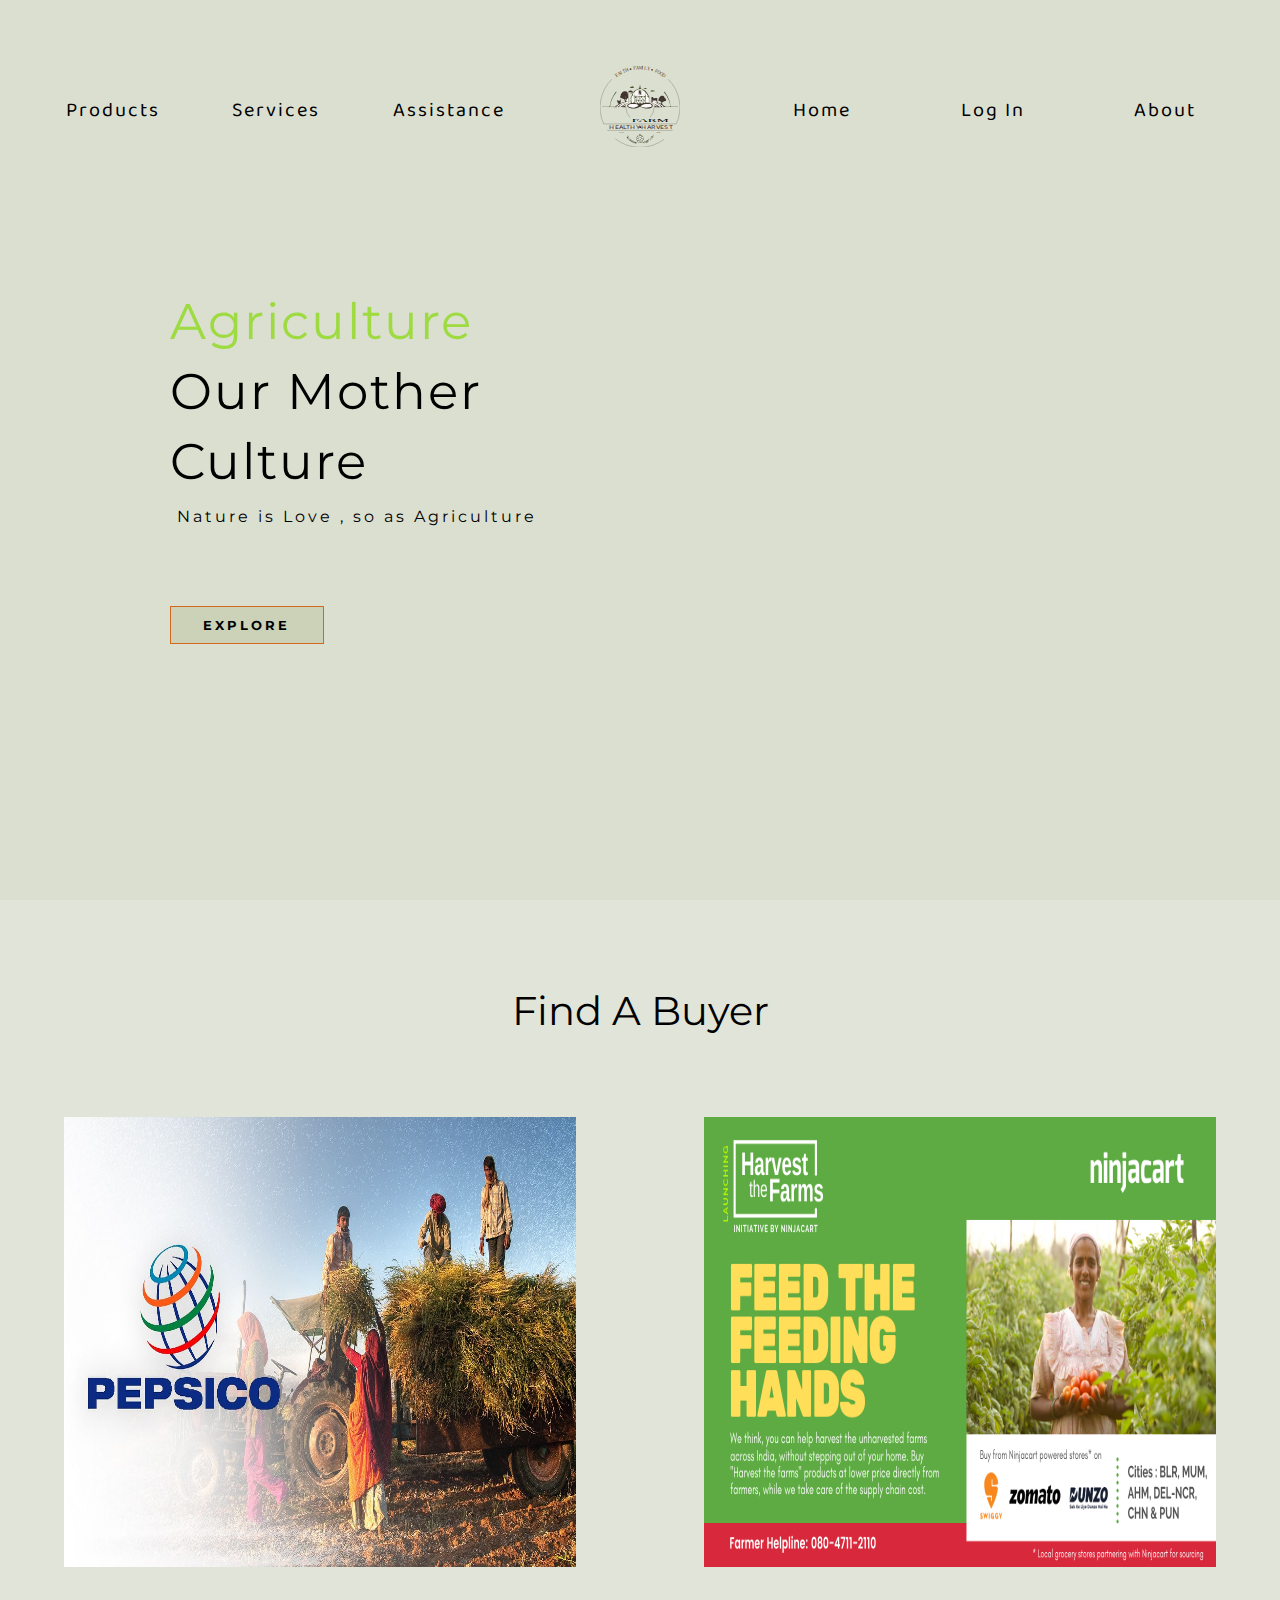
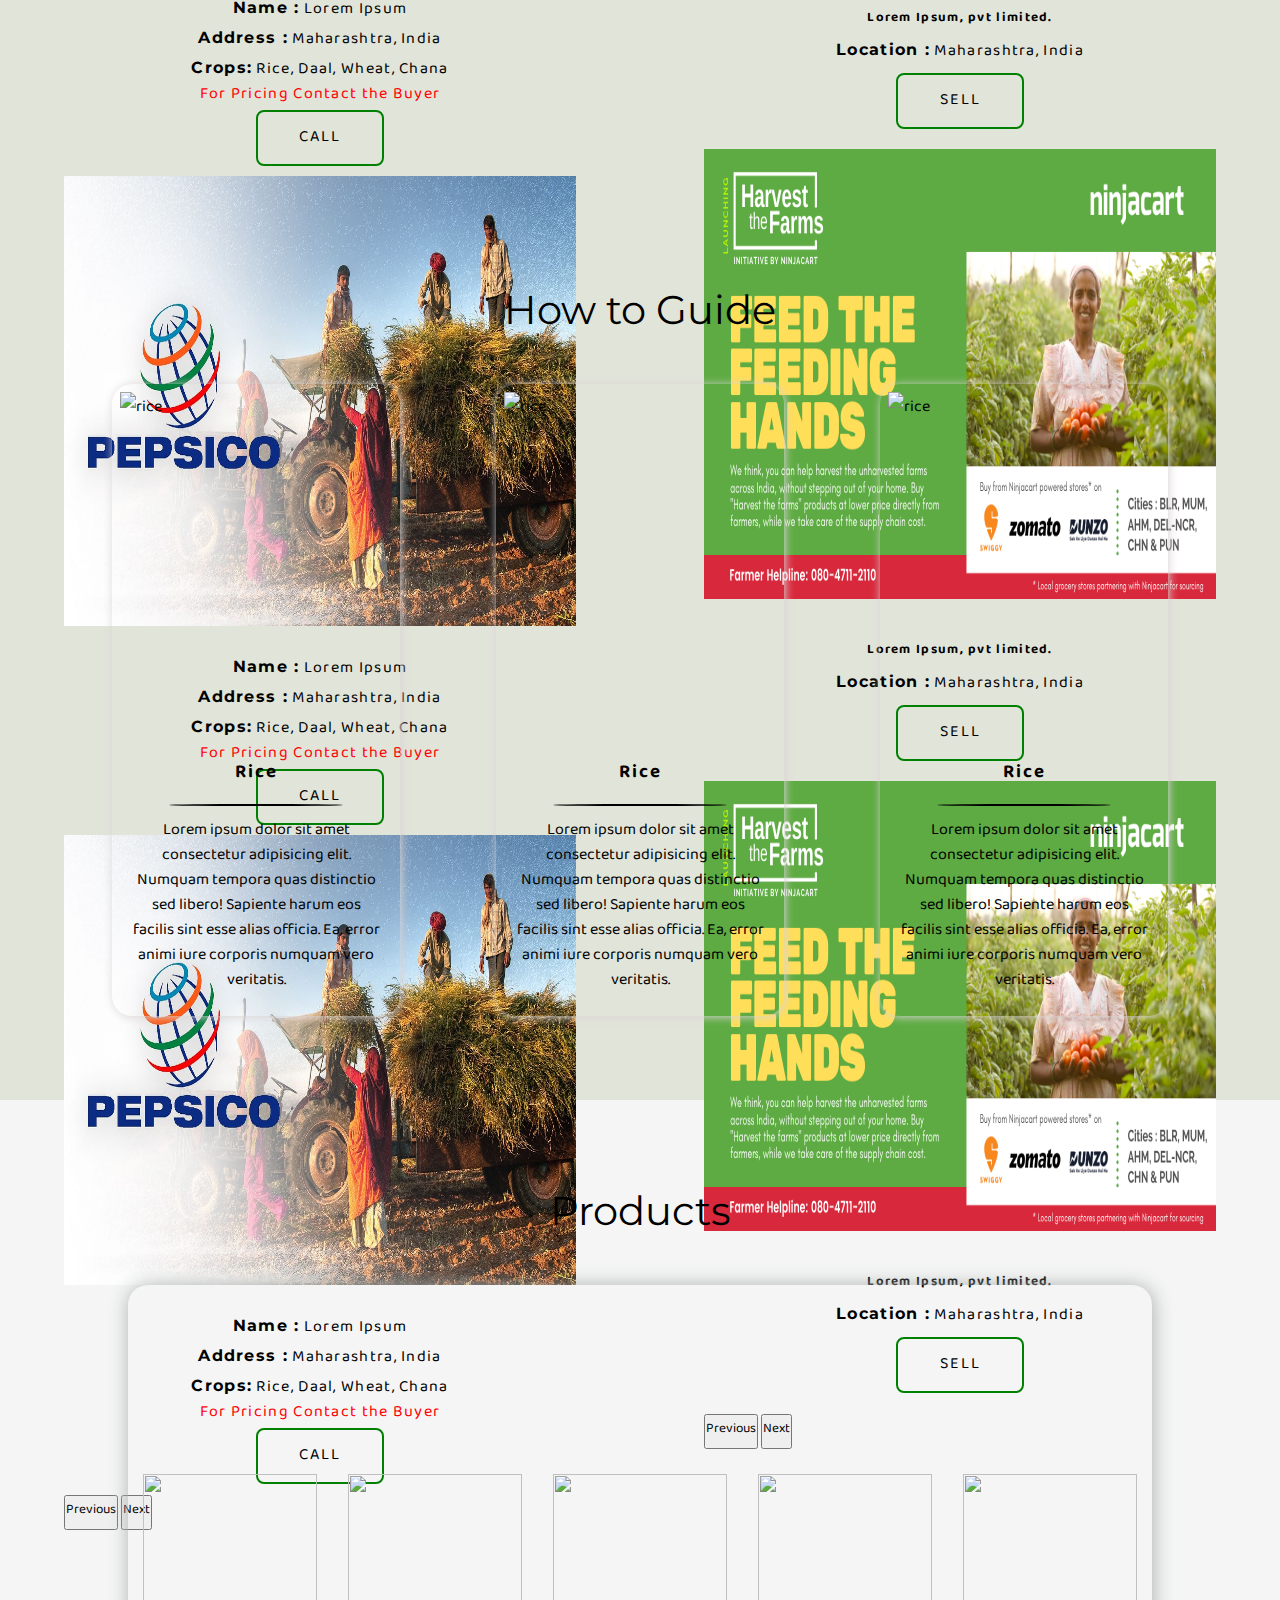
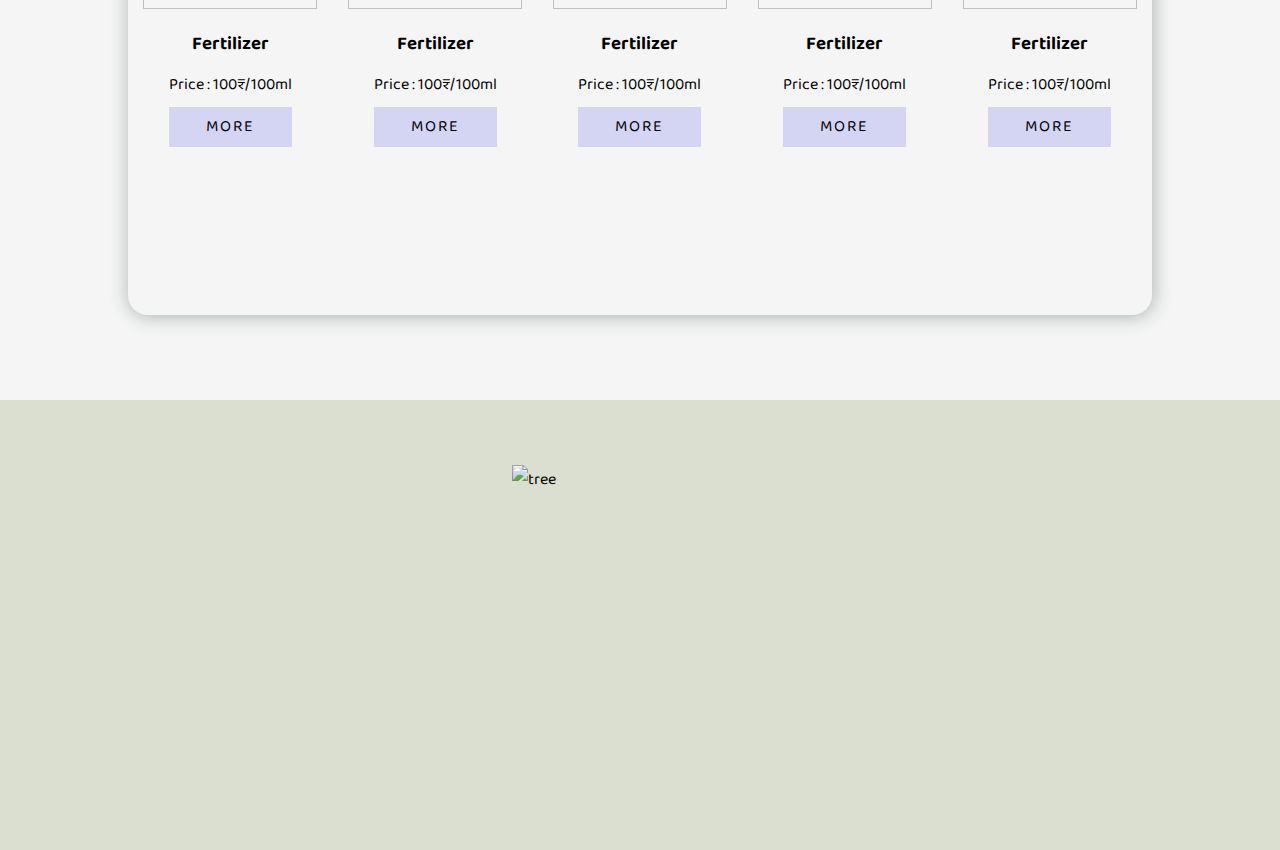
==== index.html @ 26ec934a "Second commit" ====
<!DOCTYPE html>
<html lang="en">

<head>
    <meta charset="UTF-8">
    <meta http-equiv="X-UA-Compatible" content="IE=edge">
    <meta name="viewport" content="width=device-width, initial-scale=1.0">
    <!-- CSS only -->
    <link href="https://cdn.jsdelivr.net/npm/bootstrap@5.0.1/dist/css/bootstrap.min.css" rel="stylesheet"
        integrity="sha384-+0n0xVW2eSR5OomGNYDnhzAbDsOXxcvSN1TPprVMTNDbiYZCxYbOOl7+AMvyTG2x" crossorigin="anonymous">
    <title>Healthy Harvest</title>
    <link rel="stylesheet" href="./assets/stylesheet/style.css">
</head>

<body>
    <div class="navbar">
        <div class="nav-left">
            <a href="#">Products</a>
            <a href="#">Services</a>
            <a href="#">Assistance</a>
        </div>
        <div class="nav-logo">
            <svg id="Layer_1" data-name="Layer 1" xmlns="http://www.w3.org/2000/svg" viewBox="0 0 355.64 366.57">
                <defs>
                    <style>
                        .cls-1 {
                            fill: #40342f;
                        }

                        .cls-2 {
                            fill: #4d5534;
                        }

                        .cls-3 {
                            fill: #fcfaf8;
                        }

                        .cls-4 {
                            fill: none;
                            stroke: #231f20;
                            stroke-miterlimit: 10;
                        }

                        .cls-5 {
                            font-size: 26.95px;
                            font-family: NiagaraSolid-Reg, Niagara Solid;
                        }

                        .cls-5,
                        .cls-6 {
                            fill: #3c2415;
                        }

                        .cls-7 {
                            font-size: 20.63px;
                            font-family: NiagaraEngraved-Reg, Niagara Engraved;
                        }

                        .cls-8 {
                            font-size: 22.88px;
                        }

                        .cls-8,
                        .cls-9 {
                            fill: #603913;
                        }

                        .cls-10,
                        .cls-8 {
                            font-family: OCRAExtended, OCR A Extended;
                        }

                        .cls-10 {
                            font-size: 11.02px;
                            fill: #754c29;
                        }
                    </style>
                </defs>
                <path class="cls-1"
                    d="M405.3,363.41c.2-.16.83.26.63-.45-.27.22-.62.36-.77.69Zm6.26,28.45c-3.66-3.76-24.51-16.79-28.73-14.82-.43.63-1.74.78-1.76-.33-.18-3.16-4.19-2-6-2.74-3.27-2.06-7.06-2.05-10.65-2.83-.66-.15-1.93-.74-1.88.54.06,1.63-1.57,2.17-1.89,3.66,10.68,3.64,21,8.27,29.78,15.36,3,2.41,6.18,1.69,9.43,1.63-9.19-8.19-19.9-13.61-32-18,13.73,1.61,26.56,9,37.47,17.43.79.65,1.49,1.22,2.19.79C408.68,391.82,410,392.21,411.56,391.86Zm-37.24-20.38c5.32,1.37.86-4.06.36-6.07-1.54-1.91-7.19,1.9-10.16,1-1.48,0-1.14,1.36-1.41,2.19C363,371.1,372.81,370.63,374.32,371.48Zm4.8-5.52-.88.27c-.05,1.6,1.23,3.19.35,4.8-.36.66-.55,1.36.47,1.61C383.93,374.28,379.71,368,379.12,366Zm-18.05-.42a6.3,6.3,0,0,0-2.66,3.74C361.68,369.73,360.11,367.29,361.07,365.54Zm41.3-2.8.15-3.19C401.51,360.54,400.89,361.54,402.37,362.74Zm-2.9-4.21c1,.08.81-1.1.06-1.4C398.6,356.78,398.41,358.51,399.47,358.53Zm7.12,2.06c-.47.25-.53.38-.25.8C406.66,361.1,407.09,361,406.59,360.59Zm8.72-1.59c.16-.82.37-1,0-1.57C414.85,358,415,358.16,415.31,359Zm-.74,1.16a.69.69,0,0,0-1,0A.69.69,0,0,0,414.57,360.16Zm60.19,34c-29.06.27-58.14-.14-87.15.48-6.58.09-13.62,1.76-19.86-1.13,1.78-1.58,3.66-1.31,5.9-1.56-2-2.92-4.85-4.5-7.51-7.14,7.64,2.06,11.33,8.67,19.54,6.81a99.25,99.25,0,0,0-31.78-17.23,8.19,8.19,0,0,1,3.52,0c4.42,0,2.7-7-.47-3-1.05,1.75-2.46,1.65-4.26,1.15,7.54-4.79,3.63-12.43,3.67-19.63-.62-3,7.75-4.08,7.91-1.07.5,3,2.57,3.32,4.68,3.56,2.39.27,4.77.67,6.95-1.38,1.85-1.65,9.13.91,8,4-2.54,1.7-.89,3.91-.92,5.89-1.7,13.13,3.68,10.31,13.3,14.89,3.5,1.38,4.53.75,4.56-2.9.18-3.1.35-6.57-3.77-6.66-5.88-.47-14.42-4.85-6.46-10.87-2.39-.6-1.62-2.48-.85-3.4,3.5-4.21,6.66-10.5,13.1-10.78,12.32-.62,9.23,5.81,15,11,6.67,4.72,5.92,13.57-3.34,13.62-1-.21-1.92-.61-2.55.69a2.3,2.3,0,0,1-2.41,1c-3.22-.72-3.55,1.56-4.27,3.62-2,5.63-1,8.48,4.11,11.66a59.37,59.37,0,0,1,8.55,6.12c6.58,2.12,14.43.16,21.44.92,5,.37-3.54-24.16-4.6-27.61a120,120,0,0,0-20.27-34.89c-.79-1.41-3-3.18-1.58-4.27,3.21-1.47,6.4,6.52,8.26,8.68,39.73,62.82-3,58.61,53.09,58Z"
                    transform="translate(-128.18 -207.25)" />
                <path class="cls-1"
                    d="M254,337.76q0,9.54,0,19.08l-.95.28c-5.13-2.88-6.42,5.09-7.44,8.75-.82,5.52,5,3.61,8.38,3.52l0,1.17c-19,1.61-37.12,9.75-52.53,20.86-.29.21-2.17.51-.42,1.49v1.29l-3.55.47c-.52-1.43-2.91,0-3.09-2,.58-4.21,24.46-12.42,15.76-14.74-5.56-2.74-2-4.22-5.45-9.71-1.62-2.88,3.65-7.4,4.69-3.07.51,1.78,1.36,2.77,3.34,2.68,3.36-.18,2.56-4.13,4.68-5.92,1-2.65,4.53.16,2.8,1.82-3.11,4.34,5,7.39-2.44,12-1,.79-1,.79-1.84,2.6,6.73-1.18,13.56-5.4,20.77-6.35,5.5-.92,1.21-7.33.56-10.7-3.47-6.06-13.44-3.83-18.17-8.56-2.62-3.26-1.25-7.67,2.57-9.49-.12-1.88-2.69-.11-2.2-1.23.73-1.68.08-3.72,1.85-5.17,4.4-3.4,5.5-10,11.57-11.28,6.72-3.85,5.87.59,9-.4,2.37-3.63,12.32,8.37,9.63,10.94-1.18,1.43.8.75,1,1.31C252.91,337.93,253.48,337.77,254,337.76ZM243.16,365.7c-.24-2,2.16-6.26-.23-7.09C241.47,359.65,242.17,364,243.16,365.7Zm1.47-17.55c-2.71,0-3.89,1.83-3.65,5.27C242.76,351.89,242.35,349.33,244.63,348.15Zm7.83-2.47c.28-1.46.12-2.74-2.14-2.44C251.55,343.83,251.74,344.7,252.46,345.68Zm.38-4.21,0-.24-.33.07C252.61,341.47,252.65,341.56,252.84,341.47Z"
                    transform="translate(-128.18 -207.25)" />
                <path class="cls-1"
                    d="M265.69,376.66c2.93-.8.17-8.74,1.5-11.5l1.42,0c-.15,3.52-.86,7.09-.26,10.69.86-1.7-.24-3.68.95-5.31.15,7.31,1.95,4.22,6.94,5.25,4-.18,5.44-1.64,5-5,.15-8.29-.12-16.62.26-24.89l18.1-.26-1.2,2.13c-1.12.34-2.38-.32-3.35.68-1-1.41-1.94-1.72-2.91,0-4.21-.34-9.11-2-8.23,4.16l-.76.57c-1-1.47.21-3.32-1.05-5.2.8,6.63-1.73,14.08,1.23,19.58-.11,1-.21,2-.32,3-1.31.55-.91,1.43-.46,2.32.68.69,0,2.28,1.29,2.4,1.47.14.27-1.22.72-1.73a1.23,1.23,0,0,1,1.16.61c-.9,3.34,2,2.75,3.65,3.38,2.19.86,3,.11,2.05-2.13l2-.06c.57.62-.08,1.8,1.12,2.27l.46-2.79c.4.8.38,2,1.84,1.72,2.77,2,5.61.7,8.62.59.25.89,1.13.75,1.83.64,1.4-.42.35-1.69.87-2.42.76.8.22,2.87,2.34,2.34l5.43.12c1.74,2.69,1.68-1,2.72-.75,2.06-1.61,13.65-.15,11.48-4.12a3.86,3.86,0,0,1,.13-2.35l1.2-.6c.06,6.3,2.61,5.26,7,5.24,1.79-.28,3.28,1.54,5.06.45,2.77,1.91,1.55-1.59,1.83-3.31l1.41-1.84c1.37,2.53-1.16,6.76,3,7.11,11.58,2,19.16,11.9,6.85,19.3-14.85,6.56-33.18,5.13-46.65-3.8a3.84,3.84,0,0,0-5.05-.1c-27.43,20.3-82.6-3.82-40.42-16.06C265.18,378,265.54,377.7,265.69,376.66ZM330.77,396a115.41,115.41,0,0,0,21.12-1.56c3-.44,5.77-3.42,5.91-5.55-1.52-11-20.81-8.08-28.9-7.56-3.76.09-24.58,6.59-15.45,10.72C319.29,395,325.69,395.64,330.77,396Zm-56.11-15.37c-46.76,4.23-4.19,25.65,20,9.55C308.54,383.7,279.21,380,274.66,380.58Z"
                    transform="translate(-128.18 -207.25)" />
                <path class="cls-2"
                    d="M298.36,347.81l1.2-2.13c7.22-.52,14.6-.42,21.81-.63,2.66.37,4.61-2.38,7.36-1.18,3.67-2.4.88-9.65,1.62-13.6,0-1.69-1.82-1.2-2.58-2.11-.52-.62,0,1.23-1.16,1.32.44-1.74.48-4.12-1.29-4.21s-.41,2.12-.65,3.27c.07-1.28.82-5.19-1-5.15-1.38,0-.8,2.32-.82,3.39.08-5.2,0-5.25-2-5.51s-2,.63-1.69,2.2c.57-1.28.09-2.09-.94-2.16-1.58.31-.46,3.42-.77,4.7-.38-1.38.83-4.81-1.28-4.81-1.88.46-4-.49-5.69,1,0,.73.17,1.53-.8,1.85-.06.15-.13.31-.19.47-.21-1.55-1.25-1.83-2.6-1.73-5,.09.24-4.14-3.52-8.74L303,317c-.3-1.34-.25-2.56-2.34-1.47-3.95,3.07-15,5.07-16.16,9.54.07.95.47,2.18-.73,2.64-1.63.61-.61-1.76-2.26-1.94.86,4.24-3.18,16.41,1.11,17.85,11.45.16,22.89-.09,34.31.33-11.82,1.1-23.68.29-35.52.72-3.34.68-5.94-2.9-2.34-4.55l.48.45c.26-.37-.2-.74-.52-.39-.15-2.35,2.55-9.7-.55-10.18-.06-3.21,3.7-4.74,3.57-7.92A148.84,148.84,0,0,1,298.64,314c3.42-.89,3.16-5.36-.36-4.52,2.09.6,13.22-3.39,11.91,1.24-.31,1.28.51,1.73,1.47,2.21,25,11.54,20.32,9.23,33.75,32.64-1.45.93-1.57-.5-2.12-1.16-.79-1-2.38.49-1.14,1.08,1.36,1.23,2.16,3.5,4.72,2.5.75,1.37,3.29,2.62.18,4.24-1,5.62,0,12.38-.3,18.36l-1.41,1.84c-.6-5-.61-10.16-.89-15.23,0-.63-1.6-.81-.44-1.26,1.64-.82.12,4.56,1.24,5.56,0-3.85.58-7.73-.52-11.55-.6,1.61-.72,3.26-2.18,4.8-.45-3.25-.33-6.73-4.82-6.67l0,.06c-.19-3,3.92,0,1.74-4.79-.44-1.8-2.67-2.53-2.68-4.31,0-3.27-3.07-4.07-4.46-6.23a31.29,31.29,0,0,0,.43,11.28c.56,2.25-.75,1.41-1.69,1.43-1.36,0-2.92-.25-3.17,1.75-2.47,2.78,1.07,6.43-4.89,5.34-.51-.06-1.78.49-1.46-.68.22-.86-1.44-2.52,1-2.65.78,0,1.06-.81.83-1.8-2.41.82-5.29-1-7.39,1.48.15.89,1.74-.09,1.62,1.14-.5.82-1.81.26-2.14,1.3l2.43,1.33c-2.18.79-4,.14-5.76.37-2.85.37-5.11.26-4-3.6.68-3-5.33-2.76-3.54.27,2.77,5.52-6.57,2.95-9.66,3.51,1.69-2.38-2.63-5.86,2.84-5.3.24,1.47-1.21,5.59,1.54,4.4C298.81,350.86,300.25,349,298.36,347.81Zm8.57-28.05a57,57,0,0,0,14.51.55c-4.93-2.85-9.83-4.14-14.51-6.15Zm-23.72,4.09.25-.12c-.15-.19-.28-.19-.46,0Z"
                    transform="translate(-128.18 -207.25)" />
                <path class="cls-2"
                    d="M137.8,392.73c10.1-.05,20.19-.09,30.29,0,2.36,0,3-.8,3.34-2.89A139.83,139.83,0,0,1,197,328.23c1.07-1.21,2.5-3.47,4-2.38s-.46,3-1.38,4.23a122.24,122.24,0,0,0-26.63,60.14c-1.87,4.75,18.07,1.52,21.51,2.5.18,2,2.58.52,3.1,2-20.07-.77-40.19-.32-60.27-.23Z"
                    transform="translate(-128.18 -207.25)" />
                <path class="cls-1"
                    d="M254,375.36c0,.39,0,.78,0,1.17-10.07,3-18.71,8.63-27.39,15.4,7.51,1.75,11.06-4.52,18-5.43l-5.44,4.94c2,1.2,4.54.15,6.08,2.14-9.13,3.38-19.83.62-29.48.8-2.93-.18-5.9,1.23-8.8-.22,1.84-7.56,20.09-14.23,27.35-17.17l0,1.45c-7.52,3.93-15.08,7.81-21.6,13.9,5.1.72,6.9.49,8.41-.7C230.91,384.24,241.89,377.69,254,375.36Z"
                    transform="translate(-128.18 -207.25)" />
                <path class="cls-1"
                    d="M270.55,331.9c.66-.27,1.64.17,2.09-1.06-2.35-.81-4.93.12-8-1.21l8.4-.48c-2.15-2.38-13,.46-17.28-.85-.89-.1-1.62-.08-1.71,1l-.89-1.15c-.45-.36-2.33-.29-.58-1.36,12.95-8.24,10.71-6.9,23.64.56-5,.39.07,6.94-5.65,5.51Z"
                    transform="translate(-128.18 -207.25)" />
                <path class="cls-2"
                    d="M270.58,309.27c-3.2-.12-6.47.31-9.63-.25.81-.36-.44-1.44.78-1.83,2.18-.7,2.81-4,5.88-3.42,1.3.26,1.56-1.55,3.31-1.56,3.36-.27,5.84,2.23,8,4.31,4.14,3.45-6.68,2.78-8.33,2.6Z"
                    transform="translate(-128.18 -207.25)" />
                <path class="cls-2"
                    d="M363,320.42c1.75,4.64,4.35-5.24,5.92.71a1.26,1.26,0,0,0,1.39,1.15c2.86-.09.32,4.31-1.26,2.55-1.22-1.31-1.84-.37-2.92.09-4.89.91-10-.06-14.84-1,4.36-1.66,6.64-5.84,11.76-3.41Z"
                    transform="translate(-128.18 -207.25)" />
                <path class="cls-1"
                    d="M282,322.09c.13,3.18-3.63,4.72-3.57,7.92-2.78,3.19-2.12,8-5.31,11-.15.15-.05.57-.06.87-1.57.52-1.37,1.78-1.28,3-1.1.78-1,2.46-2.34,3-1-.84-1.82.42-.34.54l-.24,1.15c-2.94.42.74,2.49-.46,4.17l-1.18.08c-1.22-1.87-3.45-1-1.63-3.63A98.43,98.43,0,0,0,272.4,336h0c3.8-2.44,3-7.82,6.61-10.5l-.38.29C278.23,323.19,280.29,322.79,282,322.09Z"
                    transform="translate(-128.18 -207.25)" />
                <path class="cls-2"
                    d="M267.22,353.9l1.18-.08a37.12,37.12,0,0,1,.21,11.38l-1.42,0c-1.31-.91-2.9,0-4.21-.8.67.75.84-.4,1.26-.28,3.2.88,1.79-2.27,2.87-3.25-.62-1.86-4.72-1-6.48-1.4,1.71.59,3.29-.59,5-.39.67.08,1.58-.15,1.42-1.09-.63-1.13-2.29-.28-3.58-.53,1-1.4,3.1-.13,3.92-2.11l-6.43-.95Z"
                    transform="translate(-128.18 -207.25)" />
                <path class="cls-2"
                    d="M336.27,313.56c-5.32-.18-10.28.82-15.06-.78,3.86,1.18,4.51-5.31,7.85-3C332.93,310.53,333.44,309.51,336.27,313.56Z"
                    transform="translate(-128.18 -207.25)" />
                <path class="cls-2"
                    d="M303.08,305c-.8-2.88,1.61-1.91,3-2.14,1.69-.27,2.62,0,2.77,2.16.21,3.08-1.57,2.79-3.61,3.06C302.39,308.5,303.2,306.64,303.08,305Z"
                    transform="translate(-128.18 -207.25)" />
                <path class="cls-2"
                    d="M306,295.3c-.27,5.27,5.6,3.9,3.61,7.35-1.44-.93-3-1.49-3.51-3.78-.59,1.55-1.16,2.84-2.49,1.82-1.09-.83.33-1.3.78-1.69C305.42,298.05,304.83,296.51,306,295.3Z"
                    transform="translate(-128.18 -207.25)" />
                <path class="cls-2" d="M272.4,336c-3.62-1.32-7.43-.07-11.09-1.22,3,.63,10.34-2.58,11.08,1.22Z"
                    transform="translate(-128.18 -207.25)" />
                <path class="cls-2" d="M254,369.39l-1,0q0-6.12,0-12.25l.95-.28A95.56,95.56,0,0,1,254,369.39Z"
                    transform="translate(-128.18 -207.25)" />
                <path class="cls-2"
                    d="M206.89,392.93l.09,1.23c-2,.58-3.95,1.27-5.93,0,0-.43,0-.86,0-1.29C203,391.8,205,392.28,206.89,392.93Z"
                    transform="translate(-128.18 -207.25)" />
                <path class="cls-2" d="M270.55,331.9v1a27.74,27.74,0,0,1-9.1-1Z"
                    transform="translate(-128.18 -207.25)" />
                <path class="cls-2"
                    d="M261.47,337.39a29.7,29.7,0,0,1,8.21-.37C266.89,338.08,264.05,337.59,261.47,337.39Z"
                    transform="translate(-128.18 -207.25)" />
                <path class="cls-2"
                    d="M253.14,328.18l.89,1.15q0,4.21,0,8.43c-.54,0-1.11.17-1.54-.34C253.91,334.43,252.79,331.25,253.14,328.18Z"
                    transform="translate(-128.18 -207.25)" />
                <path class="cls-1"
                    d="M346.87,347.94c-2.56,1-3.36-1.27-4.72-2.5-1.24-.59.35-2.05,1.14-1.08.55.66.67,2.09,2.12,1.16C345.9,346.33,346.38,347.14,346.87,347.94Z"
                    transform="translate(-128.18 -207.25)" />
                <path class="cls-2" d="M266.9,371.13l0,1.19-6.52-.38Z" transform="translate(-128.18 -207.25)" />
                <path class="cls-2"
                    d="M266.91,368.78c0,.4,0,.8,0,1.2a5.92,5.92,0,0,1-3.38-.8C264.29,368.7,265.61,368.84,266.91,368.78Z"
                    transform="translate(-128.18 -207.25)" />
                <path class="cls-2" d="M254,375.36l-1-.07.15-4.72H254A14.07,14.07,0,0,1,254,375.36Z"
                    transform="translate(-128.18 -207.25)" />
                <path class="cls-2" d="M266.92,366.4c0,.27-.07.54-.1.81l-3.7-.31,0-.3Z"
                    transform="translate(-128.18 -207.25)" />
                <path class="cls-2" d="M265.69,376.66c-.15,1-.51,1.33-1.23.33A1,1,0,0,1,265.69,376.66Z"
                    transform="translate(-128.18 -207.25)" />
                <path class="cls-2" d="M363,320.47c-.35-3.5,2.82-.67,0-.05Z" transform="translate(-128.18 -207.25)" />
                <path class="cls-2" d="M253.19,376.72l.81-.19C254.65,377.71,252.91,378.12,253.19,376.72Z"
                    transform="translate(-128.18 -207.25)" />
                <path class="cls-2" d="M278.62,325.77l.38-.29-.36.35Z" transform="translate(-128.18 -207.25)" />
                <path class="cls-3"
                    d="M411.56,391.86c-1.57.35-2.88,0-4.06.7-.7.43-1.4-.14-2.19-.79-10.91-8.41-23.74-15.82-37.47-17.43,12.09,4.38,22.8,9.8,32,18-3.25.06-6.41.78-9.43-1.63-8.81-7.09-19.1-11.72-29.78-15.36.32-1.49,1.95-2,1.89-3.66-.05-1.28,1.22-.69,1.88-.54,4.65.33,8.81,2.33,13.28,3.19,1.25.55,3.35-.12,3.4,2.38,0,1.11,1.33,1,1.76.34C387.21,375.15,407.68,388,411.56,391.86Z"
                    transform="translate(-128.18 -207.25)" />
                <path class="cls-3"
                    d="M374.32,371.48c-1.43-.81-11.42-.44-11.21-2.84.27-.83-.07-2.19,1.41-2.19,2.94.85,8.74-3,10.16-1C375.19,367.42,379.64,372.85,374.32,371.48Z"
                    transform="translate(-128.18 -207.25)" />
                <path class="cls-3"
                    d="M379.12,366c.59,2,4.81,8.33-.06,6.68-1-.25-.83-.95-.47-1.61.88-1.61-.4-3.2-.35-4.8Z"
                    transform="translate(-128.18 -207.25)" />
                <path class="cls-3" d="M361.07,365.54c-1,1.75.61,4.19-2.66,3.74A6.3,6.3,0,0,1,361.07,365.54Z"
                    transform="translate(-128.18 -207.25)" />
                <path class="cls-2" d="M402.37,362.74c-1.48-1.2-.86-2.2.15-3.19Z"
                    transform="translate(-128.18 -207.25)" />
                <path class="cls-2" d="M399.47,358.53a.73.73,0,0,1-.72-.83C399,355.88,401.32,358.57,399.47,358.53Z"
                    transform="translate(-128.18 -207.25)" />
                <path class="cls-2" d="M406.59,360.59c.5.42.07.51-.25.8C406.06,361,406.12,360.84,406.59,360.59Z"
                    transform="translate(-128.18 -207.25)" />
                <path class="cls-2" d="M415.31,359c-.28-.84-.46-1,0-1.57C415.68,358,415.47,358.18,415.31,359Z"
                    transform="translate(-128.18 -207.25)" />
                <path class="cls-2" d="M414.57,360.16a.69.69,0,0,1-1,0A.69.69,0,0,1,414.57,360.16Z"
                    transform="translate(-128.18 -207.25)" />
                <path class="cls-2" d="M405.3,363.41l.63-.45c.2.71-.43.29-.63.45Z"
                    transform="translate(-128.18 -207.25)" />
                <path class="cls-2" d="M405.3,363.41l-.14.24.14-.24Z" transform="translate(-128.18 -207.25)" />
                <path class="cls-3"
                    d="M253.09,370.57l-.15,4.72a91.74,91.74,0,0,0-31.77,16.35c-1.51,1.19-3.31,1.42-8.41.7,9.85-8.91,21.38-14.12,33.56-18.45-14.14,2.47-29.41,8.79-39.43,19-1.94-.65-3.88-1.13-5.83,0-1.75-1,.13-1.28.42-1.49C216.65,380.39,234.38,372.6,253.09,370.57Z"
                    transform="translate(-128.18 -207.25)" />
                <path class="cls-3"
                    d="M253.05,357.12q0,6.12,0,12.25c-9.58,2.55-8.09-4.18-5.12-10.37C249,355.93,250.78,356.23,253.05,357.12Z"
                    transform="translate(-128.18 -207.25)" />
                <path class="cls-3"
                    d="M243.16,365.7c-1-1.65-1.69-6.06-.23-7.09C245.32,359.44,242.92,363.68,243.16,365.7Z"
                    transform="translate(-128.18 -207.25)" />
                <path class="cls-2"
                    d="M244.63,348.15c-2.28,1.18-1.87,3.74-3.65,5.27C240.74,350,241.92,348.15,244.63,348.15Z"
                    transform="translate(-128.18 -207.25)" />
                <path class="cls-2"
                    d="M252.46,345.68c-.72-1-.91-1.85-2.14-2.44C252.58,342.94,252.74,344.22,252.46,345.68Z"
                    transform="translate(-128.18 -207.25)" />
                <path class="cls-2" d="M252.84,341.47c-.19.09-.23,0-.28-.17l.33-.07Z"
                    transform="translate(-128.18 -207.25)" />
                <path class="cls-3"
                    d="M268.61,365.2a37.12,37.12,0,0,0-.21-11.38,2.55,2.55,0,0,0,0-2c1.25-1,0-2.7,1.09-3.85,1.36-.59,1.24-2.27,2.34-3,1.16,1.16,2.07-.48,3.81.06-1.56-1.06-1.23-2.6-2.53-3.06,0-.3-.09-.72.06-.87,3.19-3,2.53-7.84,5.31-11,3.1.48.4,7.82.55,10.18l0-.06c-3.59,1.65-1,5.23,2.35,4.55,11.83-.43,23.69.38,35.51-.72-11.42-.42-22.86-.17-34.31-.33-4.3-1.45-.24-13.59-1.11-17.85,1.65.18.63,2.55,2.26,1.94,1.2-.46.8-1.69.73-2.64,1.17-4.46,12.22-6.48,16.16-9.54,2.09-1.09,2,.13,2.34,1.47l.37-2.93c1,2.13,2.56,4.15,1.07,6.6l-1.22-.22c-.11-.91-.68-1.76-1.36-.77s-3.54,1.09-1.35,3.15c-.21,2.58-.55,5.16.12,7.72a2.19,2.19,0,0,0-.07,2.43c-.41,2-.9,4,.86,5.73,2.81-5,4.31-10.78,8.26-14.64-2.47,4.93-4.48,9.61-7.28,14.45,2.57.11,4.36.33,6.66-.27,1.09.05,1.41,2.07,2.73,1.23,1.09-.69-.25-1.52-.21-2.31,0-1,.77-2-.06-3-.52-4,1-8.09-1-11.94,1.67-1.52,3.81-.57,5.69-1,2.11,0,.9,3.42,1.28,4.81.31-1.28-.81-4.39.77-4.7,1,.07,1.51.88.94,2.16-.27-1.57-.18-2.44,1.69-2.2s2.1.31,2,5.51c0-1.07-.56-3.39.82-3.39,1.85,0,1.1,3.87,1,5.15.24-1.15-1-3.35.65-3.27s1.73,2.47,1.29,4.21c1.14-.09.64-1.94,1.16-1.32.76.91,2.57.42,2.58,2.11-.72,3.94,2,11.21-1.62,13.6-15.27,2-31.49,1.7-47.27,2.07-3.35-1.92-3.07,1.74-2.85,4.08,1.39,6.94,1.39,14,1,21,0,.52.32,1.25-.75,1.36-.91-.47,0-1.88-1.29-2.47.17,2.22-.72,4-1.36,5.93-.89-.63-1.8-.32-2.77-.17-6.2,1.36-2.65-5.63-4.92-8.51A2.58,2.58,0,0,0,268.61,365.2Z"
                    transform="translate(-128.18 -207.25)" />
                <path class="cls-3"
                    d="M330.77,396c-22.54-1.63-28.34-8.92-1.87-14.66,8.09-.53,27.37-3.42,28.91,7.55-.15,2.13-2.9,5.11-5.92,5.55A115.41,115.41,0,0,1,330.77,396Z"
                    transform="translate(-128.18 -207.25)" />
                <path class="cls-3"
                    d="M274.66,380.58c4.57-.62,33.86,3.12,20,9.56C270.58,406.21,227.83,384.85,274.66,380.58Z"
                    transform="translate(-128.18 -207.25)" />
                <path class="cls-3"
                    d="M295,348.49c-.83,1.59,1.42,3.09-.06,4.74,3.07-.55,12.45,2,9.66-3.51-1.79-3,4.22-3.23,3.54-.27-1.09,3.86,1.17,4,4,3.6,1.76-.23,3.58.42,5.76-.37l-2.43-1.33c.33-1,1.64-.48,2.14-1.3.12-1.23-1.47-.25-1.62-1.14,2.1-2.44,5-.66,7.39-1.48.23,1-.05,1.76-.83,1.8-2.42.13-.76,1.79-1,2.65-.32,1.17.95.62,1.47.68,5.95,1.09,2.41-2.56,4.88-5.34,2.05,1.36.21,4.6,1.74,6.52-1.9.06-3.81,0-5.69.21-1.58.17-3.56-1.05-4.68.68-2.18,3.07,8,10,.92,11.12.85,1.85,2.45.56,3.76,1-1.92,2.05-2.11,4.81-3.78,7.18-.24-1.82.31-3.35-.63-5.1v7.72l-1,.51c.5-3.81-4.1-5.38-2.89-10.94-2.81-3.14,3.64-7.57,2.15-11.7-3.52,3.54-2.36,10.94-9,10.85-1.14,0-1,1-.84,1.51.7,2.86-.16,5.72.09,8.57-.52.73.53,2-.87,2.42-.65-5.51,0-11.37-.24-17-1.29,5.54-.89,11.43-.19,17-3.59,1.5.79-15.75-2.39-12.61a2.83,2.83,0,0,1-2.77-.15c-1.21-2.27,7.5-10.39,2.24-10.87-1.93.24.36.61,0,1.24-1.43,2.64-2.59,5.42-3.85,8.15-1-2.8-3.52-4.37-4.7-7.7-1,4.3-.29,7.85-.7,11.39,6.71-1.73,2.45,3.12,1.27,6.28-1,1.43-.38-1-1.15-.48a12.22,12.22,0,0,1-.29,4.53c-1.2-.47-.55-1.65-1.12-2.27-1.21-2.5-3-4.76-3.32-7.64,1.14-.78,3.72.81,3.53-1.46-.2-1.44-1.13-.47-1.81-.4-3.45.81-.83-3.6-.19-5.05,1-2.6,1.41-.75,2.06,1-1.16-2.69.94-5.07-.84-7.56l-4.49,10.31c-1.91-4.13-3.57-7.72-5.22-11.31l.76-.57c1.19,2.23,5.24.57,7.4.51,3.18-.55,2.18-2.62.83-4.67C293.07,346.77,294,347.08,295,348.49Zm16.11,12.57a16.66,16.66,0,0,0-2.76-6.91C307.58,357.64,308,358.7,311.12,361.06Z"
                    transform="translate(-128.18 -207.25)" />
                <path class="cls-3"
                    d="M331.12,345.47c.94,0,2.25.82,1.69-1.43a31.29,31.29,0,0,1-.43-11.28c1.39,2.16,4.44,3,4.46,6.23,0,1.78,2.24,2.51,2.68,4.31,2.17,4.76-1.91,1.8-1.75,4.79-.19-.12-.41-.38-.49.09,4.59-.83,4.94,3.24,5.27,6.52,1.46-1.54,1.58-3.19,2.18-4.8,1.1,3.82.53,7.7.52,11.55-1.12-1,.41-6.37-1.24-5.57-1.16.46.43.64.44,1.27.17,5.83.64,11.7.88,17.47.43,2.18-.61,1.73-1.82,1.07-.62-.8-.48-2.12-1.85-2.69-.29,1-.53,1.94-.78,2.84a3.29,3.29,0,0,0-2.43-.6c-.83-1.12-.32-3.71-2.17-3.52-1.56.2,0,1.65-.37,2.5a3.16,3.16,0,0,0-.08,1.12C332,375,332,375,331.43,370a3.35,3.35,0,0,0,.3-3.64C332,359.38,330.6,352.45,331.12,345.47Z"
                    transform="translate(-128.18 -207.25)" />
                <path class="cls-2"
                    d="M295,374.83l-.17-1.74c.77-.56.16,1.91,1.15.48,1.19-3.16,5.44-8-1.27-6.28.41-3.54-.33-7.09.7-11.39,1.18,3.33,3.72,4.9,4.7,7.7,1.26-2.73,2.42-5.51,3.85-8.15.34-.63-1.95-1,0-1.24,5.25.48-3.45,8.6-2.24,10.87a2.83,2.83,0,0,0,2.77.15c2.31-3,.56,10.49,1,11.91h-1.49l-4-8.19-3.09,7.6C295.35,376.86,295.37,375.63,295,374.83Zm9.42-.56.85-.2c-.18-2.79,1.28-8.81-3.46-6.88C301.3,369.31,303.79,372,304.39,374.27Zm-8.59-15.35-.61.15c.3,2.4-1.36,7.77,2.81,6.14.7-.39,0-1-.19-1.51C297.15,362.11,296.47,360.52,295.8,358.92Z"
                    transform="translate(-128.18 -207.25)" />
                <path class="cls-2"
                    d="M283.11,353.21c1.65,3.59,3.31,7.18,5.22,11.31l4.49-10.31c1.78,2.49-.32,4.87.84,7.56-.65-1.73-1.06-3.57-2.07-1-.63,1.45-3.25,5.86.2,5.05.68-.07,1.61-1,1.81.4.19,2.27-2.39.68-3.53,1.46.33,2.88,2.11,5.14,3.32,7.64l-2,.06c-1.53-1.65-1.14-6.28-4.53-4.8-.49-1.8,0-4.79-3.56-3-3-5.5-.43-12.95-1.23-19.58C283.32,349.89,282.11,351.74,283.11,353.21Zm.6,5.66-.55.06c.32,2.31-1.44,8.24,2.57,6.84C288.06,365.61,283.94,360.3,283.71,358.87Z"
                    transform="translate(-128.18 -207.25)" />
                <path class="cls-2"
                    d="M319.59,376.56v-7.72c.94,1.75.39,3.28.63,5.1,1.67-2.37,1.86-5.13,3.78-7.18-1.31-.45-2.91.84-3.76-1,7.12-1.16-3.09-8-.92-11.12,1.12-1.73,3.1-.51,4.68-.68,1.88-.2,3.79-.15,5.69-.21a8.89,8.89,0,0,1-.36,4.28c-1.61.71-1.49,2.43-2.07,3.68-1.56,3.35-1.46,3.4,2.32,3.2,0,.56.05,1.12.08,1.68-1.12.09-2.29-.48-3.54.33,1,1,2.73,8.08,4,6,.86,1.65.36,2.15-2.42,2.42a14,14,0,0,0-3-6.55c-1.21,2.62-2.48,4.91-2.61,7.61Zm5.22-13.67c.39-2,4.39-7.27,2.73-8.35-1.66-.28-8.34-.63-6.94,2.18C322.16,358.62,322.33,361.39,324.81,362.89Z"
                    transform="translate(-128.18 -207.25)" />
                <path class="cls-2"
                    d="M308.13,375.36c-.25-2.85.61-5.71-.09-8.57-.12-.52-.3-1.55.84-1.51,6.64.09,5.48-7.31,9-10.85,1.49,4.14-5,8.55-2.15,11.7-1.2,5.59,3.38,7.09,2.89,10.94-1-.21-1,3.44-2.72.75,2.94-.57-1.73-7-2.79-8.93-.66,3.25-3.32,5.51-2.64,8.81C308.35,378.23,308.89,376.16,308.13,375.36Zm.44-1.15.48,0c.39-1.94,3.22-5.37,2.35-6.95C306.72,365.09,308.74,371.66,308.57,374.21Z"
                    transform="translate(-128.18 -207.25)" />
                <path class="cls-2"
                    d="M276.24,375.83c.64-1.89,1.53-3.71,1.36-5.93,1.33.59.38,2,1.29,2.47,1.07-.11.72-.84.75-1.36.36-7,.36-14.05-1-21-.21-2.33-.52-6,2.85-4.08,0,.3-.08.61-.13.91-2.69-1.48-.55,20-1.18,22.91,0,.54-.24,1.62,1.05,1.07C281.68,374.19,280.23,375.65,276.24,375.83Z"
                    transform="translate(-128.18 -207.25)" />
                <path class="cls-2"
                    d="M292.1,348.48c1.35,2,2.35,4.12-.83,4.67-2.16.06-6.21,1.71-7.4-.51-.09-4.24.53-4.82,4.94-4.67-1.12,2.07,1.62,2.85,1.75.52Zm-2.76,4.31a1,1,0,1,0,0-2C288.3,350.68,288.26,352.77,289.34,352.79Z"
                    transform="translate(-128.18 -207.25)" />
                <path class="cls-3" d="M310.47,377.7c-.68-3.3,2-5.56,2.64-8.81,1.05,1.94,5.73,8.35,2.79,8.93Z"
                    transform="translate(-128.18 -207.25)" />
                <path class="cls-3" d="M296.81,376.55l3.09-7.6,4,8.19A7.82,7.82,0,0,1,296.81,376.55Z"
                    transform="translate(-128.18 -207.25)" />
                <path class="cls-3"
                    d="M286.85,370.61c3.39-1.47,3,3.15,4.53,4.8.94,2.24.14,3-2.05,2.13-6.42-1-2.81-2.63-2.44-7Z"
                    transform="translate(-128.18 -207.25)" />
                <path class="cls-3"
                    d="M281.2,370.83c-1.29.55-1.05-.53-1.05-1.07.65-3-1.53-24.2,1.18-22.91Q281.27,358.83,281.2,370.83Z"
                    transform="translate(-128.18 -207.25)" />
                <path class="cls-3"
                    d="M322.09,376.43c.13-2.7,1.4-5,2.61-7.61a14,14,0,0,1,3,6.55C325.93,376.32,323.87,375.65,322.09,376.43Z"
                    transform="translate(-128.18 -207.25)" />
                <path class="cls-3"
                    d="M283.29,367.59c3.61-1.77,3.07,1.22,3.56,3l0-.06c-2,.09-1.77,1.85-2.37,3-.45.51.75,1.87-.72,1.73-1.29-.12-.61-1.71-1.29-2.4C283.75,371.47,282.69,369.34,283.29,367.59Z"
                    transform="translate(-128.18 -207.25)" />
                <path class="cls-3"
                    d="M330.1,373c-1.25,2-3-5-4-6,1.25-.81,2.42-.24,3.54-.33a.34.34,0,0,0,.19.41c.08,1.21-.23,2.46.38,3.61A3.86,3.86,0,0,0,330.1,373Z"
                    transform="translate(-128.18 -207.25)" />
                <path class="cls-2"
                    d="M306.83,377.84c-.7-5.62-1.1-11.51.19-17,.21,5.62-.41,11.48.24,17A1.54,1.54,0,0,1,306.83,377.84Z"
                    transform="translate(-128.18 -207.25)" />
                <path class="cls-2"
                    d="M335.83,375.34a3.16,3.16,0,0,1,.08-1.12c.4-.85-1.19-2.3.37-2.5,1.85-.19,1.34,2.4,2.17,3.52Z"
                    transform="translate(-128.18 -207.25)" />
                <path class="cls-2" d="M330.23,370.6c-.61-1.15-.3-2.4-.38-3.61l1.88-.63a3.35,3.35,0,0,1-.3,3.64Z"
                    transform="translate(-128.18 -207.25)" />
                <path class="cls-3"
                    d="M298.36,347.81c1.89,1.18.45,3.05,1,4.52-2.75,1.19-1.3-2.93-1.54-4.4A1,1,0,0,0,298.36,347.81Z"
                    transform="translate(-128.18 -207.25)" />
                <path class="cls-2"
                    d="M268.55,367.15a3.69,3.69,0,0,1,.75,3.43c-1.19,1.63-.09,3.61-.95,5.31C268.26,373,267.68,370.06,268.55,367.15Z"
                    transform="translate(-128.18 -207.25)" />
                <path class="cls-2"
                    d="M340.88,375.84c.25-.9.49-1.8.78-2.84,1.37.57,1.23,1.89,1.85,2.69A3.57,3.57,0,0,1,340.88,375.84Z"
                    transform="translate(-128.18 -207.25)" />
                <path class="cls-2"
                    d="M284.52,373.55c.6-1.15.4-2.91,2.37-3,.23,1.41-.56,2.49-1.21,3.61A1.23,1.23,0,0,0,284.52,373.55Z"
                    transform="translate(-128.18 -207.25)" />
                <path class="cls-3" d="M290.56,348.49c-.13,2.33-2.87,1.55-1.75-.52Z"
                    transform="translate(-128.18 -207.25)" />
                <path class="cls-2" d="M283,370.56c.18.84.37,1.68-.46,2.32C282.06,372,281.66,371.11,283,370.56Z"
                    transform="translate(-128.18 -207.25)" />
                <path class="cls-1"
                    d="M303.17,320.46l1.22.22c-.39,3.84,4.78.5,5.05,3.87-4.15,3.45-5.18,9.47-8.07,14.17-1.76-1.75-1.27-3.74-.86-5.73,2.3.48,1.95-2,.07-2.43-.67-2.56-.33-5.14-.12-7.72C302.58,323.39,303.32,322.41,303.17,320.46Zm-.89,9.73a.64.64,0,0,0,0-.94A.63.63,0,0,0,302.28,330.19Z"
                    transform="translate(-128.18 -207.25)" />
                <path class="cls-1"
                    d="M304.16,335.31q2.74-5.61,5.47-11.23c1-.32.79-1.12.8-1.85,1.79,3.45.9,7.11.89,10.7-1.08,0-1.8.64-1.38,1.57s.91-.56,1.53-.33c.83,1,0,2,.06,3-.41,0-.42,1.09-1,.41-.35-.4.15-1.65-1.12-1.06-.83.38-.71,1.06-.39,1.74l-1.74.27A5,5,0,0,0,304.16,335.31Z"
                    transform="translate(-128.18 -207.25)" />
                <path class="cls-3" d="M306.93,319.76v-5.6c4.68,2,9.58,3.3,14.51,6.15A57,57,0,0,1,306.93,319.76Z"
                    transform="translate(-128.18 -207.25)" />
                <path class="cls-1"
                    d="M331.73,366.36l-1.88.63c-.48-4.27-.12-8.89-.16-13.25-1.53-1.92.31-5.16-1.74-6.52.25-2,1.81-1.7,3.17-1.75C330.6,352.45,332,359.38,331.73,366.36Z"
                    transform="translate(-128.18 -207.25)" />
                <path class="cls-1" d="M283.21,323.85l-.21-.16c.18-.15.31-.15.46,0Z"
                    transform="translate(-128.18 -207.25)" />
                <path class="cls-3" d="M279,340.19c.32-.35.78,0,.52.39l-.48-.45Z"
                    transform="translate(-128.18 -207.25)" />
                <path class="cls-2" d="M234.33,377a35.8,35.8,0,0,1,12-3.1l-12,4.55Z"
                    transform="translate(-128.18 -207.25)" />
                <path class="cls-2"
                    d="M273.06,341.91c1.3.46,1,2,2.53,3.06-1.74-.54-2.65,1.1-3.81-.06C271.69,343.69,271.49,342.43,273.06,341.91Z"
                    transform="translate(-128.18 -207.25)" />
                <path class="cls-2" d="M268.86,349.65a1.9,1.9,0,0,1-.51,2.16C268,351,266.68,349.91,268.86,349.65Z"
                    transform="translate(-128.18 -207.25)" />
                <path class="cls-2" d="M269.44,348l-.34.54C267.62,348.38,268.44,347.12,269.44,348Z"
                    transform="translate(-128.18 -207.25)" />
                <path class="cls-2"
                    d="M303.17,320.46c.15,2-.59,2.93-2.71,2.38-2.19-2.06.74-2.28,1.35-3.15S303.06,319.55,303.17,320.46Z"
                    transform="translate(-128.18 -207.25)" />
                <path class="cls-2" d="M304.16,335.31a5,5,0,0,1,3.11,3.23c-1.55.49-3-.12-4.92,0Z"
                    transform="translate(-128.18 -207.25)" />
                <path class="cls-2"
                    d="M309,338.27c-.32-.68-.44-1.36.39-1.74,1.27-.59.77.66,1.12,1.06.59.68.6-.43,1-.41,0,.79,1.3,1.62.21,2.31C310.42,340.33,310.1,338.31,309,338.27Z"
                    transform="translate(-128.18 -207.25)" />
                <path class="cls-2" d="M300.58,330.56c1.89.47,2.23,2.91-.07,2.43A2.19,2.19,0,0,1,300.58,330.56Z"
                    transform="translate(-128.18 -207.25)" />
                <path class="cls-2" d="M311.47,334.17c-.62-.23-1.17,1.12-1.53.33s.3-1.56,1.38-1.57Z"
                    transform="translate(-128.18 -207.25)" />
                <path class="cls-2" d="M311.12,361.06c-3.13-2.36-3.54-3.42-2.76-6.91A16.66,16.66,0,0,1,311.12,361.06Z"
                    transform="translate(-128.18 -207.25)" />
                <path class="cls-2" d="M337.73,348l-.45.15C337.32,347.6,337.77,348.16,337.73,348Z"
                    transform="translate(-128.18 -207.25)" />
                <path class="cls-3" d="M304.39,374.27c-.6-2.24-3.09-5-2.61-7.08,4.74-1.93,3.28,4.09,3.46,6.88Z"
                    transform="translate(-128.18 -207.25)" />
                <path class="cls-3"
                    d="M295.8,358.92c.67,1.6,1.35,3.19,2,4.78.21.5.89,1.12.19,1.51-4.18,1.63-2.51-3.73-2.81-6.14Z"
                    transform="translate(-128.18 -207.25)" />
                <path class="cls-3" d="M283.71,358.87c.23,1.42,4.35,6.73,2,6.9-4,1.39-2.25-4.52-2.57-6.84Z"
                    transform="translate(-128.18 -207.25)" />
                <path class="cls-3"
                    d="M324.81,362.89c-2.48-1.5-2.65-4.27-4.21-6.17-1.4-2.82,5.28-2.46,6.93-2.18C329.21,355.61,325.2,360.91,324.81,362.89Z"
                    transform="translate(-128.18 -207.25)" />
                <path class="cls-3"
                    d="M329.33,358c.22,2.29.8,4.56.25,6.88-3.78.2-3.88.15-2.32-3.2C327.84,360.45,327.72,358.73,329.33,358Z"
                    transform="translate(-128.18 -207.25)" />
                <path class="cls-3" d="M308.57,374.21c.16-2.55-1.84-9.12,2.83-7,.87,1.57-2,5-2.35,6.95Z"
                    transform="translate(-128.18 -207.25)" />
                <path class="cls-3" d="M289.34,352.79c-1.08,0-1-2.11,0-2A1,1,0,1,1,289.34,352.79Z"
                    transform="translate(-128.18 -207.25)" />
                <path class="cls-2" d="M302.28,330.19a.63.63,0,0,1,0-.94A.64.64,0,0,1,302.28,330.19Z"
                    transform="translate(-128.18 -207.25)" />
                <path class="cls-2"
                    d="M321.55,532.51c.85,5.66-.13,7.84-3.19,12.21-7.54,15.5-22.65,9.42-27-4.57-3.8-7.76,1.18-18.95,9.43-21.48,3.35-.3.6-3.87,5-3.41,2.95-.75,1.42,3.07,3.94,2.8C316.18,518.46,321.61,526.6,321.55,532.51Zm-24.23-8.68c1-1.05,4.38-1.58,3-3.31-.91-1.77-3.25,1.78-3.45,2.79a1.58,1.58,0,0,0-1.31,1.17C296.38,524.82,296.83,524.27,297.32,523.83ZM300,545c-1.52-.18-3.49.49-3.8-2.17-.52,3.13.85,5.3,2.92,7.6.56-1.68,1-3,1.43-4.27,3.56,1.5-2.37,3.14,2.81,6.59,0-2.34-2.21-3.09-1.67-4.88,4.31-.16,1.93-2.28,1.87-4.72,2.2-.14,6.19-5.34,2.51-5.86-2.47.84-5.37,1.63-2.8,4.64,1.3,1.12-.43,1.71-1.39,2.31-.13-1.05-.24-2-.36-2.94A3.28,3.28,0,0,0,300,545Zm-2.48-8.32c-2.52-5-7.09,3.81-3.25,6.28,1.15-1.64,1.17-3.81,2.69-5.18.61,1-.56,2.38.8,3.18,3.35-2.66,4.93-5.94,2.45-8.15C298.45,533.44,298.93,535.65,297.56,536.63Zm15.09,4.09c4.24,3.23.29-6,1.18-8.12-3.7,3.27-3.7,3.27-2.32,7-3-1-2,3.38-4.41,3.23.15,2.06,2,3.14,2.61,4.91C311.73,545.67,312.23,543.21,312.65,540.72Zm7.29-4.14.22.06h-.26c.09-3.47.94-7.2-2.59-9.32-.67-.47-1.2-.92-1.59,0-.89,2.11-2.83,4.35.49,6.21,1.18-.39.86-2.34,2.5-2.7C319.27,533,316.74,535.84,319.94,536.58Zm-17.63-7.35c2.14-2.75,0-3.17-1.12-5-1.57-2.47-4,2.17-2.3,4,1.43,2.34,4.1,4,4.23,7.13,0,.73,1,.78,1.43.37,1.55-1.67,2.87-.45,4.34.32,1.3-3.21,3-6.56-2.42-5.59-1.07-.18-.33,1.76-1.15,2.6-1-1.62-.18-3.14-.54-4.63C304,529,303.46,530.12,302.31,529.23Zm8.12-6.66c-1.44-2.45-3.71,1.47-4.85-.69-.3-2.14-2.78-.3-2.63,1.24C305.09,530.21,308.4,529.46,310.43,522.57Zm-4.71,30.55c1.28-1.62,4.4-2.24,2.07-5.24C304.8,544.52,303.12,551.14,305.72,553.12Zm11.49-9.37c2.89-3.72,2.81-4.4-.49-6.64C313.08,534.92,316.89,542.17,317.21,543.75Zm-4.57,7c1.33-1,5.19-7.55,1.91-6.83C314.14,546.2,310.22,547.3,312.64,550.76Zm1.43-24.21c.15-1.82-1-1.84-2.26-1.75.15,1.63-2.81,2.3-1.4,4.27C312.33,532.78,313.59,528.59,314.07,526.55ZM294.55,529c.06,1,.4,4.15,1.72,3.68,1.47-.26,1.78-1.91.91-3.38-.42-1,0-2.87-1.58-2.69C294.3,526.74,294.53,528,294.55,529Zm-1.3-.64c-1.68,2.3-.69,5.08-1.54,7.67C295.74,534,292.33,530.79,293.25,528.32Zm19.25-7.83c.05,2.64,1.79,3.3,4.25,4.39C315.34,522.83,314.84,521.05,312.5,520.49Z"
                    transform="translate(-128.18 -207.25)" />
                <path class="cls-2"
                    d="M286.67,550.35c.27-4.43,4.35,5,10.93,4.84-5.08-1.12-9.9.48-14.8.62,0-1.06,1.16-.32,1.16-.75-4.67-3.66-10.49-3.86-16-5.42,2.07-1,1.22-2.34.91-3.72-3.41,2.45-5.67-.4-8.29-1.68,1.43-.91,1.43-.91,4.55-1a3.92,3.92,0,0,0-2.24-2.19c-.24-.2-.49-.67-.82-.27s.19.51.45.67c-2.78,3-4.34-.6-6.46-1.15l.61-.54v0c1.24,1,2.75.35,4.12.62s.24-1.15.79-1.54l0,0c1.11,1.89,1.63-.26,1-1.56-.32-1.21,1.58-1.25,1.25-2.42,1.73,1.63,3.9,3.39,2.85,6.33-1.18,2.77,6.47,3.72,4,6.46-.68,1.08,1.84,1.48,1,0,.3-2.76,3.27.93,4.84.41l-.07-.07a5.7,5.7,0,0,0,4.66,1.89c3.89,1.25-.41-5.24,5.65.42.18,1,0,2.38,1.95,2.25C287.88,551.73,287.85,550.55,286.67,550.35Zm-22-12.69c.42,1.49-.38,3,.78,4.15C267.52,541.89,266.44,538.39,264.63,537.66Zm17.85,14.7c-.48-1.22-2.28-1.05-2.11.24C281.1,553.19,281.76,552.84,282.48,552.36Zm-9.31-4.1c-.66.31,0,.84.5.59Z"
                    transform="translate(-128.18 -207.25)" />
                <path class="cls-2"
                    d="M334.48,549.09c-1.3-.32-2.22.29-3.31,1.33,3.6,1.53,7.23.17,10.32.94-2.67-.08-9.3,1-10.38,1.7.07-.09.23-.24.21-.27-2-4.38-5.56,1.59-5.91-3.1l-.05,0c1.18.48,1.18-1.64.06-1.16l-.44-.42a8.07,8.07,0,0,1,2.46-2.44c.54.71-.42,1-.4,1.47-.82.38-.44,1.21.43.67.31.46,2-1.25,1.29.76-.22.63-.4,1.25.4,1.33a1.14,1.14,0,0,0,1.15-1.12c.22-3.42,5-2.46,5.87-5.62,1.18-2.71,5-1,6.29-3.76a6,6,0,0,1,3.12-2.67c1,5.49-2.44,6.65-5.75,9.38l.07,0c-.44,0-.84,0-.66.66l.06-.06a7.43,7.43,0,0,0-4.31,1.85l.07-.07c-.31.13-1,0-.65.67Zm6.45-4.67c1.74-1.15,2.3-1.85,1.31-3.17C341.42,541.89,341.29,542.73,340.93,544.42Z"
                    transform="translate(-128.18 -207.25)" />
                <path class="cls-2"
                    d="M359.83,529.4c-4,1.85-2.08-4.85-5.34-.7a10.08,10.08,0,0,1,1.78-5.64c.91,1.36.76,4.5,3.83,2.35,2.13,0,2.26,2.3,3.69-.91.14-.93,1.51-2,1-2.78-.69-.65-.82.31-1.16.63-1.89,1,2.13-5.94,2.45-7.31.48,1.35-.36,2.09-.29,2.89.08,1-2.43,2.32.4,2.87-.57,2.92-2.81,5.13-3.33,8.1a1.07,1.07,0,0,0-1-.64c.38-1.87-2.26-.83-1.44.62l.06,0c-.73-.3-.77.11-.67.64Z"
                    transform="translate(-128.18 -207.25)" />
                <path class="cls-2"
                    d="M250.46,533.55c-2.7-1.42-2.86-1.55-4.72-3.91,3.31-.57,3.46-1,1.15-3.74,1.05.38.74,1.81,2,1.94,1.18-.31-.22-1.66.51-2,1.42-.26,1.37,2.1,2.94,1.25l0-.05c-.93,1,.15,1.31.63,1.82l-.09,0C253.11,530.84,252,532.37,250.46,533.55Zm1.08-3.2-.21-.11,0,.18Z"
                    transform="translate(-128.18 -207.25)" />
                <path class="cls-2"
                    d="M356.5,536.58a3.36,3.36,0,0,1-3.75,2c-1.26-.19-.83-1.51-1.24-2.2-.63-1-.86-2.27-1.5-3.36-1,1-.1,2.44-1.18,3.44-.39-2.78.42-4.83,2.77-7.38C352.2,533.53,350.07,537.51,356.5,536.58Z"
                    transform="translate(-128.18 -207.25)" />
                <path class="cls-2"
                    d="M325.41,549.69c-2.18.36-.9,2.31-1.58,3.36l4.06,1.94c-4.94.86-9-3-11.53-1.33,2.41,0,5.53-2.72,8.62-5.5l.44.42-.06,1.16Z"
                    transform="translate(-128.18 -207.25)" />
                <path class="cls-2"
                    d="M255.91,527c-.35-.11-1-.63-1.21-.52.43-1.46-1.88-2.84-1-.74l-.77,1a.42.42,0,0,0-.62.32c-.79-2.88-3.59-5.46-4.19-8.89,2,1.31,2.66,6.36,4.73,6.25,1.53-.62-.29-2.74-.63-4,1.59,2.36,3.42,4.09,3.69,6.67Z"
                    transform="translate(-128.18 -207.25)" />
                <path class="cls-2"
                    d="M256.62,539.74c-.17-1.42-1.34-1-2-.79-1.22.36-1.43-.5-1.55-1.13-.23-1.21.78-.77,1.39-.78,1.38,0,2.78,0,3.69,1.2.17,1.34-1.84.1-1.58,1.45Z"
                    transform="translate(-128.18 -207.25)" />
                <path class="cls-2"
                    d="M335,548.56c2.19-.12,4.41-.47,6.46.86-1.84.27-6.65,2.31-7-.33l-.06.07c.37-.07.79-.11.65-.67Z"
                    transform="translate(-128.18 -207.25)" />
                <path class="cls-2" d="M339.84,546.16h6.07c-2.16,1.23-4.28,3.34-6.6.55l-.06.06c.31-.14.83-.07.66-.66Z"
                    transform="translate(-128.18 -207.25)" />
                <path class="cls-1"
                    d="M269.57,540.45c2.51,1.51,3.72,3.11,3.95,5.7C270.89,545,270.79,542.76,269.57,540.45Z"
                    transform="translate(-128.18 -207.25)" />
                <path class="cls-2" d="M255.87,527.05c1.35,2.15,2.37,4.36,1.68,7.31-2.59-2.25-1-5-1.64-7.35Z"
                    transform="translate(-128.18 -207.25)" />
                <path class="cls-2" d="M259,532.37c1.82,1.53,2.55,2.9,2.06,4.9C258.72,536.39,259.11,534.48,259,532.37Z"
                    transform="translate(-128.18 -207.25)" />
                <path class="cls-2" d="M354.45,541.44a10.2,10.2,0,0,1-7,2.4c2.52-.25,4.45-2.34,7.06-2.34Z"
                    transform="translate(-128.18 -207.25)" />
                <path class="cls-1" d="M276.49,548.05a8.7,8.7,0,0,1-2.43-5c1.51.87,5.68,5.26,2.36,5Z"
                    transform="translate(-128.18 -207.25)" />
                <path class="cls-1"
                    d="M361.85,528.26c1.1,0,1.1,1,1,1.81l0-.08c-.61-.17-.74.14-.68.66l.07-.07c-.48-.05-.9,0-.67.65l.05,0-2.3.16L359,531l.87-1.57,0,.07c.34-.09.69-.19.67-.64A14.36,14.36,0,0,0,361.85,528.26Z"
                    transform="translate(-128.18 -207.25)" />
                <path class="cls-1"
                    d="M283.08,548.52c-.28,3.28-3.78.64-3.6-1.55C281.06,546.87,281.52,548.93,283.08,548.52Z"
                    transform="translate(-128.18 -207.25)" />
                <path class="cls-1"
                    d="M250.46,533.55l.7-.61c1.49.22,3.23-.07,4.08,1.81C253.27,535.47,251.89,534.39,250.46,533.55Z"
                    transform="translate(-128.18 -207.25)" />
                <path class="cls-1"
                    d="M359.81,533.56c-.48.35-1,1-1.43,1-1.1-.11-2.42,1.87-3,.28-.28-1.55,3.11-1.89,4.39-2.11Z"
                    transform="translate(-128.18 -207.25)" />
                <path class="cls-1"
                    d="M252.89,526.73l.77-1c.45.1.4.9,1,.74l0-.08c-.23,1.15.69,2.3,0,3.46-1,.41-1-1.11-1.86-1l.09,0C252.9,528.16,252.89,527.44,252.89,526.73Z"
                    transform="translate(-128.18 -207.25)" />
                <path class="cls-2" d="M328.91,555.38c2.29-1.08,4.13-.51,5.89-.7A9.51,9.51,0,0,1,328.91,555.38Z"
                    transform="translate(-128.18 -207.25)" />
                <path class="cls-2" d="M363.92,529.3l2.06-3.16a5.38,5.38,0,0,1-1.64,3.6Z"
                    transform="translate(-128.18 -207.25)" />
                <path class="cls-2"
                    d="M363.86,530.35a9,9,0,0,1-1.6,1.6c-1.28.73-.15-.7-.62-.76l-.05,0c.58.14.69-.19.67-.65l-.07.07c.5.05.64-.26.68-.66-.08.17.4,0,.54,0A2,2,0,0,0,363.86,530.35Z"
                    transform="translate(-128.18 -207.25)" />
                <path class="cls-2" d="M359.81,533.56l0-.85C361.46,531.74,361.41,533.47,359.81,533.56Z"
                    transform="translate(-128.18 -207.25)" />
                <path class="cls-2" d="M354.51,541.5l.24-.64-.31.58Z" transform="translate(-128.18 -207.25)" />
                <path class="cls-2" d="M261.52,538.77l-.83.11,0-.33.81.26Z" transform="translate(-128.18 -207.25)" />
                <path class="cls-1" d="M359.34,531.35l-.38.27V531Z" transform="translate(-128.18 -207.25)" />
                <path class="cls-2" d="M363.41,530l.51-.69.42.44-.48.61A2,2,0,0,1,363.41,530Z"
                    transform="translate(-128.18 -207.25)" />
                <path class="cls-3"
                    d="M302.31,529.23c1.15.89,1.7-.26,2.47-.77.36,1.49-.47,3,.54,4.63.82-.84.08-2.78,1.15-2.6,5.46-1,3.72,2.39,2.42,5.59-3.77-3.08-4.68,1.52-5.77-.69-.13-3.14-2.8-4.79-4.23-7.13-1.68-1.84.73-6.48,2.3-4C302.33,526.07,304.45,526.48,302.31,529.23Z"
                    transform="translate(-128.18 -207.25)" />
                <path class="cls-3"
                    d="M310.43,522.57c-2,6.9-5.34,7.64-7.48.55-.15-1.54,2.33-3.38,2.63-1.24C306.72,524,309,520.12,310.43,522.57Z"
                    transform="translate(-128.18 -207.25)" />
                <path class="cls-3"
                    d="M319.94,536.58c-3.2-.75-.67-3.61-1.23-5.73-1.64.36-1.32,2.31-2.5,2.7-3.32-1.86-1.38-4.1-.49-6.21.39-1,.92-.5,1.59,0,3.53,2.12,2.68,5.85,2.59,9.32Z"
                    transform="translate(-128.18 -207.25)" />
                <path class="cls-3"
                    d="M312.65,540.72c-.42,2.49-.92,4.95-2.94,7-.62-1.77-2.46-2.85-2.61-4.91,2.39.15,1.42-4.19,4.41-3.23l-.06-.06c-.12.56,0,.83.67.65l-.06-.06c-.1.53-.1,1,.66.65Z"
                    transform="translate(-128.18 -207.25)" />
                <path class="cls-3"
                    d="M311.51,539.61c-1.38-3.74-1.38-3.74,2.32-7-.89,2.07,3.06,11.35-1.18,8.12l.07.07c0-.46-.2-.67-.66-.65l.06.06c0-.48-.11-.77-.67-.65Z"
                    transform="translate(-128.18 -207.25)" />
                <path class="cls-3"
                    d="M297.56,536.63c1.37-1,.89-3.19,2.69-3.87,2.48,2.21.9,5.49-2.45,8.15-1.36-.8-.19-2.21-.8-3.18l-.06.09c1,0,1-.54.66-1.27Z"
                    transform="translate(-128.18 -207.25)" />
                <path class="cls-3"
                    d="M297,537.73c-1.52,1.37-1.54,3.54-2.69,5.18-3.84-2.47.72-11.31,3.25-6.28l0-.08c-.85.11-.61.76-.66,1.27Z"
                    transform="translate(-128.18 -207.25)" />
                <path class="cls-3"
                    d="M303.65,543.15c.38-.55,0-.91-.34-1.27-.8-1-1.47-2.6-.65-3.17,6.58-4.23,6.17,2.7.94,4.39Z"
                    transform="translate(-128.18 -207.25)" />
                <path class="cls-3" d="M305.72,553.12c-2.6-2-.92-8.6,2.07-5.24C310.12,550.88,307,551.5,305.72,553.12Z"
                    transform="translate(-128.18 -207.25)" />
                <path class="cls-3" d="M317.21,543.75c-.32-1.56-4.14-8.84-.49-6.64C320,539.35,320.1,540,317.21,543.75Z"
                    transform="translate(-128.18 -207.25)" />
                <path class="cls-3"
                    d="M301.78,547.87c.33-1.07-.38-1.45-1.19-1.76l0,.07c.09-.58.07-1.1-.64-1.27l.05,0a3.28,3.28,0,0,1,1.52-3.7c.12.94.23,1.89.36,2.94l1.73-1,0,0c.06,2.44,2.44,4.57-1.87,4.72Z"
                    transform="translate(-128.18 -207.25)" />
                <path class="cls-3"
                    d="M300.59,546.11c-.44,1.29-.87,2.59-1.43,4.27-2.07-2.3-3.44-4.47-2.92-7.6.31,2.66,2.28,2,3.8,2.17l-.05,0c-.61.83-.1,1.1.64,1.27Z"
                    transform="translate(-128.18 -207.25)" />
                <path class="cls-3"
                    d="M312.64,550.76c-2.42-3.46,1.5-4.56,1.91-6.83C317.82,543.22,314,549.77,312.64,550.76Z"
                    transform="translate(-128.18 -207.25)" />
                <path class="cls-3"
                    d="M314.07,526.55c-.48,2-1.74,6.23-3.66,2.52-1.41-2,1.55-2.64,1.4-4.27C313.06,524.71,314.22,524.73,314.07,526.55Z"
                    transform="translate(-128.18 -207.25)" />
                <path class="cls-3"
                    d="M294.55,529c0-1-.25-2.22,1.05-2.39,1.6-.18,1.16,1.73,1.58,2.69.87,1.47.56,3.12-.91,3.38C295,533.12,294.6,529.91,294.55,529Z"
                    transform="translate(-128.18 -207.25)" />
                <path class="cls-3"
                    d="M293.25,528.32c-.92,2.47,2.49,5.7-1.54,7.67C292.56,533.4,291.57,530.62,293.25,528.32Z"
                    transform="translate(-128.18 -207.25)" />
                <path class="cls-3"
                    d="M312.5,520.49c2.34.56,2.84,2.34,4.25,4.39C314.29,523.79,312.55,523.13,312.5,520.49Z"
                    transform="translate(-128.18 -207.25)" />
                <path class="cls-3" d="M296.84,523.31c.19-1,2.54-4.56,3.45-2.79,1.41,1.73-2,2.26-3,3.31Z"
                    transform="translate(-128.18 -207.25)" />
                <path class="cls-3" d="M301.73,547.82c-.54,1.79,1.7,2.54,1.67,4.88-1.79-1.65-3.29-2.65-1.62-4.82Z"
                    transform="translate(-128.18 -207.25)" />
                <path class="cls-3" d="M297.32,523.83c-.49.44-.94,1-1.79.65a1.58,1.58,0,0,1,1.31-1.17Z"
                    transform="translate(-128.18 -207.25)" />
                <path class="cls-3" d="M319.9,536.63h.26l-.22-.06Z" transform="translate(-128.18 -207.25)" />
                <path class="cls-3"
                    d="M264.63,537.66c1.81.73,2.89,4.23.78,4.16C264.25,540.63,265.05,539.15,264.63,537.66Z"
                    transform="translate(-128.18 -207.25)" />
                <path class="cls-3" d="M286.67,550.35c1.18.2,1.21,1.38,2,2.19C286.61,552.76,287,551.07,286.67,550.35Z"
                    transform="translate(-128.18 -207.25)" />
                <path class="cls-3" d="M282.48,552.36c-.72.48-1.38.83-2.11.24C280.2,551.31,282,551.14,282.48,552.36Z"
                    transform="translate(-128.18 -207.25)" />
                <path class="cls-3" d="M273.17,548.26l.5.59C273.2,549.1,272.51,548.57,273.17,548.26Z"
                    transform="translate(-128.18 -207.25)" />
                <path class="cls-3" d="M262.47,541.43c-1.14-.29-.22-1.34.37-.4C262.72,541.17,262.6,541.3,262.47,541.43Z"
                    transform="translate(-128.18 -207.25)" />
                <path class="cls-3"
                    d="M340.93,544.42c.36-1.69.49-2.53,1.31-3.17C343.23,542.57,342.67,543.27,340.93,544.42Z"
                    transform="translate(-128.18 -207.25)" />
                <path class="cls-3" d="M325.36,549.74l.06-1.16C326.54,548.1,326.54,550.21,325.36,549.74Z"
                    transform="translate(-128.18 -207.25)" />
                <path class="cls-3" d="M339.91,546.11c.17.59-.35.52-.66.66C339.07,546.16,339.47,546.12,339.91,546.11Z"
                    transform="translate(-128.18 -207.25)" />
                <path class="cls-3" d="M335.07,548.49c.14.56-.28.6-.65.67C334.11,548.44,334.76,548.62,335.07,548.49Z"
                    transform="translate(-128.18 -207.25)" />
                <path class="cls-3" d="M327.47,547.86c-.87.55-1.25-.29-.43-.67Z"
                    transform="translate(-128.18 -207.25)" />
                <path class="cls-3" d="M361.85,528.26l-1.44.62C359.59,527.43,362.23,526.39,361.85,528.26Z"
                    transform="translate(-128.18 -207.25)" />
                <path class="cls-3" d="M363.66,522.35c.82-1.69,2-.43.72.8Z" transform="translate(-128.18 -207.25)" />
                <path class="cls-3" d="M360.47,528.83c0,.45-.33.55-.67.64C359.7,528.94,359.74,528.53,360.47,528.83Z"
                    transform="translate(-128.18 -207.25)" />
                <path class="cls-3"
                    d="M252.89,526.73c0,.71,0,1.43,0,2.14-.48-.51-1.56-.83-.63-1.82A.42.42,0,0,1,252.89,526.73Z"
                    transform="translate(-128.18 -207.25)" />
                <polygon class="cls-3" points="123.36 323.1 123.13 323.17 123.15 322.99 123.36 323.1" />
                <path class="cls-3" d="M254.7,526.49c-.64.16-.59-.64-1-.74C252.82,523.65,255.13,525,254.7,526.49Z"
                    transform="translate(-128.18 -207.25)" />
                <path class="cls-3" d="M362.87,530c0,.4-.18.71-.68.66C362.13,530.13,362.26,529.82,362.87,530Z"
                    transform="translate(-128.18 -207.25)" />
                <path class="cls-3" d="M362.26,530.58c0,.46-.09.79-.67.65C361.36,530.56,361.78,530.53,362.26,530.58Z"
                    transform="translate(-128.18 -207.25)" />
                <path class="cls-2" d="M311.45,539.55c.56-.12.71.17.67.65C311.49,540.38,311.33,540.11,311.45,539.55Z"
                    transform="translate(-128.18 -207.25)" />
                <path class="cls-2" d="M312.06,540.14c.46,0,.68.19.66.65C312,541.11,312,540.67,312.06,540.14Z"
                    transform="translate(-128.18 -207.25)" />
                <path class="cls-2" d="M296.94,537.82c.05-.51-.19-1.16.66-1.27C298,537.28,297.94,537.79,296.94,537.82Z"
                    transform="translate(-128.18 -207.25)" />
                <path class="cls-2"
                    d="M300.63,546.18c-.74-.17-1.25-.44-.64-1.27C300.7,545.08,300.72,545.6,300.63,546.18Z"
                    transform="translate(-128.18 -207.25)" />
                <path class="cls-4" d="M196.45,535.43a177.33,177.33,0,0,0,216.33,2.14"
                    transform="translate(-128.18 -207.25)" />
                <path class="cls-4" d="M180.62,270.62a177.45,177.45,0,0,0-36.19,198.53"
                    transform="translate(-128.18 -207.25)" />
                <path class="cls-4" d="M467.57,469.15a177.45,177.45,0,0,0-36.19-198.53"
                    transform="translate(-128.18 -207.25)" />
                <path class="cls-4" d="M243.31,396a62.53,62.53,0,0,0,18.36,44.33"
                    transform="translate(-128.18 -207.25)" />
                <path class="cls-4" d="M350.33,440.33A62.53,62.53,0,0,0,368.69,396"
                    transform="translate(-128.18 -207.25)" />
                <polyline class="cls-4" points="16.25 261.89 134.55 261.89 216.17 261.89 339.39 261.89" />
                <polyline class="cls-4" points="32.66 290.61 105.84 290.61 244.89 290.61 322.98 290.61" /><text
                    class="cls-5" transform="translate(40.42 285.73) scale(1.26 1)">
                    <tspan xml:space="preserve">HEALTHY HARVEST</tspan>
                </text>
                <circle class="cls-6" cx="178.78" cy="276.25" r="4.27" /><text class="cls-7"
                    transform="translate(141.13 252.1) scale(2.89 1)">FARM</text><text class="cls-8"
                    transform="matrix(0.73, -0.52, 0.59, 0.81, 73.4, 54.59)">F</text><text class="cls-8"
                    transform="translate(83.01 47.62) rotate(-31.87) scale(0.9 1)">A</text><text class="cls-8"
                    transform="matrix(0.79, -0.42, 0.47, 0.88, 93.08, 41.34)">I</text><text class="cls-8"
                    transform="translate(103.55 35.78) rotate(-23.85) scale(0.9 1)">T</text><text class="cls-8"
                    transform="translate(114.41 30.96) rotate(-19.81) scale(0.9 1)">H</text><text class="cls-8"
                    transform="translate(125.56 26.93) rotate(-15.79) scale(0.9 1)"> </text><text class="cls-8"
                    transform="translate(136.95 23.69) rotate(-11.76) scale(0.9 1)"> </text><text class="cls-8"
                    transform="translate(148.56 21.25) rotate(-7.75) scale(0.9 1)">F</text><text class="cls-8"
                    transform="translate(160.33 19.63) rotate(-3.76) scale(0.9 1)">A</text><text class="cls-8"
                    transform="matrix(0.9, 0.01, -0.01, 1, 172.12, 18.8)">M</text><text class="cls-8"
                    transform="translate(184.03 18.86) rotate(4.12) scale(0.9 1)">I</text><text class="cls-8"
                    transform="matrix(0.89, 0.13, -0.14, 0.99, 195.89, 19.69)">L</text><text class="cls-8"
                    transform="matrix(0.88, 0.19, -0.21, 0.98, 207.62, 21.34)">Y</text><text class="cls-8"
                    transform="matrix(0.86, 0.25, -0.28, 0.96, 219.24, 23.82)"> </text><text class="cls-8"
                    transform="translate(230.62 27.1) rotate(20.18) scale(0.9 1)"> </text><text class="cls-8"
                    transform="matrix(0.82, 0.37, -0.41, 0.91, 241.77, 31.18)">F</text><text class="cls-8"
                    transform="translate(252.59 36.03) rotate(28.23) scale(0.9 1)">O</text><text class="cls-8"
                    transform="matrix(0.76, 0.48, -0.53, 0.85, 263.04, 41.62)">O</text><text class="cls-8"
                    transform="matrix(0.72, 0.53, -0.59, 0.81, 273.09, 47.93)">D</text>
                <circle class="cls-9" cx="135.83" cy="18.38" r="3.89" />
                <circle class="cls-9" cx="231.56" cy="21.19" r="3.89" /><text class="cls-10"
                    transform="translate(84.5 304.35) scale(1.24 1)">EST</text><text class="cls-10"
                    transform="translate(251.33 304.35) scale(0.91 1)">2021</text>
            </svg>
        </div>
        <div class="nav-right">
            <a href="#">Home</a>
            <a href="#">Log In</a>
            <a href="#">About</a>
        </div>
    </div>
    <div class="hero">
        <div class="hero-content">
            <div class="h-content-left">
                <p><br>Our Mother Culture</p>
                <li>Nature is Love , so as Agriculture</li>
                <button>Explore</button>
            </div>
        </div>
    </div>

    <div class="sell">
        <div class="sellers">
            <div class="sell-buyers">
                <div id="carousal-one" class="carousel slide" data-bs-ride="carousel">
                    <div class="carousel-inner">
                        <div class="carousel-item active">
                            <img src="./assets/imgs/company1.jpg" class="d-block sizeit" alt="...">
                            <div class="buyers-info">
                                <li><span class="boldit">Name :</span> Lorem Ipsum</li>
                                <li><span class="boldit">Address :</span> Maharashtra, India</li>
                                <li><span class="boldit">Crops:</span> Rice, Daal, Wheat, Chana</li>
                                <li class="red">For Pricing Contact the Buyer</li>
                                <a href="#">Call</a>
                            </div>
                        </div>
                        <div class="carousel-item">
                            <img src="./assets/imgs/company1.jpg" class="d-block sizeit" alt="...">
                            <div class="buyers-info">
                                <li><span class="boldit">Name :</span> Lorem Ipsum</li>
                                <li><span class="boldit">Address :</span> Maharashtra, India</li>
                                <li><span class="boldit">Crops:</span> Rice, Daal, Wheat, Chana</li>
                                <li class="red">For Pricing Contact the Buyer</li>
                                <a href="#">Call</a>
                            </div>
                        </div>
                        <div class="carousel-item">
                            <img src="./assets/imgs/company1.jpg" class="d-block sizeit" alt="...">
                            <div class="buyers-info">
                                <li><span class="boldit">Name :</span> Lorem Ipsum</li>
                                <li><span class="boldit">Address :</span> Maharashtra, India</li>
                                <li><span class="boldit">Crops:</span> Rice, Daal, Wheat, Chana</li>
                                <li class="red">For Pricing Contact the Buyer</li>
                                <a href="#">Call</a>
                            </div>
                        </div>
                    </div>
                    <button class="carousel-control-prev" type="button" data-bs-target="#carousal-one"
                        data-bs-slide="prev">
                        <span class="carousel-control-prev-icon" aria-hidden="true"></span>
                        <span class="visually-hidden">Previous</span>
                    </button>
                    <button class="carousel-control-next" type="button" data-bs-target="#carousal-one"
                        data-bs-slide="next">
                        <span class="carousel-control-next-icon" aria-hidden="true"></span>
                        <span class="visually-hidden">Next</span>
                    </button>
                </div>
            </div>
            <div class="sell-companies">
                <div id="carousel-two" class="carousel slide" data-bs-ride="carousel">
                    <div class="carousel-inner">
                        <div class="carousel-item active">
                            <img src="./assets/imgs/company.png" class="d-block sizeit" alt="...">
                            <div class="company-info">
                                <h5>Lorem Ipsum, pvt limited.</h5>
                                <li><span class="boldit">Location :</span> Maharashtra, India</li>
                                <a href="#">Sell</a>
                            </div>
                        </div>
                        <div class="carousel-item">
                            <img src="./assets/imgs/company.png" class="d-block sizeit" alt="...">
                            <div class="company-info">
                                <h5>Lorem Ipsum, pvt limited.</h5>
                                <li><span class="boldit">Location :</span> Maharashtra, India</li>
                                <a href="#">Sell</a>
                            </div>
                        </div>
                        <div class="carousel-item">
                            <img src="./assets/imgs/company.png" class="d-block sizeit" alt="...">
                            <div class="company-info">
                                <h5>Lorem Ipsum, pvt limited.</h5>
                                <li><span class="boldit">Location :</span> Maharashtra, India</li>
                                <a href="#">Sell</a>
                            </div>
                        </div>
                    </div>
                    <button class="carousel-control-prev" type="button" data-bs-target="#carousel-two"
                        data-bs-slide="prev">
                        <span class="carousel-control-prev-icon" aria-hidden="true"></span>
                        <span class="visually-hidden">Previous</span>
                    </button>
                    <button class="carousel-control-next" type="button" data-bs-target="#carousel-two"
                        data-bs-slide="next">
                        <span class="carousel-control-next-icon" aria-hidden="true"></span>
                        <span class="visually-hidden">Next</span>
                    </button>
                </div>
            </div>
        </div>
        <!-- <a class="seeall" href="#">Show All buyers and companies</a> -->
    </div>

    <div class="info">
        <div class="cards">
            <div class="card card-1">
                <div class="card-img">
                    <img src="./assets/imgs/sack of rice.png" alt="rice">
                </div>
                <div class="card-content">
                    <h3>Rice</h3>
                    <hr>
                    <p>Lorem ipsum dolor sit amet consectetur adipisicing elit. Numquam tempora quas distinctio sed
                        libero! Sapiente harum eos facilis sint esse alias officia. Ea, error animi iure corporis
                        numquam vero veritatis.</p>
                </div>
            </div>
            <div class="card card-2">
                <div class="card-img">
                    <img src="./assets/imgs/sack of rice.png" alt="rice">
                </div>
                <div class="card-content">
                    <h3>Rice</h3>
                    <hr>
                    <p>Lorem ipsum dolor sit amet consectetur adipisicing elit. Numquam tempora quas distinctio sed
                        libero! Sapiente harum eos facilis sint esse alias officia. Ea, error animi iure corporis
                        numquam vero veritatis.</p>
                </div>
            </div>
            <div class="card card-3">
                <div class="card-img">
                    <img src="./assets/imgs/sack of rice.png" alt="rice">
                </div>
                <div class="card-content">
                    <h3>Rice</h3>
                    <hr>
                    <p>Lorem ipsum dolor sit amet consectetur adipisicing elit. Numquam tempora quas distinctio sed
                        libero! Sapiente harum eos facilis sint esse alias officia. Ea, error animi iure corporis
                        numquam vero veritatis.</p>
                </div>
            </div>
        </div>
    </div>

    <div class="products">
        <div class="product">
            <div class="pro-top">
                <div class="product-card">
                    <div class="pro-img">
                        <img src="./assets/imgs/product.png" alt="">
                    </div>
                    <div class="pro-content">
                        <h3>Fertilizer</h3>
                        <p>
                            Price : 100₹/100ml
                            <a href="#">More</a>
                        </p>

                    </div>
                </div>
                <div class="product-card">
                    <div class="pro-img">
                        <img src="./assets/imgs/product.png" alt="">
                    </div>
                    <div class="pro-content">
                        <h3>Fertilizer</h3>
                        <p>
                            Price : 100₹/100ml
                            <a href="#">More</a>
                        </p>

                    </div>
                </div>
                <div class="product-card">
                    <div class="pro-img">
                        <img src="./assets/imgs/product.png" alt="">
                    </div>
                    <div class="pro-content">
                        <h3>Fertilizer</h3>
                        <p>
                            Price : 100₹/100ml
                            <a href="#">More</a>
                        </p>

                    </div>
                </div>
                <div class="product-card">
                    <div class="pro-img">
                        <img src="./assets/imgs/product.png" alt="">
                    </div>
                    <div class="pro-content">
                        <h3>Fertilizer</h3>
                        <p>
                            Price : 100₹/100ml
                            <a href="#">More</a>
                        </p>

                    </div>
                </div>
                <div class="product-card">
                    <div class="pro-img">
                        <img src="./assets/imgs/product.png" alt="">
                    </div>
                    <div class="pro-content">
                        <h3>Fertilizer</h3>
                        <p>
                            Price : 100₹/100ml
                            <a href="#">More</a>
                        </p>

                    </div>
                </div>
            </div>
        </div>
    </div>

    <div class="footer">
        <div class="foot-left">

        </div>
        <div class="foot-main">
            <img src="./assets/imgs/footer.png" alt="tree">
            <img src="./assets/imgs/harvest footer.png" alt="">
        </div>
        <div class="foot-right">

        </div>
    </div>


    <!-- JavaScript Bundle with Popper -->
    <script src="https://cdn.jsdelivr.net/npm/bootstrap@5.0.1/dist/js/bootstrap.bundle.min.js"
        integrity="sha384-gtEjrD/SeCtmISkJkNUaaKMoLD0//ElJ19smozuHV6z3Iehds+3Ulb9Bn9Plx0x4"
        crossorigin="anonymous"></script>

</body>

</html>
---- assets/stylesheet/style.css ----
@import url('https://fonts.googleapis.com/css2?family=Baloo+Tammudu+2:wght@400;700&display=swap');
@import url('https://fonts.googleapis.com/css2?family=Montserrat:wght@400;500;700&display=swap');

*, ::before, ::after{
    padding: 0;
    margin: 0;
    box-sizing: border-box;
    font-family: 'Baloo Tammudu 2', cursive;
}

body{
    background-color: whitesmoke;
}

hr{
    width: 70%;
    border-radius: 50%;
    border: 1px solid black;
    margin: 15px 0;
}

/* -------------------------------------------------------NAVBAR CONTENT */

.navbar{
    display: flex;
    width: 100%;
    height: 20vh;
    justify-content: space-around;
    padding: 50px 0 0 0;
    align-items: center;
    position: absolute;
}


.navbar a{
    text-decoration: none;
    color: black;
    letter-spacing: 2px;
    font-size: 20px;
    padding: 5px 20px;
    transition: 0.5s;
    text-align: center;
}

.navbar .nav-left, .nav-right{
    width: 40%;
    display: flex;
    justify-content: space-around;
    background-color: transparent;
}

.navbar svg{
    width: 80px;
    height: auto;
}

.navbar a:hover{
    background-color: rgb(30, 122, 18);
    color: white;
    border-radius: 2px;
}

/* ------------------------------------------NAVBAR ENDS------------------------------------------------- */

/* ------------------------------------------HERO CONTENT------------------------------------------------ */

.hero{
    width: 100%;
    height: 100vh;
    display: flex;
    justify-content: center;
    align-items: center;
    background: url(../imgs/green\ leaves.jpg);
    z-index: -1;
}


.hero-content{
    background-color: rgba(180, 190, 151, 0.4);
    width: 100%;
    height: 100vh;
}

.h-content-left{
    width: 40%;
    margin: 190px 0 0 10rem;
    height: 60vh;
    display: flex;
    flex-direction: column;
    justify-content: center;
}

.h-content-left p::before{
    content: 'Agriculture';
    font-size: 50px;
    font-family: 'Montserrat', sans-serif;
    color: rgb(157, 219, 65);
    
}

.h-content-left p{
    font-size: 50px;
    padding: 10px;
    line-height: 70px;
    font-family: 'Montserrat', sans-serif;
    letter-spacing: 2px;
}

.h-content-left li{
    list-style-type: none;
    margin-left: 17px;
    letter-spacing: 3px;
    font-family: 'Montserrat', sans-serif;
}

.h-content-left button{
    border: none;
    width: 30%;
    padding: 10px 20px;
    font-family: 'Montserrat', sans-serif;
    letter-spacing: 3px;
    text-transform: uppercase;
    background-color: rgba(180, 190, 151, 0.4);
    border: 1px solid chocolate;
    margin: 5rem 0 0 10px;
    font-weight: bold;
}

.h-content-left button:hover{
    box-shadow: 1px 1px 10px yellowgreen;
}

/* ----------------------------------------------------HERO CONTENT------------------------------------- */


/* ----------------------------------------------------INFO CONTENT------------------------------------- */
.info::before{
    content: 'How to Guide';
    font-size: 40px;
    font-family: 'Montserrat', sans-serif;
    margin-bottom: 50px;
}

.info{
    display: flex;
    flex-direction: column;
    justify-content: center;
    align-items: center;
    height: 100vh;
    width: 100%;
    background-color: rgba(180, 190, 151, 0.3);
}

.info .cards{
    width: 90%;
    display: flex;
    justify-content: space-around;
    align-items: center;
}

.info .card{
    width: 25%;
    border-radius: 20px;
    box-shadow: 1px 1px 10px rgb(218, 212, 212);
}

.info .card-img{
    width: 100%;
    height: 40vh;
    padding: 8px;
}

.info img{
    width: 100%;
    height: 40vh;
    object-fit: contain;
    object-position: center;
}

.info .card-content{
    display: flex;
    flex-direction: column;
    align-items: center;
    padding: 20px;
    font-family: 'Montserrat', sans-serif;
    line-height: 25px;
    text-align: center;
}

.info .card-content h3{
    letter-spacing: 2px;
    
}

/* ---------------------------------------------INFO CONTENT-------------------------------------- */


/* ---------------------------------------------PRODUCT CONTENT----------------------------------- */

.products::before{
    content: 'Products';
    font-size: 40px;
    font-family: 'Montserrat', sans-serif;
    margin-bottom: 50px;
}

.products{
    display: flex;
    flex-direction: column;
    justify-content: center;
    align-items: center;
    height: 100vh;
    width: 100%;
    background: url(../imgs/right\ branched\ tree.jpg) no-repeat bottom / cover;
}

.products .product{
    width: 80%;
    height: 70vh;
    border-radius: 20px;
    box-shadow: 1px 1px 20px rgb(168, 175, 174);
    display: flex;
    flex-wrap: wrap;
    justify-content: space-evenly;
}

.products .product .pro-top{
    display: flex;
    justify-content: space-around;
    align-items: center;
    width: 100%;
    height: 100%;
}

.products .product .product-card{
    width: 17%;
    height: 40%;
    text-align: center;
}

.products .product .product-card .pro-content{
    display: flex;
    flex-direction: column;
    align-items: center;
}

.products .product .product-card .pro-img img{
    width: 100%;
    height: 15vh;
    object-fit: contain;
    object-position: center;
}

.products .product .product-card .pro-content a{
    display: block;
    text-decoration: none;
    color: black;
    letter-spacing: 2px;
    text-transform: uppercase;
    padding: 5px;
    background: rgb(212, 212, 243);
    height: 40px;
}

.products .product .product-card .pro-content a:hover{
    background: rgb(167, 243, 183);
}

/* ----------------------------------------------------------PRODUCT CONTENT--------------------------------- */

/* ----------------------------------------------------------SELL CONTENT------------------------------------ */

.sell::before{
    content: 'Find A Buyer';
    font-size: 40px;
    font-family: 'Montserrat', sans-serif;
    margin-bottom: 50px;
}

.sell{
    display: flex;
    flex-direction: column;
    justify-content: center;
    align-items: center;
    width: 100%;
    height: 100vh;
    background-color: rgba(180, 190, 151, 0.3);
}
/* --------------------------------------------utility classes */
.boldit{
    font-weight: bold;
    font-family: 'Montserrat', sans-serif;
}

.red{
    color: red;
}
/* --------------------------------------------utility classes */
.sellers{
    width: 100%;
    height: 70%;
    display: flex;
    justify-content: space-around;
    align-items: center
}

.sell-buyers, .sell-companies{
    width: 40%;
    height: 50%;
    margin-bottom: 250px;
}

.carousel-inner .sizeit{
    /* width: fit-content; */
    width: 100%;
    height: 50vh;
}

.buyers-info{
    display: flex;
    flex-direction: column;
    justify-content: center;
    align-items: center;
    margin: 10px;
    letter-spacing: 1.3px;
}

.buyers-info li{
    list-style-type: none;
    line-height: 25px;
}

.buyers-info a{
    text-decoration: none;
    color: black;
    width: 8rem;
    text-align: center;
    padding: 10px 20px 5px 20px;
    border: 2px solid green;
    letter-spacing: 2px;
    text-transform: uppercase;
    transition: 0.3s;
    border-radius: 8px;
}

.buyers-info a:hover{
    box-shadow: 1px 1px 10px rgb(71, 122, 71);
}


.company-info{
    display: flex;
    flex-direction: column;
    align-items: center;
    justify-content: center;
    margin: 20px;
    letter-spacing: 1.3px;
}

.company-info li{
    list-style-type: none;

}

.company-info a{
    text-decoration: none;
    color: black;
    padding: 10px 20px 5px 20px;
    border: 2px solid green;
    width: 8rem;
    letter-spacing: 2px;
    text-transform: uppercase;
    transition: 0.3s;
    border-radius: 8px;
    text-align: center;
}

.company-info a:hover{
    box-shadow: 1px 1px 10px rgb(71, 122, 71);
}

.seeall{
    text-decoration: none;
    color: black;
    width: 13rem;
    text-align: center;
    padding: 10px 20px 5px 20px;
    border: 2px solid green;
    letter-spacing: 2px;
    text-transform: uppercase;
    transition: 0.3s;
    border-radius: 8px;
}


/* ----------------------------------------------------------FOOTER CONTENT---------------------------------- */


.footer{
    width: 100%;
    height: 50vh;
    background-color: rgba(180, 190, 151, 0.4);
    display: flex;
    align-items: center;
}

.foot-left, foot-right{
    width: 30%;
    height: 40vh;
}

.foot-main{
    width: 40%;
    height: 40vh;
    display: flex;
    flex-direction: column;
    align-items: center;
}

.foot-main img{
    width: 50%;
    height: auto;
    margin: 20px 0;
}
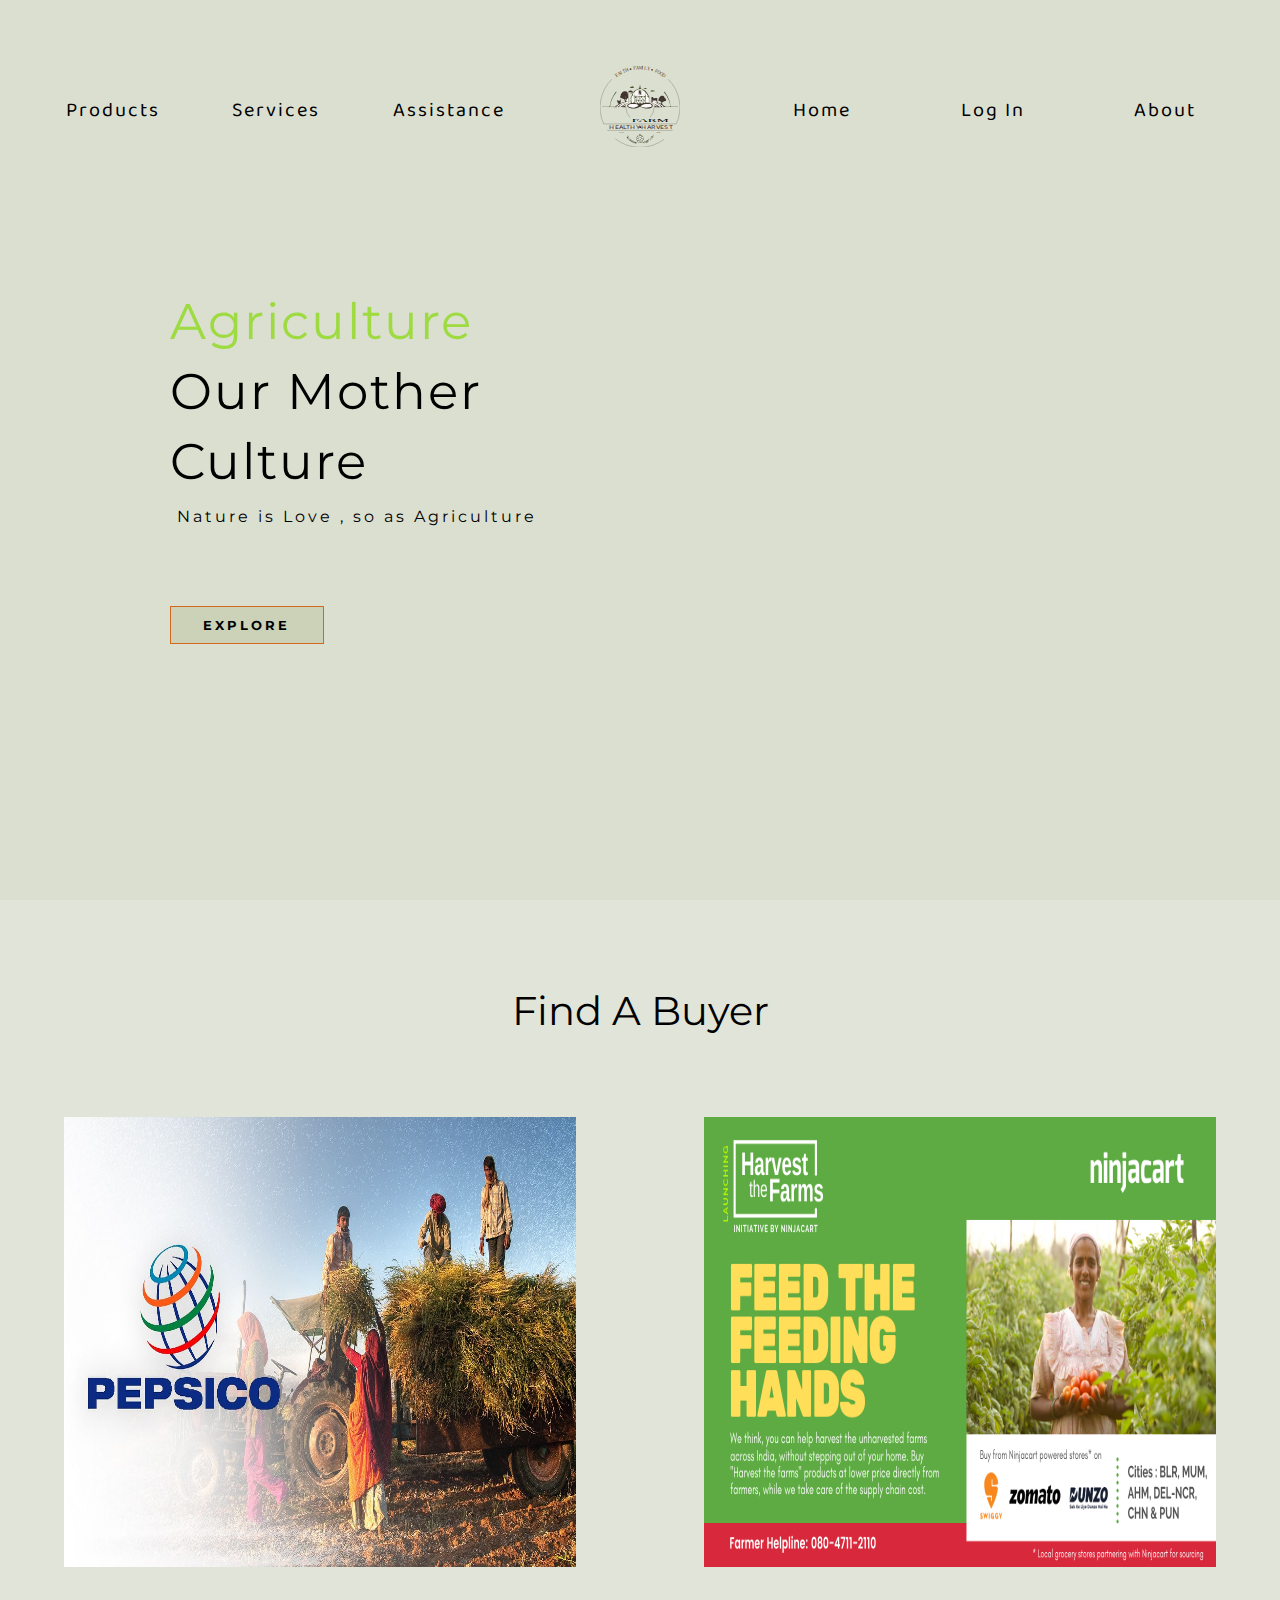
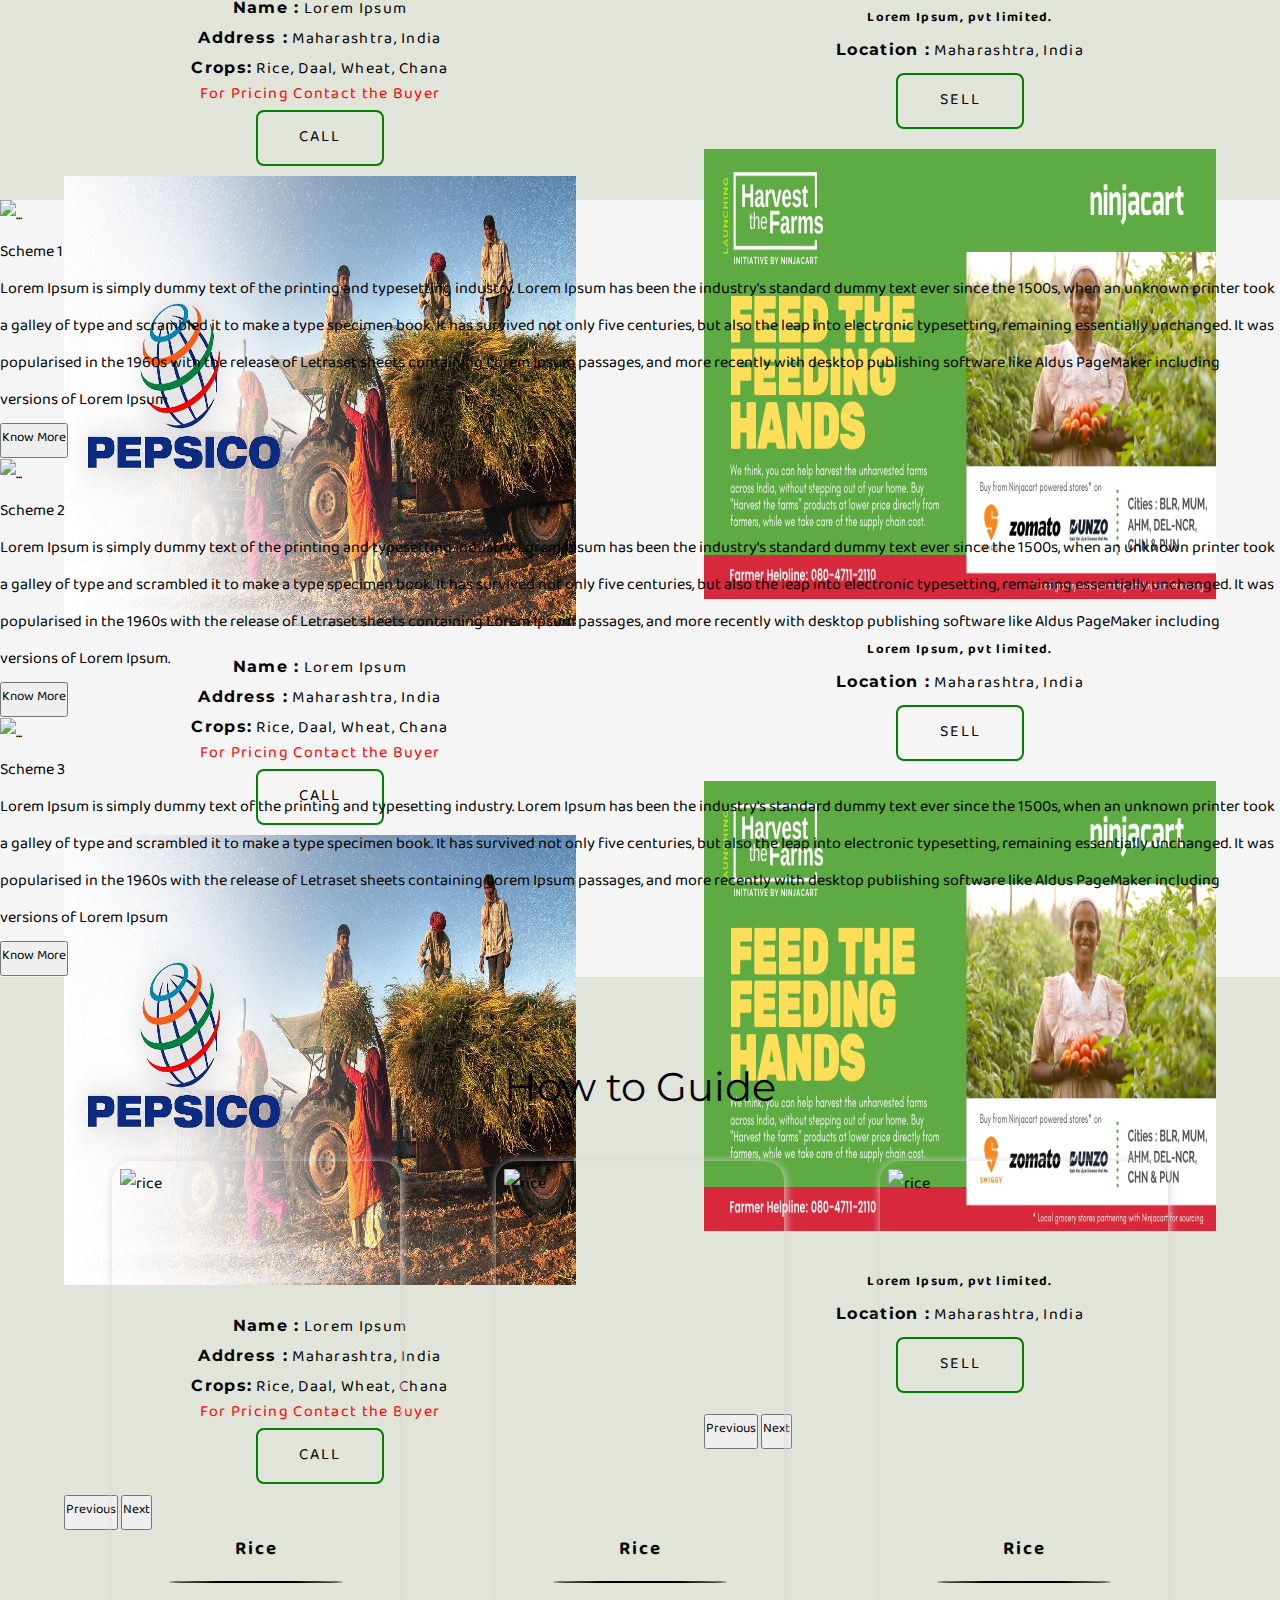
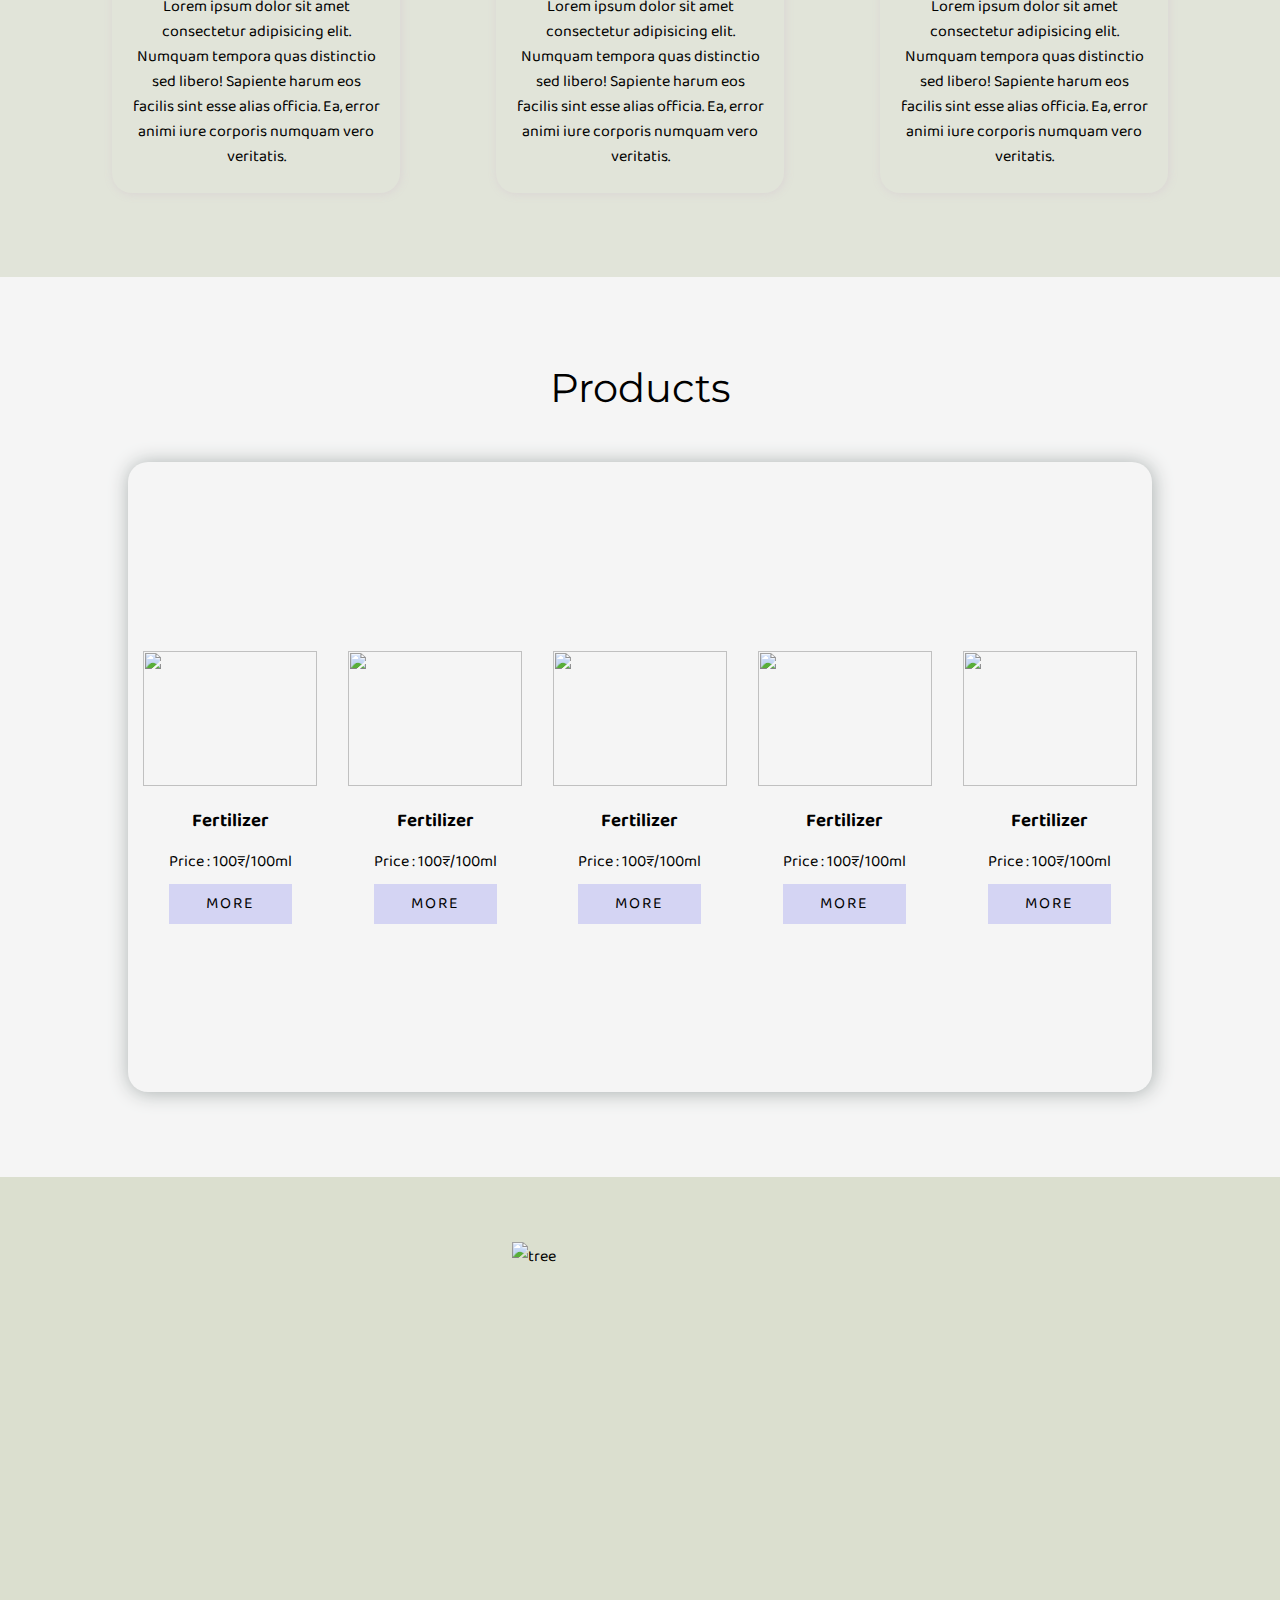
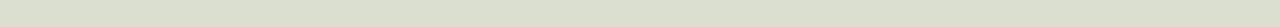
==== commit 1bf5b2ca: "Changes to add Schemes Section" ====
--- a/index.html
+++ b/index.html
@@ -650,6 +650,49 @@
         <!-- <a class="seeall" href="#">Show All buyers and companies</a> -->
     </div>
 
+    <!-- scheme section starts -->
+   
+<div class="Schemes">
+    <ul class="cards1">
+        <li class="cards1__item">
+        <div class="card1">
+            <div class="card1__image scheme1"></div>
+            <div class="card1__content">
+                <img src="https://ruralmarketing.in/wp-content/uploads/2020/12/11-Most-important-government-schemes-in-agriculture-sector.jpg" class="d-block sizeit" alt="...">
+            <div class="card1__title">Scheme 1</div>
+            <p class="card1__text">Lorem Ipsum is simply dummy text of the printing and typesetting industry. Lorem Ipsum has been the industry's standard dummy text ever since the 1500s, when an unknown printer took a galley of type and scrambled it to make a type specimen book. It has survived not only five centuries, but also the leap into electronic typesetting, remaining essentially unchanged. It was popularised in the 1960s with the release of Letraset sheets containing Lorem Ipsum passages, and more recently with desktop publishing software like Aldus PageMaker including versions of Lorem Ipsum </p>
+            <button class="btn btn--block card__btn">Know More</button>
+            </div>
+        </div>
+        </li>
+        <li class="cards1__item">
+        <div class="card1">
+            <div class="card1__image scheme2"></div>
+            <div class="card1__content">
+                <img src="https://images.unsplash.com/photo-1540736086231-18770daec04e?ixid=MnwxMjA3fDB8MHxzZWFyY2h8NXx8dXJsJTIwZmFybWVyc3xlbnwwfHwwfHw%3D&ixlib=rb-1.2.1&auto=format&fit=crop&w=500&q=60" class="d-block sizeit" alt="...">
+            <div class="card1__title">Scheme 2</div>
+            <p class="card1__text">Lorem Ipsum is simply dummy text of the printing and typesetting industry. Lorem Ipsum has been the industry's standard dummy text ever since the 1500s, when an unknown printer took a galley of type and scrambled it to make a type specimen book. It has survived not only five centuries, but also the leap into electronic typesetting, remaining essentially unchanged. It was popularised in the 1960s with the release of Letraset sheets containing Lorem Ipsum passages, and more recently with desktop publishing software like Aldus PageMaker including versions of Lorem Ipsum.</p>
+            <button class="btn btn--block card__btn">Know More</button>
+            </div>
+        </div>
+        </li>
+        <li class="cards1__item">
+        <div class="card1">
+            <div class="card1__image scheme3"></div>
+            <div class="card1__content">
+                <img src="https://images.unsplash.com/photo-1495107334309-fcf20504a5ab?ixid=MnwxMjA3fDB8MHxzZWFyY2h8M3x8ZmFybXxlbnwwfHwwfHw%3D&ixlib=rb-1.2.1&auto=format&fit=crop&w=500&q=60" class="d-block sizeit" alt="...">
+            <div class="card1__title">Scheme 3</div>
+            <p class="card1__text">Lorem Ipsum is simply dummy text of the printing and typesetting industry. Lorem Ipsum has been the industry's standard dummy text ever since the 1500s, when an unknown printer took a galley of type and scrambled it to make a type specimen book. It has survived not only five centuries, but also the leap into electronic typesetting, remaining essentially unchanged. It was popularised in the 1960s with the release of Letraset sheets containing Lorem Ipsum passages, and more recently with desktop publishing software like Aldus PageMaker including versions of Lorem Ipsum</p>
+            <button class="btn btn--block card__btn">Know More</button>
+            </div>
+        </div>
+        </li>
+    </ul>
+   </div>
+
+
+    <!-- scheme section ends -->
+
     <div class="info">
         <div class="cards">
             <div class="card card-1">
--- a/assets/stylesheet/style.css
+++ b/assets/stylesheet/style.css
@@ -392,6 +392,8 @@
     border-radius: 8px;
 }
 
+/* ----------------------------------------------------------SELL CONTENT------------------------------------- */
+
 
 /* ----------------------------------------------------------FOOTER CONTENT---------------------------------- */
 
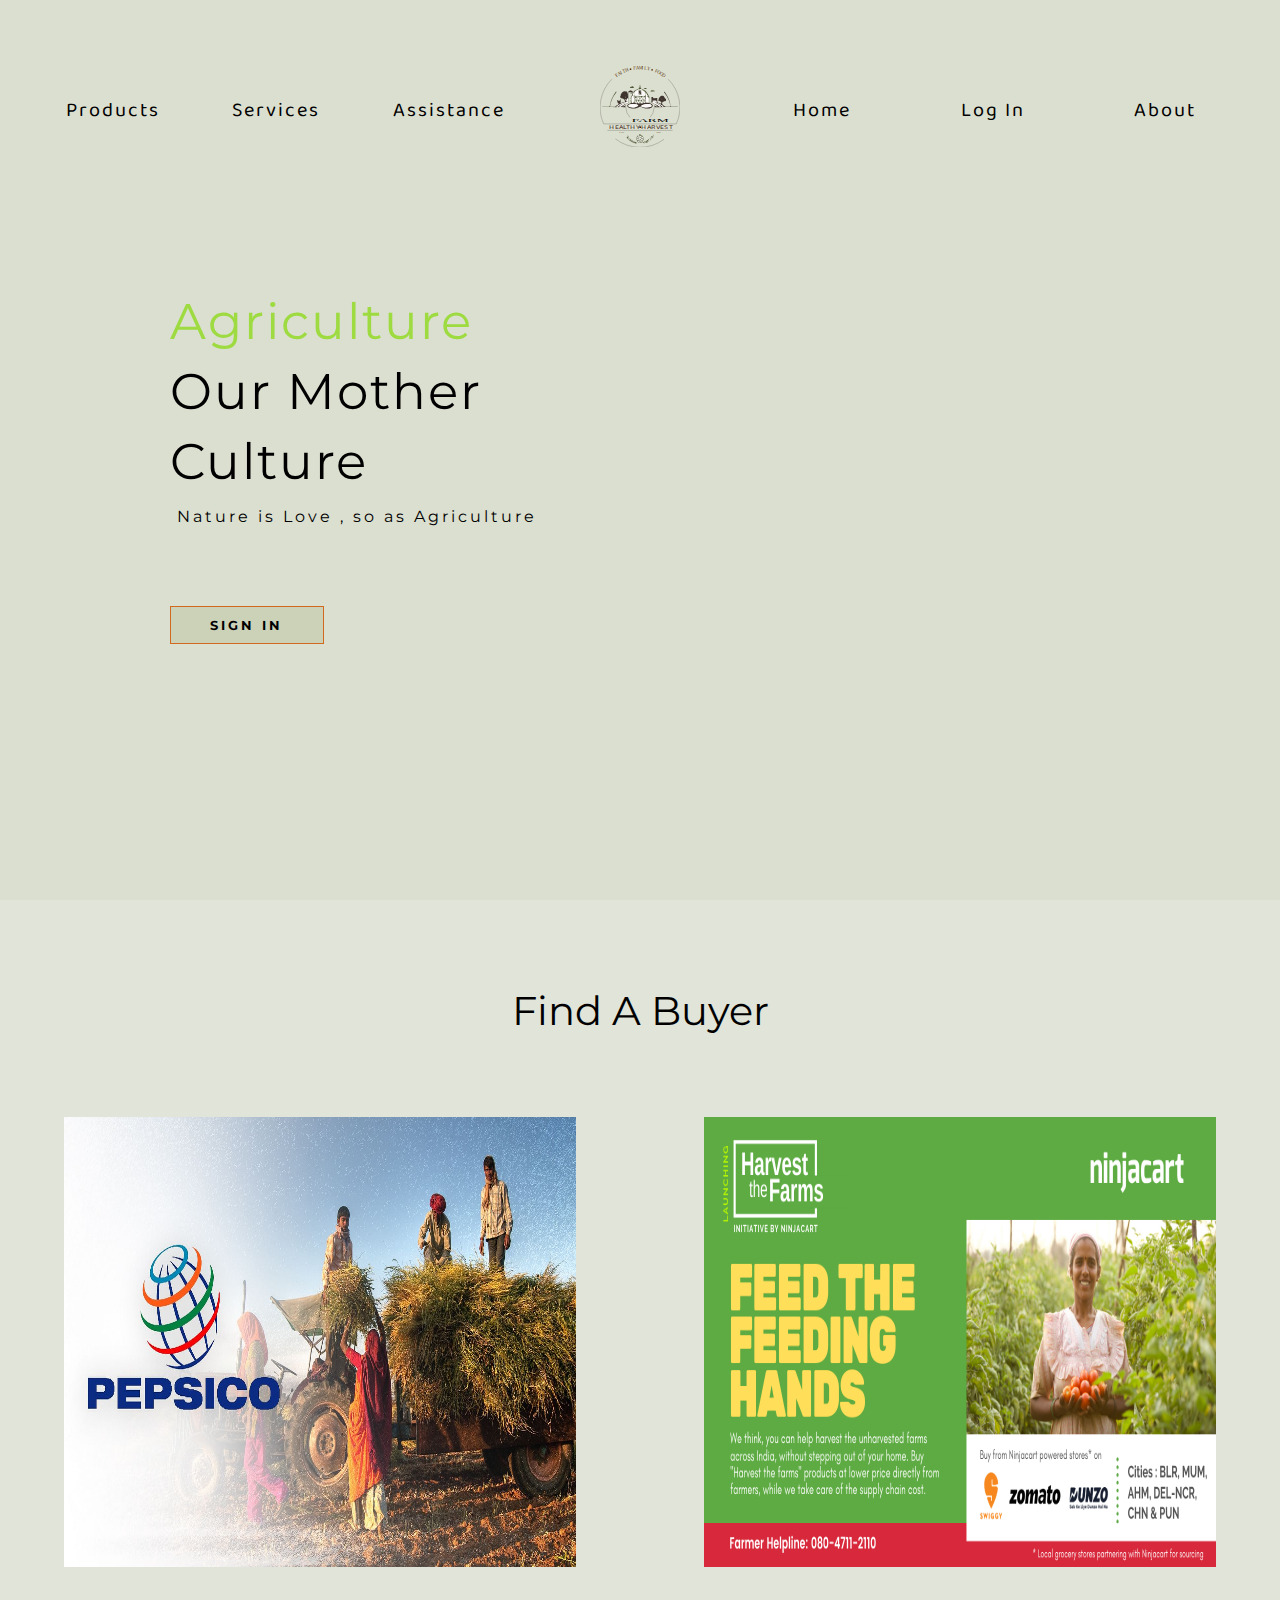
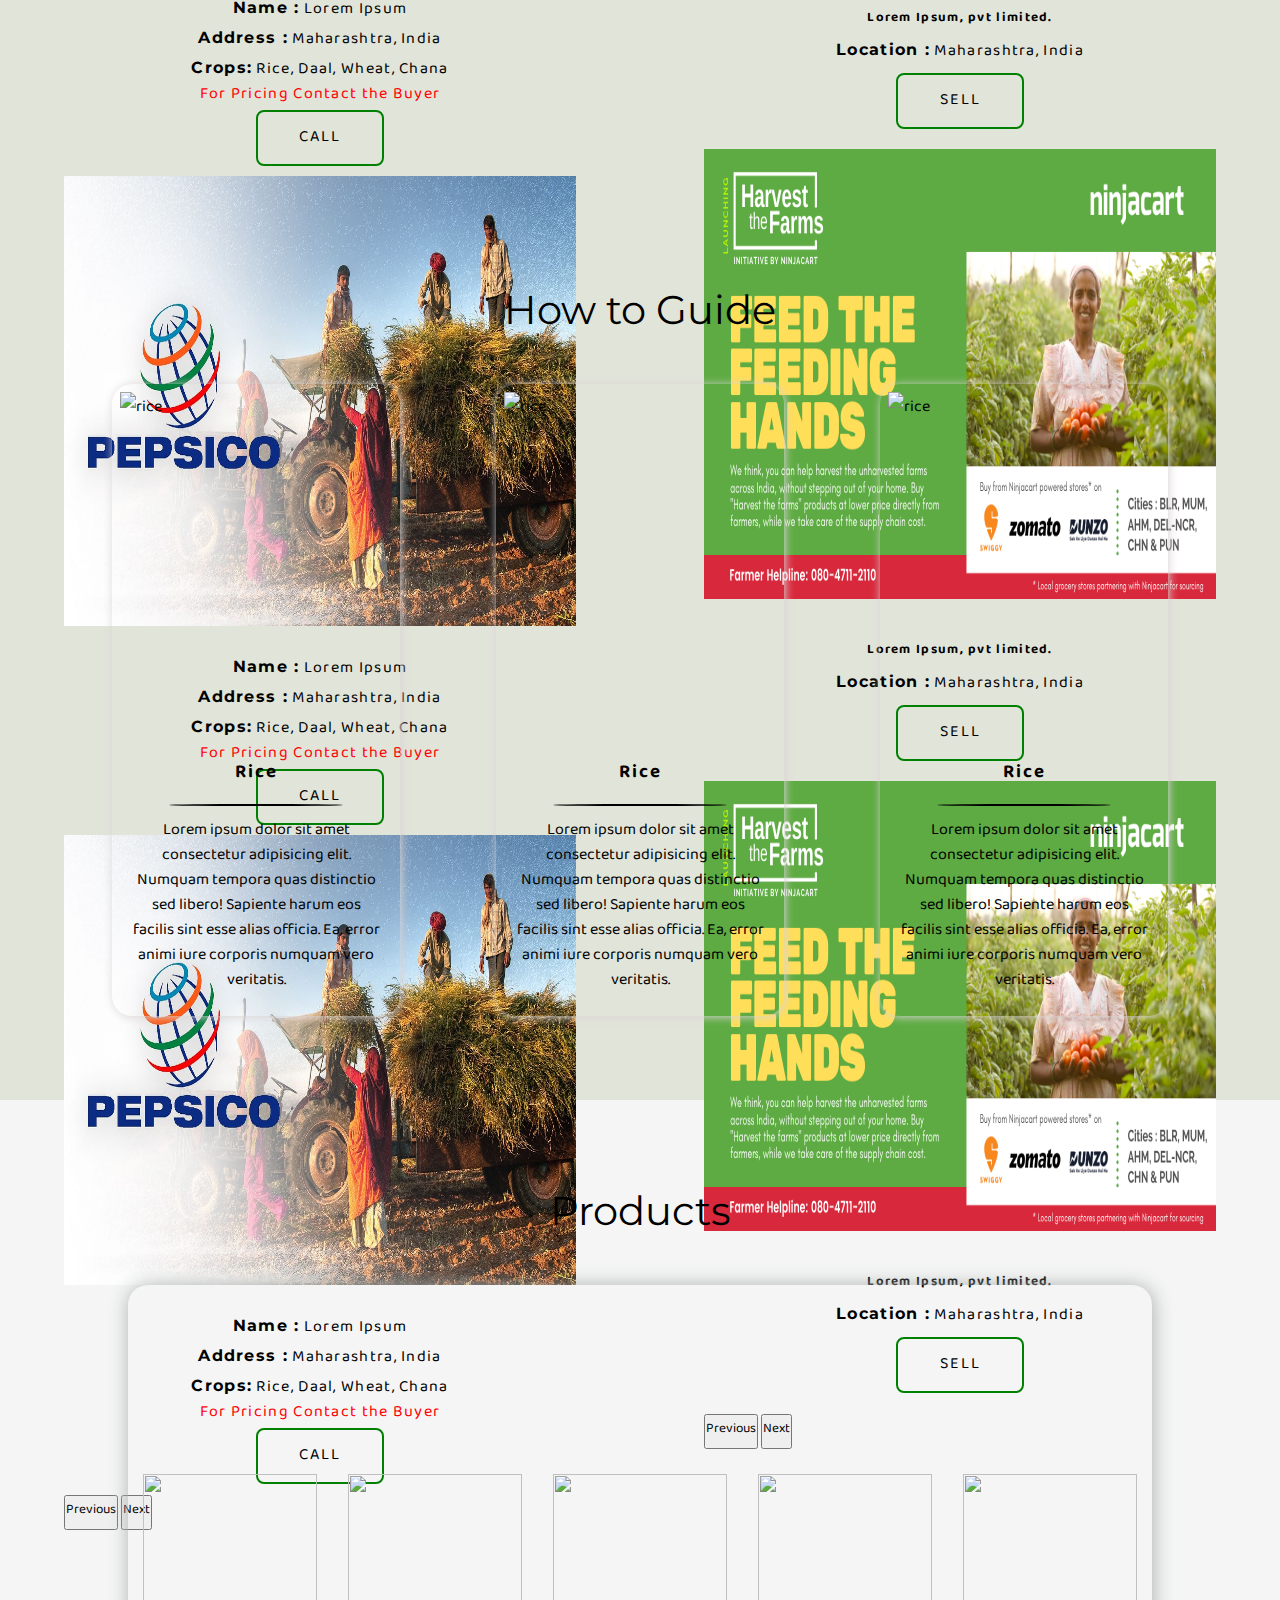
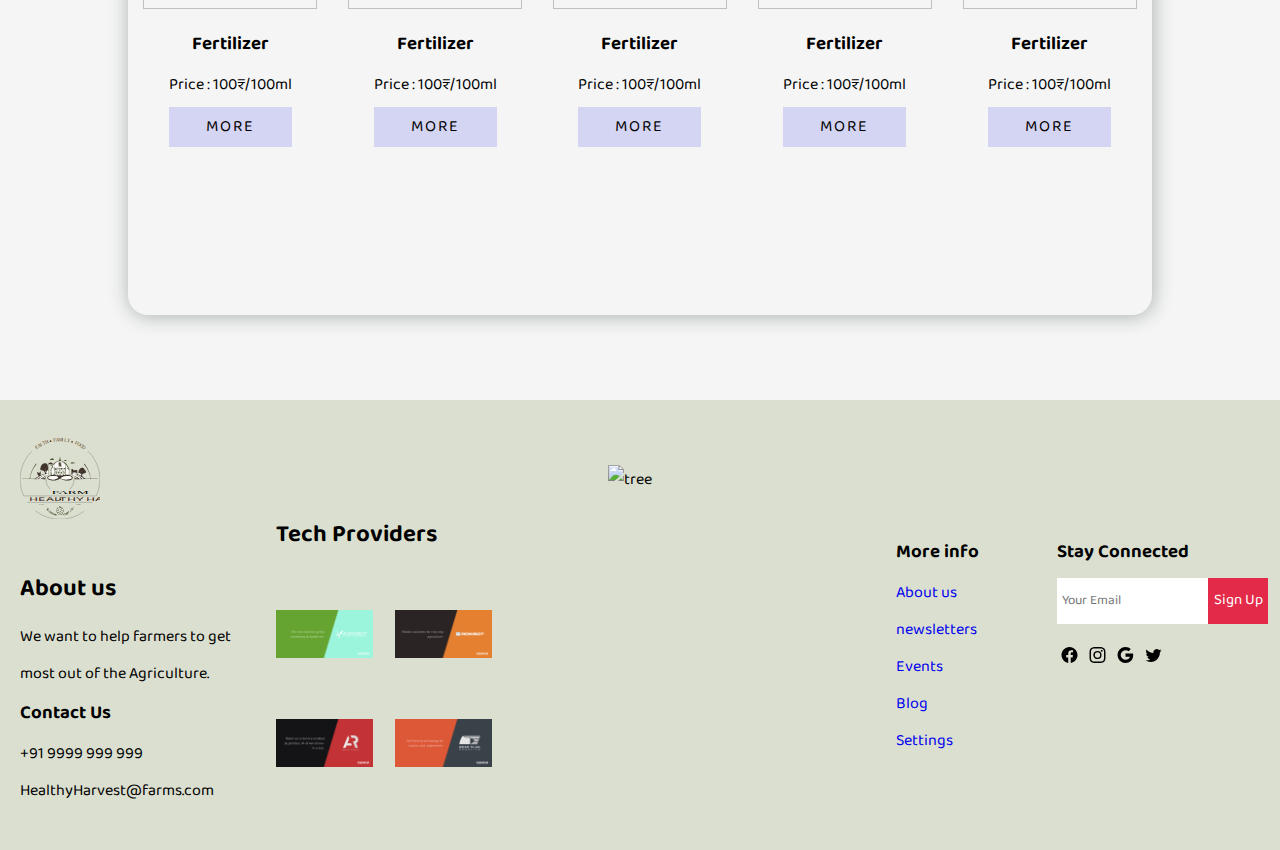
==== commit d7147957: "Revert "Changes added to index and styles for Schemes Section"" ====
--- a/index.html
+++ b/index.html
@@ -544,7 +544,7 @@
         </div>
         <div class="nav-right">
             <a href="#">Home</a>
-            <a href="#">Log In</a>
+            <a href="login.html">Log In</a>
             <a href="#">About</a>
         </div>
     </div>
@@ -553,7 +553,7 @@
             <div class="h-content-left">
                 <p><br>Our Mother Culture</p>
                 <li>Nature is Love , so as Agriculture</li>
-                <button>Explore</button>
+                <button>Sign In</button>
             </div>
         </div>
     </div>
@@ -650,49 +650,6 @@
         <!-- <a class="seeall" href="#">Show All buyers and companies</a> -->
     </div>
 
-    <!-- scheme section starts -->
-   
-<div class="Schemes">
-    <ul class="cards1">
-        <li class="cards1__item">
-        <div class="card1">
-            <div class="card1__image scheme1"></div>
-            <div class="card1__content">
-                <img src="https://ruralmarketing.in/wp-content/uploads/2020/12/11-Most-important-government-schemes-in-agriculture-sector.jpg" class="d-block sizeit" alt="...">
-            <div class="card1__title">Scheme 1</div>
-            <p class="card1__text">Lorem Ipsum is simply dummy text of the printing and typesetting industry. Lorem Ipsum has been the industry's standard dummy text ever since the 1500s, when an unknown printer took a galley of type and scrambled it to make a type specimen book. It has survived not only five centuries, but also the leap into electronic typesetting, remaining essentially unchanged. It was popularised in the 1960s with the release of Letraset sheets containing Lorem Ipsum passages, and more recently with desktop publishing software like Aldus PageMaker including versions of Lorem Ipsum </p>
-            <button class="btn btn--block card__btn">Know More</button>
-            </div>
-        </div>
-        </li>
-        <li class="cards1__item">
-        <div class="card1">
-            <div class="card1__image scheme2"></div>
-            <div class="card1__content">
-                <img src="https://images.unsplash.com/photo-1540736086231-18770daec04e?ixid=MnwxMjA3fDB8MHxzZWFyY2h8NXx8dXJsJTIwZmFybWVyc3xlbnwwfHwwfHw%3D&ixlib=rb-1.2.1&auto=format&fit=crop&w=500&q=60" class="d-block sizeit" alt="...">
-            <div class="card1__title">Scheme 2</div>
-            <p class="card1__text">Lorem Ipsum is simply dummy text of the printing and typesetting industry. Lorem Ipsum has been the industry's standard dummy text ever since the 1500s, when an unknown printer took a galley of type and scrambled it to make a type specimen book. It has survived not only five centuries, but also the leap into electronic typesetting, remaining essentially unchanged. It was popularised in the 1960s with the release of Letraset sheets containing Lorem Ipsum passages, and more recently with desktop publishing software like Aldus PageMaker including versions of Lorem Ipsum.</p>
-            <button class="btn btn--block card__btn">Know More</button>
-            </div>
-        </div>
-        </li>
-        <li class="cards1__item">
-        <div class="card1">
-            <div class="card1__image scheme3"></div>
-            <div class="card1__content">
-                <img src="https://images.unsplash.com/photo-1495107334309-fcf20504a5ab?ixid=MnwxMjA3fDB8MHxzZWFyY2h8M3x8ZmFybXxlbnwwfHwwfHw%3D&ixlib=rb-1.2.1&auto=format&fit=crop&w=500&q=60" class="d-block sizeit" alt="...">
-            <div class="card1__title">Scheme 3</div>
-            <p class="card1__text">Lorem Ipsum is simply dummy text of the printing and typesetting industry. Lorem Ipsum has been the industry's standard dummy text ever since the 1500s, when an unknown printer took a galley of type and scrambled it to make a type specimen book. It has survived not only five centuries, but also the leap into electronic typesetting, remaining essentially unchanged. It was popularised in the 1960s with the release of Letraset sheets containing Lorem Ipsum passages, and more recently with desktop publishing software like Aldus PageMaker including versions of Lorem Ipsum</p>
-            <button class="btn btn--block card__btn">Know More</button>
-            </div>
-        </div>
-        </li>
-    </ul>
-   </div>
-
-
-    <!-- scheme section ends -->
-
     <div class="info">
         <div class="cards">
             <div class="card card-1">
@@ -809,13 +766,600 @@
     <div class="footer">
         <div class="foot-left">
 
+            <div class="f-1">
+                <svg id="Layer_1" data-name="Layer 1" xmlns="http://www.w3.org/2000/svg" viewBox="0 0 355.64 366.57">
+                    <defs>
+                        <style>
+                            .cls-1 {
+                                fill: #40342f;
+                            }
+
+                            .cls-2 {
+                                fill: #4d5534;
+                            }
+
+                            .cls-3 {
+                                fill: #fcfaf8;
+                            }
+
+                            .cls-4 {
+                                fill: none;
+                                stroke: #231f20;
+                                stroke-miterlimit: 10;
+                            }
+
+                            .cls-5 {
+                                font-size: 26.95px;
+                                font-family: NiagaraSolid-Reg, Niagara Solid;
+                            }
+
+                            .cls-5,
+                            .cls-6 {
+                                fill: #3c2415;
+                            }
+
+                            .cls-7 {
+                                font-size: 20.63px;
+                                font-family: NiagaraEngraved-Reg, Niagara Engraved;
+                            }
+
+                            .cls-8 {
+                                font-size: 22.88px;
+                            }
+
+                            .cls-8,
+                            .cls-9 {
+                                fill: #603913;
+                            }
+
+                            .cls-10,
+                            .cls-8 {
+                                font-family: OCRAExtended, OCR A Extended;
+                            }
+
+                            .cls-10 {
+                                font-size: 11.02px;
+                                fill: #754c29;
+                            }
+                        </style>
+                    </defs>
+                    <path class="cls-1"
+                        d="M405.3,363.41c.2-.16.83.26.63-.45-.27.22-.62.36-.77.69Zm6.26,28.45c-3.66-3.76-24.51-16.79-28.73-14.82-.43.63-1.74.78-1.76-.33-.18-3.16-4.19-2-6-2.74-3.27-2.06-7.06-2.05-10.65-2.83-.66-.15-1.93-.74-1.88.54.06,1.63-1.57,2.17-1.89,3.66,10.68,3.64,21,8.27,29.78,15.36,3,2.41,6.18,1.69,9.43,1.63-9.19-8.19-19.9-13.61-32-18,13.73,1.61,26.56,9,37.47,17.43.79.65,1.49,1.22,2.19.79C408.68,391.82,410,392.21,411.56,391.86Zm-37.24-20.38c5.32,1.37.86-4.06.36-6.07-1.54-1.91-7.19,1.9-10.16,1-1.48,0-1.14,1.36-1.41,2.19C363,371.1,372.81,370.63,374.32,371.48Zm4.8-5.52-.88.27c-.05,1.6,1.23,3.19.35,4.8-.36.66-.55,1.36.47,1.61C383.93,374.28,379.71,368,379.12,366Zm-18.05-.42a6.3,6.3,0,0,0-2.66,3.74C361.68,369.73,360.11,367.29,361.07,365.54Zm41.3-2.8.15-3.19C401.51,360.54,400.89,361.54,402.37,362.74Zm-2.9-4.21c1,.08.81-1.1.06-1.4C398.6,356.78,398.41,358.51,399.47,358.53Zm7.12,2.06c-.47.25-.53.38-.25.8C406.66,361.1,407.09,361,406.59,360.59Zm8.72-1.59c.16-.82.37-1,0-1.57C414.85,358,415,358.16,415.31,359Zm-.74,1.16a.69.69,0,0,0-1,0A.69.69,0,0,0,414.57,360.16Zm60.19,34c-29.06.27-58.14-.14-87.15.48-6.58.09-13.62,1.76-19.86-1.13,1.78-1.58,3.66-1.31,5.9-1.56-2-2.92-4.85-4.5-7.51-7.14,7.64,2.06,11.33,8.67,19.54,6.81a99.25,99.25,0,0,0-31.78-17.23,8.19,8.19,0,0,1,3.52,0c4.42,0,2.7-7-.47-3-1.05,1.75-2.46,1.65-4.26,1.15,7.54-4.79,3.63-12.43,3.67-19.63-.62-3,7.75-4.08,7.91-1.07.5,3,2.57,3.32,4.68,3.56,2.39.27,4.77.67,6.95-1.38,1.85-1.65,9.13.91,8,4-2.54,1.7-.89,3.91-.92,5.89-1.7,13.13,3.68,10.31,13.3,14.89,3.5,1.38,4.53.75,4.56-2.9.18-3.1.35-6.57-3.77-6.66-5.88-.47-14.42-4.85-6.46-10.87-2.39-.6-1.62-2.48-.85-3.4,3.5-4.21,6.66-10.5,13.1-10.78,12.32-.62,9.23,5.81,15,11,6.67,4.72,5.92,13.57-3.34,13.62-1-.21-1.92-.61-2.55.69a2.3,2.3,0,0,1-2.41,1c-3.22-.72-3.55,1.56-4.27,3.62-2,5.63-1,8.48,4.11,11.66a59.37,59.37,0,0,1,8.55,6.12c6.58,2.12,14.43.16,21.44.92,5,.37-3.54-24.16-4.6-27.61a120,120,0,0,0-20.27-34.89c-.79-1.41-3-3.18-1.58-4.27,3.21-1.47,6.4,6.52,8.26,8.68,39.73,62.82-3,58.61,53.09,58Z"
+                        transform="translate(-128.18 -207.25)" />
+                    <path class="cls-1"
+                        d="M254,337.76q0,9.54,0,19.08l-.95.28c-5.13-2.88-6.42,5.09-7.44,8.75-.82,5.52,5,3.61,8.38,3.52l0,1.17c-19,1.61-37.12,9.75-52.53,20.86-.29.21-2.17.51-.42,1.49v1.29l-3.55.47c-.52-1.43-2.91,0-3.09-2,.58-4.21,24.46-12.42,15.76-14.74-5.56-2.74-2-4.22-5.45-9.71-1.62-2.88,3.65-7.4,4.69-3.07.51,1.78,1.36,2.77,3.34,2.68,3.36-.18,2.56-4.13,4.68-5.92,1-2.65,4.53.16,2.8,1.82-3.11,4.34,5,7.39-2.44,12-1,.79-1,.79-1.84,2.6,6.73-1.18,13.56-5.4,20.77-6.35,5.5-.92,1.21-7.33.56-10.7-3.47-6.06-13.44-3.83-18.17-8.56-2.62-3.26-1.25-7.67,2.57-9.49-.12-1.88-2.69-.11-2.2-1.23.73-1.68.08-3.72,1.85-5.17,4.4-3.4,5.5-10,11.57-11.28,6.72-3.85,5.87.59,9-.4,2.37-3.63,12.32,8.37,9.63,10.94-1.18,1.43.8.75,1,1.31C252.91,337.93,253.48,337.77,254,337.76ZM243.16,365.7c-.24-2,2.16-6.26-.23-7.09C241.47,359.65,242.17,364,243.16,365.7Zm1.47-17.55c-2.71,0-3.89,1.83-3.65,5.27C242.76,351.89,242.35,349.33,244.63,348.15Zm7.83-2.47c.28-1.46.12-2.74-2.14-2.44C251.55,343.83,251.74,344.7,252.46,345.68Zm.38-4.21,0-.24-.33.07C252.61,341.47,252.65,341.56,252.84,341.47Z"
+                        transform="translate(-128.18 -207.25)" />
+                    <path class="cls-1"
+                        d="M265.69,376.66c2.93-.8.17-8.74,1.5-11.5l1.42,0c-.15,3.52-.86,7.09-.26,10.69.86-1.7-.24-3.68.95-5.31.15,7.31,1.95,4.22,6.94,5.25,4-.18,5.44-1.64,5-5,.15-8.29-.12-16.62.26-24.89l18.1-.26-1.2,2.13c-1.12.34-2.38-.32-3.35.68-1-1.41-1.94-1.72-2.91,0-4.21-.34-9.11-2-8.23,4.16l-.76.57c-1-1.47.21-3.32-1.05-5.2.8,6.63-1.73,14.08,1.23,19.58-.11,1-.21,2-.32,3-1.31.55-.91,1.43-.46,2.32.68.69,0,2.28,1.29,2.4,1.47.14.27-1.22.72-1.73a1.23,1.23,0,0,1,1.16.61c-.9,3.34,2,2.75,3.65,3.38,2.19.86,3,.11,2.05-2.13l2-.06c.57.62-.08,1.8,1.12,2.27l.46-2.79c.4.8.38,2,1.84,1.72,2.77,2,5.61.7,8.62.59.25.89,1.13.75,1.83.64,1.4-.42.35-1.69.87-2.42.76.8.22,2.87,2.34,2.34l5.43.12c1.74,2.69,1.68-1,2.72-.75,2.06-1.61,13.65-.15,11.48-4.12a3.86,3.86,0,0,1,.13-2.35l1.2-.6c.06,6.3,2.61,5.26,7,5.24,1.79-.28,3.28,1.54,5.06.45,2.77,1.91,1.55-1.59,1.83-3.31l1.41-1.84c1.37,2.53-1.16,6.76,3,7.11,11.58,2,19.16,11.9,6.85,19.3-14.85,6.56-33.18,5.13-46.65-3.8a3.84,3.84,0,0,0-5.05-.1c-27.43,20.3-82.6-3.82-40.42-16.06C265.18,378,265.54,377.7,265.69,376.66ZM330.77,396a115.41,115.41,0,0,0,21.12-1.56c3-.44,5.77-3.42,5.91-5.55-1.52-11-20.81-8.08-28.9-7.56-3.76.09-24.58,6.59-15.45,10.72C319.29,395,325.69,395.64,330.77,396Zm-56.11-15.37c-46.76,4.23-4.19,25.65,20,9.55C308.54,383.7,279.21,380,274.66,380.58Z"
+                        transform="translate(-128.18 -207.25)" />
+                    <path class="cls-2"
+                        d="M298.36,347.81l1.2-2.13c7.22-.52,14.6-.42,21.81-.63,2.66.37,4.61-2.38,7.36-1.18,3.67-2.4.88-9.65,1.62-13.6,0-1.69-1.82-1.2-2.58-2.11-.52-.62,0,1.23-1.16,1.32.44-1.74.48-4.12-1.29-4.21s-.41,2.12-.65,3.27c.07-1.28.82-5.19-1-5.15-1.38,0-.8,2.32-.82,3.39.08-5.2,0-5.25-2-5.51s-2,.63-1.69,2.2c.57-1.28.09-2.09-.94-2.16-1.58.31-.46,3.42-.77,4.7-.38-1.38.83-4.81-1.28-4.81-1.88.46-4-.49-5.69,1,0,.73.17,1.53-.8,1.85-.06.15-.13.31-.19.47-.21-1.55-1.25-1.83-2.6-1.73-5,.09.24-4.14-3.52-8.74L303,317c-.3-1.34-.25-2.56-2.34-1.47-3.95,3.07-15,5.07-16.16,9.54.07.95.47,2.18-.73,2.64-1.63.61-.61-1.76-2.26-1.94.86,4.24-3.18,16.41,1.11,17.85,11.45.16,22.89-.09,34.31.33-11.82,1.1-23.68.29-35.52.72-3.34.68-5.94-2.9-2.34-4.55l.48.45c.26-.37-.2-.74-.52-.39-.15-2.35,2.55-9.7-.55-10.18-.06-3.21,3.7-4.74,3.57-7.92A148.84,148.84,0,0,1,298.64,314c3.42-.89,3.16-5.36-.36-4.52,2.09.6,13.22-3.39,11.91,1.24-.31,1.28.51,1.73,1.47,2.21,25,11.54,20.32,9.23,33.75,32.64-1.45.93-1.57-.5-2.12-1.16-.79-1-2.38.49-1.14,1.08,1.36,1.23,2.16,3.5,4.72,2.5.75,1.37,3.29,2.62.18,4.24-1,5.62,0,12.38-.3,18.36l-1.41,1.84c-.6-5-.61-10.16-.89-15.23,0-.63-1.6-.81-.44-1.26,1.64-.82.12,4.56,1.24,5.56,0-3.85.58-7.73-.52-11.55-.6,1.61-.72,3.26-2.18,4.8-.45-3.25-.33-6.73-4.82-6.67l0,.06c-.19-3,3.92,0,1.74-4.79-.44-1.8-2.67-2.53-2.68-4.31,0-3.27-3.07-4.07-4.46-6.23a31.29,31.29,0,0,0,.43,11.28c.56,2.25-.75,1.41-1.69,1.43-1.36,0-2.92-.25-3.17,1.75-2.47,2.78,1.07,6.43-4.89,5.34-.51-.06-1.78.49-1.46-.68.22-.86-1.44-2.52,1-2.65.78,0,1.06-.81.83-1.8-2.41.82-5.29-1-7.39,1.48.15.89,1.74-.09,1.62,1.14-.5.82-1.81.26-2.14,1.3l2.43,1.33c-2.18.79-4,.14-5.76.37-2.85.37-5.11.26-4-3.6.68-3-5.33-2.76-3.54.27,2.77,5.52-6.57,2.95-9.66,3.51,1.69-2.38-2.63-5.86,2.84-5.3.24,1.47-1.21,5.59,1.54,4.4C298.81,350.86,300.25,349,298.36,347.81Zm8.57-28.05a57,57,0,0,0,14.51.55c-4.93-2.85-9.83-4.14-14.51-6.15Zm-23.72,4.09.25-.12c-.15-.19-.28-.19-.46,0Z"
+                        transform="translate(-128.18 -207.25)" />
+                    <path class="cls-2"
+                        d="M137.8,392.73c10.1-.05,20.19-.09,30.29,0,2.36,0,3-.8,3.34-2.89A139.83,139.83,0,0,1,197,328.23c1.07-1.21,2.5-3.47,4-2.38s-.46,3-1.38,4.23a122.24,122.24,0,0,0-26.63,60.14c-1.87,4.75,18.07,1.52,21.51,2.5.18,2,2.58.52,3.1,2-20.07-.77-40.19-.32-60.27-.23Z"
+                        transform="translate(-128.18 -207.25)" />
+                    <path class="cls-1"
+                        d="M254,375.36c0,.39,0,.78,0,1.17-10.07,3-18.71,8.63-27.39,15.4,7.51,1.75,11.06-4.52,18-5.43l-5.44,4.94c2,1.2,4.54.15,6.08,2.14-9.13,3.38-19.83.62-29.48.8-2.93-.18-5.9,1.23-8.8-.22,1.84-7.56,20.09-14.23,27.35-17.17l0,1.45c-7.52,3.93-15.08,7.81-21.6,13.9,5.1.72,6.9.49,8.41-.7C230.91,384.24,241.89,377.69,254,375.36Z"
+                        transform="translate(-128.18 -207.25)" />
+                    <path class="cls-1"
+                        d="M270.55,331.9c.66-.27,1.64.17,2.09-1.06-2.35-.81-4.93.12-8-1.21l8.4-.48c-2.15-2.38-13,.46-17.28-.85-.89-.1-1.62-.08-1.71,1l-.89-1.15c-.45-.36-2.33-.29-.58-1.36,12.95-8.24,10.71-6.9,23.64.56-5,.39.07,6.94-5.65,5.51Z"
+                        transform="translate(-128.18 -207.25)" />
+                    <path class="cls-2"
+                        d="M270.58,309.27c-3.2-.12-6.47.31-9.63-.25.81-.36-.44-1.44.78-1.83,2.18-.7,2.81-4,5.88-3.42,1.3.26,1.56-1.55,3.31-1.56,3.36-.27,5.84,2.23,8,4.31,4.14,3.45-6.68,2.78-8.33,2.6Z"
+                        transform="translate(-128.18 -207.25)" />
+                    <path class="cls-2"
+                        d="M363,320.42c1.75,4.64,4.35-5.24,5.92.71a1.26,1.26,0,0,0,1.39,1.15c2.86-.09.32,4.31-1.26,2.55-1.22-1.31-1.84-.37-2.92.09-4.89.91-10-.06-14.84-1,4.36-1.66,6.64-5.84,11.76-3.41Z"
+                        transform="translate(-128.18 -207.25)" />
+                    <path class="cls-1"
+                        d="M282,322.09c.13,3.18-3.63,4.72-3.57,7.92-2.78,3.19-2.12,8-5.31,11-.15.15-.05.57-.06.87-1.57.52-1.37,1.78-1.28,3-1.1.78-1,2.46-2.34,3-1-.84-1.82.42-.34.54l-.24,1.15c-2.94.42.74,2.49-.46,4.17l-1.18.08c-1.22-1.87-3.45-1-1.63-3.63A98.43,98.43,0,0,0,272.4,336h0c3.8-2.44,3-7.82,6.61-10.5l-.38.29C278.23,323.19,280.29,322.79,282,322.09Z"
+                        transform="translate(-128.18 -207.25)" />
+                    <path class="cls-2"
+                        d="M267.22,353.9l1.18-.08a37.12,37.12,0,0,1,.21,11.38l-1.42,0c-1.31-.91-2.9,0-4.21-.8.67.75.84-.4,1.26-.28,3.2.88,1.79-2.27,2.87-3.25-.62-1.86-4.72-1-6.48-1.4,1.71.59,3.29-.59,5-.39.67.08,1.58-.15,1.42-1.09-.63-1.13-2.29-.28-3.58-.53,1-1.4,3.1-.13,3.92-2.11l-6.43-.95Z"
+                        transform="translate(-128.18 -207.25)" />
+                    <path class="cls-2"
+                        d="M336.27,313.56c-5.32-.18-10.28.82-15.06-.78,3.86,1.18,4.51-5.31,7.85-3C332.93,310.53,333.44,309.51,336.27,313.56Z"
+                        transform="translate(-128.18 -207.25)" />
+                    <path class="cls-2"
+                        d="M303.08,305c-.8-2.88,1.61-1.91,3-2.14,1.69-.27,2.62,0,2.77,2.16.21,3.08-1.57,2.79-3.61,3.06C302.39,308.5,303.2,306.64,303.08,305Z"
+                        transform="translate(-128.18 -207.25)" />
+                    <path class="cls-2"
+                        d="M306,295.3c-.27,5.27,5.6,3.9,3.61,7.35-1.44-.93-3-1.49-3.51-3.78-.59,1.55-1.16,2.84-2.49,1.82-1.09-.83.33-1.3.78-1.69C305.42,298.05,304.83,296.51,306,295.3Z"
+                        transform="translate(-128.18 -207.25)" />
+                    <path class="cls-2" d="M272.4,336c-3.62-1.32-7.43-.07-11.09-1.22,3,.63,10.34-2.58,11.08,1.22Z"
+                        transform="translate(-128.18 -207.25)" />
+                    <path class="cls-2" d="M254,369.39l-1,0q0-6.12,0-12.25l.95-.28A95.56,95.56,0,0,1,254,369.39Z"
+                        transform="translate(-128.18 -207.25)" />
+                    <path class="cls-2"
+                        d="M206.89,392.93l.09,1.23c-2,.58-3.95,1.27-5.93,0,0-.43,0-.86,0-1.29C203,391.8,205,392.28,206.89,392.93Z"
+                        transform="translate(-128.18 -207.25)" />
+                    <path class="cls-2" d="M270.55,331.9v1a27.74,27.74,0,0,1-9.1-1Z"
+                        transform="translate(-128.18 -207.25)" />
+                    <path class="cls-2"
+                        d="M261.47,337.39a29.7,29.7,0,0,1,8.21-.37C266.89,338.08,264.05,337.59,261.47,337.39Z"
+                        transform="translate(-128.18 -207.25)" />
+                    <path class="cls-2"
+                        d="M253.14,328.18l.89,1.15q0,4.21,0,8.43c-.54,0-1.11.17-1.54-.34C253.91,334.43,252.79,331.25,253.14,328.18Z"
+                        transform="translate(-128.18 -207.25)" />
+                    <path class="cls-1"
+                        d="M346.87,347.94c-2.56,1-3.36-1.27-4.72-2.5-1.24-.59.35-2.05,1.14-1.08.55.66.67,2.09,2.12,1.16C345.9,346.33,346.38,347.14,346.87,347.94Z"
+                        transform="translate(-128.18 -207.25)" />
+                    <path class="cls-2" d="M266.9,371.13l0,1.19-6.52-.38Z" transform="translate(-128.18 -207.25)" />
+                    <path class="cls-2"
+                        d="M266.91,368.78c0,.4,0,.8,0,1.2a5.92,5.92,0,0,1-3.38-.8C264.29,368.7,265.61,368.84,266.91,368.78Z"
+                        transform="translate(-128.18 -207.25)" />
+                    <path class="cls-2" d="M254,375.36l-1-.07.15-4.72H254A14.07,14.07,0,0,1,254,375.36Z"
+                        transform="translate(-128.18 -207.25)" />
+                    <path class="cls-2" d="M266.92,366.4c0,.27-.07.54-.1.81l-3.7-.31,0-.3Z"
+                        transform="translate(-128.18 -207.25)" />
+                    <path class="cls-2" d="M265.69,376.66c-.15,1-.51,1.33-1.23.33A1,1,0,0,1,265.69,376.66Z"
+                        transform="translate(-128.18 -207.25)" />
+                    <path class="cls-2" d="M363,320.47c-.35-3.5,2.82-.67,0-.05Z"
+                        transform="translate(-128.18 -207.25)" />
+                    <path class="cls-2" d="M253.19,376.72l.81-.19C254.65,377.71,252.91,378.12,253.19,376.72Z"
+                        transform="translate(-128.18 -207.25)" />
+                    <path class="cls-2" d="M278.62,325.77l.38-.29-.36.35Z" transform="translate(-128.18 -207.25)" />
+                    <path class="cls-3"
+                        d="M411.56,391.86c-1.57.35-2.88,0-4.06.7-.7.43-1.4-.14-2.19-.79-10.91-8.41-23.74-15.82-37.47-17.43,12.09,4.38,22.8,9.8,32,18-3.25.06-6.41.78-9.43-1.63-8.81-7.09-19.1-11.72-29.78-15.36.32-1.49,1.95-2,1.89-3.66-.05-1.28,1.22-.69,1.88-.54,4.65.33,8.81,2.33,13.28,3.19,1.25.55,3.35-.12,3.4,2.38,0,1.11,1.33,1,1.76.34C387.21,375.15,407.68,388,411.56,391.86Z"
+                        transform="translate(-128.18 -207.25)" />
+                    <path class="cls-3"
+                        d="M374.32,371.48c-1.43-.81-11.42-.44-11.21-2.84.27-.83-.07-2.19,1.41-2.19,2.94.85,8.74-3,10.16-1C375.19,367.42,379.64,372.85,374.32,371.48Z"
+                        transform="translate(-128.18 -207.25)" />
+                    <path class="cls-3"
+                        d="M379.12,366c.59,2,4.81,8.33-.06,6.68-1-.25-.83-.95-.47-1.61.88-1.61-.4-3.2-.35-4.8Z"
+                        transform="translate(-128.18 -207.25)" />
+                    <path class="cls-3" d="M361.07,365.54c-1,1.75.61,4.19-2.66,3.74A6.3,6.3,0,0,1,361.07,365.54Z"
+                        transform="translate(-128.18 -207.25)" />
+                    <path class="cls-2" d="M402.37,362.74c-1.48-1.2-.86-2.2.15-3.19Z"
+                        transform="translate(-128.18 -207.25)" />
+                    <path class="cls-2" d="M399.47,358.53a.73.73,0,0,1-.72-.83C399,355.88,401.32,358.57,399.47,358.53Z"
+                        transform="translate(-128.18 -207.25)" />
+                    <path class="cls-2" d="M406.59,360.59c.5.42.07.51-.25.8C406.06,361,406.12,360.84,406.59,360.59Z"
+                        transform="translate(-128.18 -207.25)" />
+                    <path class="cls-2" d="M415.31,359c-.28-.84-.46-1,0-1.57C415.68,358,415.47,358.18,415.31,359Z"
+                        transform="translate(-128.18 -207.25)" />
+                    <path class="cls-2" d="M414.57,360.16a.69.69,0,0,1-1,0A.69.69,0,0,1,414.57,360.16Z"
+                        transform="translate(-128.18 -207.25)" />
+                    <path class="cls-2" d="M405.3,363.41l.63-.45c.2.71-.43.29-.63.45Z"
+                        transform="translate(-128.18 -207.25)" />
+                    <path class="cls-2" d="M405.3,363.41l-.14.24.14-.24Z" transform="translate(-128.18 -207.25)" />
+                    <path class="cls-3"
+                        d="M253.09,370.57l-.15,4.72a91.74,91.74,0,0,0-31.77,16.35c-1.51,1.19-3.31,1.42-8.41.7,9.85-8.91,21.38-14.12,33.56-18.45-14.14,2.47-29.41,8.79-39.43,19-1.94-.65-3.88-1.13-5.83,0-1.75-1,.13-1.28.42-1.49C216.65,380.39,234.38,372.6,253.09,370.57Z"
+                        transform="translate(-128.18 -207.25)" />
+                    <path class="cls-3"
+                        d="M253.05,357.12q0,6.12,0,12.25c-9.58,2.55-8.09-4.18-5.12-10.37C249,355.93,250.78,356.23,253.05,357.12Z"
+                        transform="translate(-128.18 -207.25)" />
+                    <path class="cls-3"
+                        d="M243.16,365.7c-1-1.65-1.69-6.06-.23-7.09C245.32,359.44,242.92,363.68,243.16,365.7Z"
+                        transform="translate(-128.18 -207.25)" />
+                    <path class="cls-2"
+                        d="M244.63,348.15c-2.28,1.18-1.87,3.74-3.65,5.27C240.74,350,241.92,348.15,244.63,348.15Z"
+                        transform="translate(-128.18 -207.25)" />
+                    <path class="cls-2"
+                        d="M252.46,345.68c-.72-1-.91-1.85-2.14-2.44C252.58,342.94,252.74,344.22,252.46,345.68Z"
+                        transform="translate(-128.18 -207.25)" />
+                    <path class="cls-2" d="M252.84,341.47c-.19.09-.23,0-.28-.17l.33-.07Z"
+                        transform="translate(-128.18 -207.25)" />
+                    <path class="cls-3"
+                        d="M268.61,365.2a37.12,37.12,0,0,0-.21-11.38,2.55,2.55,0,0,0,0-2c1.25-1,0-2.7,1.09-3.85,1.36-.59,1.24-2.27,2.34-3,1.16,1.16,2.07-.48,3.81.06-1.56-1.06-1.23-2.6-2.53-3.06,0-.3-.09-.72.06-.87,3.19-3,2.53-7.84,5.31-11,3.1.48.4,7.82.55,10.18l0-.06c-3.59,1.65-1,5.23,2.35,4.55,11.83-.43,23.69.38,35.51-.72-11.42-.42-22.86-.17-34.31-.33-4.3-1.45-.24-13.59-1.11-17.85,1.65.18.63,2.55,2.26,1.94,1.2-.46.8-1.69.73-2.64,1.17-4.46,12.22-6.48,16.16-9.54,2.09-1.09,2,.13,2.34,1.47l.37-2.93c1,2.13,2.56,4.15,1.07,6.6l-1.22-.22c-.11-.91-.68-1.76-1.36-.77s-3.54,1.09-1.35,3.15c-.21,2.58-.55,5.16.12,7.72a2.19,2.19,0,0,0-.07,2.43c-.41,2-.9,4,.86,5.73,2.81-5,4.31-10.78,8.26-14.64-2.47,4.93-4.48,9.61-7.28,14.45,2.57.11,4.36.33,6.66-.27,1.09.05,1.41,2.07,2.73,1.23,1.09-.69-.25-1.52-.21-2.31,0-1,.77-2-.06-3-.52-4,1-8.09-1-11.94,1.67-1.52,3.81-.57,5.69-1,2.11,0,.9,3.42,1.28,4.81.31-1.28-.81-4.39.77-4.7,1,.07,1.51.88.94,2.16-.27-1.57-.18-2.44,1.69-2.2s2.1.31,2,5.51c0-1.07-.56-3.39.82-3.39,1.85,0,1.1,3.87,1,5.15.24-1.15-1-3.35.65-3.27s1.73,2.47,1.29,4.21c1.14-.09.64-1.94,1.16-1.32.76.91,2.57.42,2.58,2.11-.72,3.94,2,11.21-1.62,13.6-15.27,2-31.49,1.7-47.27,2.07-3.35-1.92-3.07,1.74-2.85,4.08,1.39,6.94,1.39,14,1,21,0,.52.32,1.25-.75,1.36-.91-.47,0-1.88-1.29-2.47.17,2.22-.72,4-1.36,5.93-.89-.63-1.8-.32-2.77-.17-6.2,1.36-2.65-5.63-4.92-8.51A2.58,2.58,0,0,0,268.61,365.2Z"
+                        transform="translate(-128.18 -207.25)" />
+                    <path class="cls-3"
+                        d="M330.77,396c-22.54-1.63-28.34-8.92-1.87-14.66,8.09-.53,27.37-3.42,28.91,7.55-.15,2.13-2.9,5.11-5.92,5.55A115.41,115.41,0,0,1,330.77,396Z"
+                        transform="translate(-128.18 -207.25)" />
+                    <path class="cls-3"
+                        d="M274.66,380.58c4.57-.62,33.86,3.12,20,9.56C270.58,406.21,227.83,384.85,274.66,380.58Z"
+                        transform="translate(-128.18 -207.25)" />
+                    <path class="cls-3"
+                        d="M295,348.49c-.83,1.59,1.42,3.09-.06,4.74,3.07-.55,12.45,2,9.66-3.51-1.79-3,4.22-3.23,3.54-.27-1.09,3.86,1.17,4,4,3.6,1.76-.23,3.58.42,5.76-.37l-2.43-1.33c.33-1,1.64-.48,2.14-1.3.12-1.23-1.47-.25-1.62-1.14,2.1-2.44,5-.66,7.39-1.48.23,1-.05,1.76-.83,1.8-2.42.13-.76,1.79-1,2.65-.32,1.17.95.62,1.47.68,5.95,1.09,2.41-2.56,4.88-5.34,2.05,1.36.21,4.6,1.74,6.52-1.9.06-3.81,0-5.69.21-1.58.17-3.56-1.05-4.68.68-2.18,3.07,8,10,.92,11.12.85,1.85,2.45.56,3.76,1-1.92,2.05-2.11,4.81-3.78,7.18-.24-1.82.31-3.35-.63-5.1v7.72l-1,.51c.5-3.81-4.1-5.38-2.89-10.94-2.81-3.14,3.64-7.57,2.15-11.7-3.52,3.54-2.36,10.94-9,10.85-1.14,0-1,1-.84,1.51.7,2.86-.16,5.72.09,8.57-.52.73.53,2-.87,2.42-.65-5.51,0-11.37-.24-17-1.29,5.54-.89,11.43-.19,17-3.59,1.5.79-15.75-2.39-12.61a2.83,2.83,0,0,1-2.77-.15c-1.21-2.27,7.5-10.39,2.24-10.87-1.93.24.36.61,0,1.24-1.43,2.64-2.59,5.42-3.85,8.15-1-2.8-3.52-4.37-4.7-7.7-1,4.3-.29,7.85-.7,11.39,6.71-1.73,2.45,3.12,1.27,6.28-1,1.43-.38-1-1.15-.48a12.22,12.22,0,0,1-.29,4.53c-1.2-.47-.55-1.65-1.12-2.27-1.21-2.5-3-4.76-3.32-7.64,1.14-.78,3.72.81,3.53-1.46-.2-1.44-1.13-.47-1.81-.4-3.45.81-.83-3.6-.19-5.05,1-2.6,1.41-.75,2.06,1-1.16-2.69.94-5.07-.84-7.56l-4.49,10.31c-1.91-4.13-3.57-7.72-5.22-11.31l.76-.57c1.19,2.23,5.24.57,7.4.51,3.18-.55,2.18-2.62.83-4.67C293.07,346.77,294,347.08,295,348.49Zm16.11,12.57a16.66,16.66,0,0,0-2.76-6.91C307.58,357.64,308,358.7,311.12,361.06Z"
+                        transform="translate(-128.18 -207.25)" />
+                    <path class="cls-3"
+                        d="M331.12,345.47c.94,0,2.25.82,1.69-1.43a31.29,31.29,0,0,1-.43-11.28c1.39,2.16,4.44,3,4.46,6.23,0,1.78,2.24,2.51,2.68,4.31,2.17,4.76-1.91,1.8-1.75,4.79-.19-.12-.41-.38-.49.09,4.59-.83,4.94,3.24,5.27,6.52,1.46-1.54,1.58-3.19,2.18-4.8,1.1,3.82.53,7.7.52,11.55-1.12-1,.41-6.37-1.24-5.57-1.16.46.43.64.44,1.27.17,5.83.64,11.7.88,17.47.43,2.18-.61,1.73-1.82,1.07-.62-.8-.48-2.12-1.85-2.69-.29,1-.53,1.94-.78,2.84a3.29,3.29,0,0,0-2.43-.6c-.83-1.12-.32-3.71-2.17-3.52-1.56.2,0,1.65-.37,2.5a3.16,3.16,0,0,0-.08,1.12C332,375,332,375,331.43,370a3.35,3.35,0,0,0,.3-3.64C332,359.38,330.6,352.45,331.12,345.47Z"
+                        transform="translate(-128.18 -207.25)" />
+                    <path class="cls-2"
+                        d="M295,374.83l-.17-1.74c.77-.56.16,1.91,1.15.48,1.19-3.16,5.44-8-1.27-6.28.41-3.54-.33-7.09.7-11.39,1.18,3.33,3.72,4.9,4.7,7.7,1.26-2.73,2.42-5.51,3.85-8.15.34-.63-1.95-1,0-1.24,5.25.48-3.45,8.6-2.24,10.87a2.83,2.83,0,0,0,2.77.15c2.31-3,.56,10.49,1,11.91h-1.49l-4-8.19-3.09,7.6C295.35,376.86,295.37,375.63,295,374.83Zm9.42-.56.85-.2c-.18-2.79,1.28-8.81-3.46-6.88C301.3,369.31,303.79,372,304.39,374.27Zm-8.59-15.35-.61.15c.3,2.4-1.36,7.77,2.81,6.14.7-.39,0-1-.19-1.51C297.15,362.11,296.47,360.52,295.8,358.92Z"
+                        transform="translate(-128.18 -207.25)" />
+                    <path class="cls-2"
+                        d="M283.11,353.21c1.65,3.59,3.31,7.18,5.22,11.31l4.49-10.31c1.78,2.49-.32,4.87.84,7.56-.65-1.73-1.06-3.57-2.07-1-.63,1.45-3.25,5.86.2,5.05.68-.07,1.61-1,1.81.4.19,2.27-2.39.68-3.53,1.46.33,2.88,2.11,5.14,3.32,7.64l-2,.06c-1.53-1.65-1.14-6.28-4.53-4.8-.49-1.8,0-4.79-3.56-3-3-5.5-.43-12.95-1.23-19.58C283.32,349.89,282.11,351.74,283.11,353.21Zm.6,5.66-.55.06c.32,2.31-1.44,8.24,2.57,6.84C288.06,365.61,283.94,360.3,283.71,358.87Z"
+                        transform="translate(-128.18 -207.25)" />
+                    <path class="cls-2"
+                        d="M319.59,376.56v-7.72c.94,1.75.39,3.28.63,5.1,1.67-2.37,1.86-5.13,3.78-7.18-1.31-.45-2.91.84-3.76-1,7.12-1.16-3.09-8-.92-11.12,1.12-1.73,3.1-.51,4.68-.68,1.88-.2,3.79-.15,5.69-.21a8.89,8.89,0,0,1-.36,4.28c-1.61.71-1.49,2.43-2.07,3.68-1.56,3.35-1.46,3.4,2.32,3.2,0,.56.05,1.12.08,1.68-1.12.09-2.29-.48-3.54.33,1,1,2.73,8.08,4,6,.86,1.65.36,2.15-2.42,2.42a14,14,0,0,0-3-6.55c-1.21,2.62-2.48,4.91-2.61,7.61Zm5.22-13.67c.39-2,4.39-7.27,2.73-8.35-1.66-.28-8.34-.63-6.94,2.18C322.16,358.62,322.33,361.39,324.81,362.89Z"
+                        transform="translate(-128.18 -207.25)" />
+                    <path class="cls-2"
+                        d="M308.13,375.36c-.25-2.85.61-5.71-.09-8.57-.12-.52-.3-1.55.84-1.51,6.64.09,5.48-7.31,9-10.85,1.49,4.14-5,8.55-2.15,11.7-1.2,5.59,3.38,7.09,2.89,10.94-1-.21-1,3.44-2.72.75,2.94-.57-1.73-7-2.79-8.93-.66,3.25-3.32,5.51-2.64,8.81C308.35,378.23,308.89,376.16,308.13,375.36Zm.44-1.15.48,0c.39-1.94,3.22-5.37,2.35-6.95C306.72,365.09,308.74,371.66,308.57,374.21Z"
+                        transform="translate(-128.18 -207.25)" />
+                    <path class="cls-2"
+                        d="M276.24,375.83c.64-1.89,1.53-3.71,1.36-5.93,1.33.59.38,2,1.29,2.47,1.07-.11.72-.84.75-1.36.36-7,.36-14.05-1-21-.21-2.33-.52-6,2.85-4.08,0,.3-.08.61-.13.91-2.69-1.48-.55,20-1.18,22.91,0,.54-.24,1.62,1.05,1.07C281.68,374.19,280.23,375.65,276.24,375.83Z"
+                        transform="translate(-128.18 -207.25)" />
+                    <path class="cls-2"
+                        d="M292.1,348.48c1.35,2,2.35,4.12-.83,4.67-2.16.06-6.21,1.71-7.4-.51-.09-4.24.53-4.82,4.94-4.67-1.12,2.07,1.62,2.85,1.75.52Zm-2.76,4.31a1,1,0,1,0,0-2C288.3,350.68,288.26,352.77,289.34,352.79Z"
+                        transform="translate(-128.18 -207.25)" />
+                    <path class="cls-3" d="M310.47,377.7c-.68-3.3,2-5.56,2.64-8.81,1.05,1.94,5.73,8.35,2.79,8.93Z"
+                        transform="translate(-128.18 -207.25)" />
+                    <path class="cls-3" d="M296.81,376.55l3.09-7.6,4,8.19A7.82,7.82,0,0,1,296.81,376.55Z"
+                        transform="translate(-128.18 -207.25)" />
+                    <path class="cls-3"
+                        d="M286.85,370.61c3.39-1.47,3,3.15,4.53,4.8.94,2.24.14,3-2.05,2.13-6.42-1-2.81-2.63-2.44-7Z"
+                        transform="translate(-128.18 -207.25)" />
+                    <path class="cls-3"
+                        d="M281.2,370.83c-1.29.55-1.05-.53-1.05-1.07.65-3-1.53-24.2,1.18-22.91Q281.27,358.83,281.2,370.83Z"
+                        transform="translate(-128.18 -207.25)" />
+                    <path class="cls-3"
+                        d="M322.09,376.43c.13-2.7,1.4-5,2.61-7.61a14,14,0,0,1,3,6.55C325.93,376.32,323.87,375.65,322.09,376.43Z"
+                        transform="translate(-128.18 -207.25)" />
+                    <path class="cls-3"
+                        d="M283.29,367.59c3.61-1.77,3.07,1.22,3.56,3l0-.06c-2,.09-1.77,1.85-2.37,3-.45.51.75,1.87-.72,1.73-1.29-.12-.61-1.71-1.29-2.4C283.75,371.47,282.69,369.34,283.29,367.59Z"
+                        transform="translate(-128.18 -207.25)" />
+                    <path class="cls-3"
+                        d="M330.1,373c-1.25,2-3-5-4-6,1.25-.81,2.42-.24,3.54-.33a.34.34,0,0,0,.19.41c.08,1.21-.23,2.46.38,3.61A3.86,3.86,0,0,0,330.1,373Z"
+                        transform="translate(-128.18 -207.25)" />
+                    <path class="cls-2"
+                        d="M306.83,377.84c-.7-5.62-1.1-11.51.19-17,.21,5.62-.41,11.48.24,17A1.54,1.54,0,0,1,306.83,377.84Z"
+                        transform="translate(-128.18 -207.25)" />
+                    <path class="cls-2"
+                        d="M335.83,375.34a3.16,3.16,0,0,1,.08-1.12c.4-.85-1.19-2.3.37-2.5,1.85-.19,1.34,2.4,2.17,3.52Z"
+                        transform="translate(-128.18 -207.25)" />
+                    <path class="cls-2" d="M330.23,370.6c-.61-1.15-.3-2.4-.38-3.61l1.88-.63a3.35,3.35,0,0,1-.3,3.64Z"
+                        transform="translate(-128.18 -207.25)" />
+                    <path class="cls-3"
+                        d="M298.36,347.81c1.89,1.18.45,3.05,1,4.52-2.75,1.19-1.3-2.93-1.54-4.4A1,1,0,0,0,298.36,347.81Z"
+                        transform="translate(-128.18 -207.25)" />
+                    <path class="cls-2"
+                        d="M268.55,367.15a3.69,3.69,0,0,1,.75,3.43c-1.19,1.63-.09,3.61-.95,5.31C268.26,373,267.68,370.06,268.55,367.15Z"
+                        transform="translate(-128.18 -207.25)" />
+                    <path class="cls-2"
+                        d="M340.88,375.84c.25-.9.49-1.8.78-2.84,1.37.57,1.23,1.89,1.85,2.69A3.57,3.57,0,0,1,340.88,375.84Z"
+                        transform="translate(-128.18 -207.25)" />
+                    <path class="cls-2"
+                        d="M284.52,373.55c.6-1.15.4-2.91,2.37-3,.23,1.41-.56,2.49-1.21,3.61A1.23,1.23,0,0,0,284.52,373.55Z"
+                        transform="translate(-128.18 -207.25)" />
+                    <path class="cls-3" d="M290.56,348.49c-.13,2.33-2.87,1.55-1.75-.52Z"
+                        transform="translate(-128.18 -207.25)" />
+                    <path class="cls-2" d="M283,370.56c.18.84.37,1.68-.46,2.32C282.06,372,281.66,371.11,283,370.56Z"
+                        transform="translate(-128.18 -207.25)" />
+                    <path class="cls-1"
+                        d="M303.17,320.46l1.22.22c-.39,3.84,4.78.5,5.05,3.87-4.15,3.45-5.18,9.47-8.07,14.17-1.76-1.75-1.27-3.74-.86-5.73,2.3.48,1.95-2,.07-2.43-.67-2.56-.33-5.14-.12-7.72C302.58,323.39,303.32,322.41,303.17,320.46Zm-.89,9.73a.64.64,0,0,0,0-.94A.63.63,0,0,0,302.28,330.19Z"
+                        transform="translate(-128.18 -207.25)" />
+                    <path class="cls-1"
+                        d="M304.16,335.31q2.74-5.61,5.47-11.23c1-.32.79-1.12.8-1.85,1.79,3.45.9,7.11.89,10.7-1.08,0-1.8.64-1.38,1.57s.91-.56,1.53-.33c.83,1,0,2,.06,3-.41,0-.42,1.09-1,.41-.35-.4.15-1.65-1.12-1.06-.83.38-.71,1.06-.39,1.74l-1.74.27A5,5,0,0,0,304.16,335.31Z"
+                        transform="translate(-128.18 -207.25)" />
+                    <path class="cls-3" d="M306.93,319.76v-5.6c4.68,2,9.58,3.3,14.51,6.15A57,57,0,0,1,306.93,319.76Z"
+                        transform="translate(-128.18 -207.25)" />
+                    <path class="cls-1"
+                        d="M331.73,366.36l-1.88.63c-.48-4.27-.12-8.89-.16-13.25-1.53-1.92.31-5.16-1.74-6.52.25-2,1.81-1.7,3.17-1.75C330.6,352.45,332,359.38,331.73,366.36Z"
+                        transform="translate(-128.18 -207.25)" />
+                    <path class="cls-1" d="M283.21,323.85l-.21-.16c.18-.15.31-.15.46,0Z"
+                        transform="translate(-128.18 -207.25)" />
+                    <path class="cls-3" d="M279,340.19c.32-.35.78,0,.52.39l-.48-.45Z"
+                        transform="translate(-128.18 -207.25)" />
+                    <path class="cls-2" d="M234.33,377a35.8,35.8,0,0,1,12-3.1l-12,4.55Z"
+                        transform="translate(-128.18 -207.25)" />
+                    <path class="cls-2"
+                        d="M273.06,341.91c1.3.46,1,2,2.53,3.06-1.74-.54-2.65,1.1-3.81-.06C271.69,343.69,271.49,342.43,273.06,341.91Z"
+                        transform="translate(-128.18 -207.25)" />
+                    <path class="cls-2" d="M268.86,349.65a1.9,1.9,0,0,1-.51,2.16C268,351,266.68,349.91,268.86,349.65Z"
+                        transform="translate(-128.18 -207.25)" />
+                    <path class="cls-2" d="M269.44,348l-.34.54C267.62,348.38,268.44,347.12,269.44,348Z"
+                        transform="translate(-128.18 -207.25)" />
+                    <path class="cls-2"
+                        d="M303.17,320.46c.15,2-.59,2.93-2.71,2.38-2.19-2.06.74-2.28,1.35-3.15S303.06,319.55,303.17,320.46Z"
+                        transform="translate(-128.18 -207.25)" />
+                    <path class="cls-2" d="M304.16,335.31a5,5,0,0,1,3.11,3.23c-1.55.49-3-.12-4.92,0Z"
+                        transform="translate(-128.18 -207.25)" />
+                    <path class="cls-2"
+                        d="M309,338.27c-.32-.68-.44-1.36.39-1.74,1.27-.59.77.66,1.12,1.06.59.68.6-.43,1-.41,0,.79,1.3,1.62.21,2.31C310.42,340.33,310.1,338.31,309,338.27Z"
+                        transform="translate(-128.18 -207.25)" />
+                    <path class="cls-2" d="M300.58,330.56c1.89.47,2.23,2.91-.07,2.43A2.19,2.19,0,0,1,300.58,330.56Z"
+                        transform="translate(-128.18 -207.25)" />
+                    <path class="cls-2" d="M311.47,334.17c-.62-.23-1.17,1.12-1.53.33s.3-1.56,1.38-1.57Z"
+                        transform="translate(-128.18 -207.25)" />
+                    <path class="cls-2"
+                        d="M311.12,361.06c-3.13-2.36-3.54-3.42-2.76-6.91A16.66,16.66,0,0,1,311.12,361.06Z"
+                        transform="translate(-128.18 -207.25)" />
+                    <path class="cls-2" d="M337.73,348l-.45.15C337.32,347.6,337.77,348.16,337.73,348Z"
+                        transform="translate(-128.18 -207.25)" />
+                    <path class="cls-3" d="M304.39,374.27c-.6-2.24-3.09-5-2.61-7.08,4.74-1.93,3.28,4.09,3.46,6.88Z"
+                        transform="translate(-128.18 -207.25)" />
+                    <path class="cls-3"
+                        d="M295.8,358.92c.67,1.6,1.35,3.19,2,4.78.21.5.89,1.12.19,1.51-4.18,1.63-2.51-3.73-2.81-6.14Z"
+                        transform="translate(-128.18 -207.25)" />
+                    <path class="cls-3" d="M283.71,358.87c.23,1.42,4.35,6.73,2,6.9-4,1.39-2.25-4.52-2.57-6.84Z"
+                        transform="translate(-128.18 -207.25)" />
+                    <path class="cls-3"
+                        d="M324.81,362.89c-2.48-1.5-2.65-4.27-4.21-6.17-1.4-2.82,5.28-2.46,6.93-2.18C329.21,355.61,325.2,360.91,324.81,362.89Z"
+                        transform="translate(-128.18 -207.25)" />
+                    <path class="cls-3"
+                        d="M329.33,358c.22,2.29.8,4.56.25,6.88-3.78.2-3.88.15-2.32-3.2C327.84,360.45,327.72,358.73,329.33,358Z"
+                        transform="translate(-128.18 -207.25)" />
+                    <path class="cls-3" d="M308.57,374.21c.16-2.55-1.84-9.12,2.83-7,.87,1.57-2,5-2.35,6.95Z"
+                        transform="translate(-128.18 -207.25)" />
+                    <path class="cls-3" d="M289.34,352.79c-1.08,0-1-2.11,0-2A1,1,0,1,1,289.34,352.79Z"
+                        transform="translate(-128.18 -207.25)" />
+                    <path class="cls-2" d="M302.28,330.19a.63.63,0,0,1,0-.94A.64.64,0,0,1,302.28,330.19Z"
+                        transform="translate(-128.18 -207.25)" />
+                    <path class="cls-2"
+                        d="M321.55,532.51c.85,5.66-.13,7.84-3.19,12.21-7.54,15.5-22.65,9.42-27-4.57-3.8-7.76,1.18-18.95,9.43-21.48,3.35-.3.6-3.87,5-3.41,2.95-.75,1.42,3.07,3.94,2.8C316.18,518.46,321.61,526.6,321.55,532.51Zm-24.23-8.68c1-1.05,4.38-1.58,3-3.31-.91-1.77-3.25,1.78-3.45,2.79a1.58,1.58,0,0,0-1.31,1.17C296.38,524.82,296.83,524.27,297.32,523.83ZM300,545c-1.52-.18-3.49.49-3.8-2.17-.52,3.13.85,5.3,2.92,7.6.56-1.68,1-3,1.43-4.27,3.56,1.5-2.37,3.14,2.81,6.59,0-2.34-2.21-3.09-1.67-4.88,4.31-.16,1.93-2.28,1.87-4.72,2.2-.14,6.19-5.34,2.51-5.86-2.47.84-5.37,1.63-2.8,4.64,1.3,1.12-.43,1.71-1.39,2.31-.13-1.05-.24-2-.36-2.94A3.28,3.28,0,0,0,300,545Zm-2.48-8.32c-2.52-5-7.09,3.81-3.25,6.28,1.15-1.64,1.17-3.81,2.69-5.18.61,1-.56,2.38.8,3.18,3.35-2.66,4.93-5.94,2.45-8.15C298.45,533.44,298.93,535.65,297.56,536.63Zm15.09,4.09c4.24,3.23.29-6,1.18-8.12-3.7,3.27-3.7,3.27-2.32,7-3-1-2,3.38-4.41,3.23.15,2.06,2,3.14,2.61,4.91C311.73,545.67,312.23,543.21,312.65,540.72Zm7.29-4.14.22.06h-.26c.09-3.47.94-7.2-2.59-9.32-.67-.47-1.2-.92-1.59,0-.89,2.11-2.83,4.35.49,6.21,1.18-.39.86-2.34,2.5-2.7C319.27,533,316.74,535.84,319.94,536.58Zm-17.63-7.35c2.14-2.75,0-3.17-1.12-5-1.57-2.47-4,2.17-2.3,4,1.43,2.34,4.1,4,4.23,7.13,0,.73,1,.78,1.43.37,1.55-1.67,2.87-.45,4.34.32,1.3-3.21,3-6.56-2.42-5.59-1.07-.18-.33,1.76-1.15,2.6-1-1.62-.18-3.14-.54-4.63C304,529,303.46,530.12,302.31,529.23Zm8.12-6.66c-1.44-2.45-3.71,1.47-4.85-.69-.3-2.14-2.78-.3-2.63,1.24C305.09,530.21,308.4,529.46,310.43,522.57Zm-4.71,30.55c1.28-1.62,4.4-2.24,2.07-5.24C304.8,544.52,303.12,551.14,305.72,553.12Zm11.49-9.37c2.89-3.72,2.81-4.4-.49-6.64C313.08,534.92,316.89,542.17,317.21,543.75Zm-4.57,7c1.33-1,5.19-7.55,1.91-6.83C314.14,546.2,310.22,547.3,312.64,550.76Zm1.43-24.21c.15-1.82-1-1.84-2.26-1.75.15,1.63-2.81,2.3-1.4,4.27C312.33,532.78,313.59,528.59,314.07,526.55ZM294.55,529c.06,1,.4,4.15,1.72,3.68,1.47-.26,1.78-1.91.91-3.38-.42-1,0-2.87-1.58-2.69C294.3,526.74,294.53,528,294.55,529Zm-1.3-.64c-1.68,2.3-.69,5.08-1.54,7.67C295.74,534,292.33,530.79,293.25,528.32Zm19.25-7.83c.05,2.64,1.79,3.3,4.25,4.39C315.34,522.83,314.84,521.05,312.5,520.49Z"
+                        transform="translate(-128.18 -207.25)" />
+                    <path class="cls-2"
+                        d="M286.67,550.35c.27-4.43,4.35,5,10.93,4.84-5.08-1.12-9.9.48-14.8.62,0-1.06,1.16-.32,1.16-.75-4.67-3.66-10.49-3.86-16-5.42,2.07-1,1.22-2.34.91-3.72-3.41,2.45-5.67-.4-8.29-1.68,1.43-.91,1.43-.91,4.55-1a3.92,3.92,0,0,0-2.24-2.19c-.24-.2-.49-.67-.82-.27s.19.51.45.67c-2.78,3-4.34-.6-6.46-1.15l.61-.54v0c1.24,1,2.75.35,4.12.62s.24-1.15.79-1.54l0,0c1.11,1.89,1.63-.26,1-1.56-.32-1.21,1.58-1.25,1.25-2.42,1.73,1.63,3.9,3.39,2.85,6.33-1.18,2.77,6.47,3.72,4,6.46-.68,1.08,1.84,1.48,1,0,.3-2.76,3.27.93,4.84.41l-.07-.07a5.7,5.7,0,0,0,4.66,1.89c3.89,1.25-.41-5.24,5.65.42.18,1,0,2.38,1.95,2.25C287.88,551.73,287.85,550.55,286.67,550.35Zm-22-12.69c.42,1.49-.38,3,.78,4.15C267.52,541.89,266.44,538.39,264.63,537.66Zm17.85,14.7c-.48-1.22-2.28-1.05-2.11.24C281.1,553.19,281.76,552.84,282.48,552.36Zm-9.31-4.1c-.66.31,0,.84.5.59Z"
+                        transform="translate(-128.18 -207.25)" />
+                    <path class="cls-2"
+                        d="M334.48,549.09c-1.3-.32-2.22.29-3.31,1.33,3.6,1.53,7.23.17,10.32.94-2.67-.08-9.3,1-10.38,1.7.07-.09.23-.24.21-.27-2-4.38-5.56,1.59-5.91-3.1l-.05,0c1.18.48,1.18-1.64.06-1.16l-.44-.42a8.07,8.07,0,0,1,2.46-2.44c.54.71-.42,1-.4,1.47-.82.38-.44,1.21.43.67.31.46,2-1.25,1.29.76-.22.63-.4,1.25.4,1.33a1.14,1.14,0,0,0,1.15-1.12c.22-3.42,5-2.46,5.87-5.62,1.18-2.71,5-1,6.29-3.76a6,6,0,0,1,3.12-2.67c1,5.49-2.44,6.65-5.75,9.38l.07,0c-.44,0-.84,0-.66.66l.06-.06a7.43,7.43,0,0,0-4.31,1.85l.07-.07c-.31.13-1,0-.65.67Zm6.45-4.67c1.74-1.15,2.3-1.85,1.31-3.17C341.42,541.89,341.29,542.73,340.93,544.42Z"
+                        transform="translate(-128.18 -207.25)" />
+                    <path class="cls-2"
+                        d="M359.83,529.4c-4,1.85-2.08-4.85-5.34-.7a10.08,10.08,0,0,1,1.78-5.64c.91,1.36.76,4.5,3.83,2.35,2.13,0,2.26,2.3,3.69-.91.14-.93,1.51-2,1-2.78-.69-.65-.82.31-1.16.63-1.89,1,2.13-5.94,2.45-7.31.48,1.35-.36,2.09-.29,2.89.08,1-2.43,2.32.4,2.87-.57,2.92-2.81,5.13-3.33,8.1a1.07,1.07,0,0,0-1-.64c.38-1.87-2.26-.83-1.44.62l.06,0c-.73-.3-.77.11-.67.64Z"
+                        transform="translate(-128.18 -207.25)" />
+                    <path class="cls-2"
+                        d="M250.46,533.55c-2.7-1.42-2.86-1.55-4.72-3.91,3.31-.57,3.46-1,1.15-3.74,1.05.38.74,1.81,2,1.94,1.18-.31-.22-1.66.51-2,1.42-.26,1.37,2.1,2.94,1.25l0-.05c-.93,1,.15,1.31.63,1.82l-.09,0C253.11,530.84,252,532.37,250.46,533.55Zm1.08-3.2-.21-.11,0,.18Z"
+                        transform="translate(-128.18 -207.25)" />
+                    <path class="cls-2"
+                        d="M356.5,536.58a3.36,3.36,0,0,1-3.75,2c-1.26-.19-.83-1.51-1.24-2.2-.63-1-.86-2.27-1.5-3.36-1,1-.1,2.44-1.18,3.44-.39-2.78.42-4.83,2.77-7.38C352.2,533.53,350.07,537.51,356.5,536.58Z"
+                        transform="translate(-128.18 -207.25)" />
+                    <path class="cls-2"
+                        d="M325.41,549.69c-2.18.36-.9,2.31-1.58,3.36l4.06,1.94c-4.94.86-9-3-11.53-1.33,2.41,0,5.53-2.72,8.62-5.5l.44.42-.06,1.16Z"
+                        transform="translate(-128.18 -207.25)" />
+                    <path class="cls-2"
+                        d="M255.91,527c-.35-.11-1-.63-1.21-.52.43-1.46-1.88-2.84-1-.74l-.77,1a.42.42,0,0,0-.62.32c-.79-2.88-3.59-5.46-4.19-8.89,2,1.31,2.66,6.36,4.73,6.25,1.53-.62-.29-2.74-.63-4,1.59,2.36,3.42,4.09,3.69,6.67Z"
+                        transform="translate(-128.18 -207.25)" />
+                    <path class="cls-2"
+                        d="M256.62,539.74c-.17-1.42-1.34-1-2-.79-1.22.36-1.43-.5-1.55-1.13-.23-1.21.78-.77,1.39-.78,1.38,0,2.78,0,3.69,1.2.17,1.34-1.84.1-1.58,1.45Z"
+                        transform="translate(-128.18 -207.25)" />
+                    <path class="cls-2"
+                        d="M335,548.56c2.19-.12,4.41-.47,6.46.86-1.84.27-6.65,2.31-7-.33l-.06.07c.37-.07.79-.11.65-.67Z"
+                        transform="translate(-128.18 -207.25)" />
+                    <path class="cls-2"
+                        d="M339.84,546.16h6.07c-2.16,1.23-4.28,3.34-6.6.55l-.06.06c.31-.14.83-.07.66-.66Z"
+                        transform="translate(-128.18 -207.25)" />
+                    <path class="cls-1"
+                        d="M269.57,540.45c2.51,1.51,3.72,3.11,3.95,5.7C270.89,545,270.79,542.76,269.57,540.45Z"
+                        transform="translate(-128.18 -207.25)" />
+                    <path class="cls-2" d="M255.87,527.05c1.35,2.15,2.37,4.36,1.68,7.31-2.59-2.25-1-5-1.64-7.35Z"
+                        transform="translate(-128.18 -207.25)" />
+                    <path class="cls-2"
+                        d="M259,532.37c1.82,1.53,2.55,2.9,2.06,4.9C258.72,536.39,259.11,534.48,259,532.37Z"
+                        transform="translate(-128.18 -207.25)" />
+                    <path class="cls-2" d="M354.45,541.44a10.2,10.2,0,0,1-7,2.4c2.52-.25,4.45-2.34,7.06-2.34Z"
+                        transform="translate(-128.18 -207.25)" />
+                    <path class="cls-1" d="M276.49,548.05a8.7,8.7,0,0,1-2.43-5c1.51.87,5.68,5.26,2.36,5Z"
+                        transform="translate(-128.18 -207.25)" />
+                    <path class="cls-1"
+                        d="M361.85,528.26c1.1,0,1.1,1,1,1.81l0-.08c-.61-.17-.74.14-.68.66l.07-.07c-.48-.05-.9,0-.67.65l.05,0-2.3.16L359,531l.87-1.57,0,.07c.34-.09.69-.19.67-.64A14.36,14.36,0,0,0,361.85,528.26Z"
+                        transform="translate(-128.18 -207.25)" />
+                    <path class="cls-1"
+                        d="M283.08,548.52c-.28,3.28-3.78.64-3.6-1.55C281.06,546.87,281.52,548.93,283.08,548.52Z"
+                        transform="translate(-128.18 -207.25)" />
+                    <path class="cls-1"
+                        d="M250.46,533.55l.7-.61c1.49.22,3.23-.07,4.08,1.81C253.27,535.47,251.89,534.39,250.46,533.55Z"
+                        transform="translate(-128.18 -207.25)" />
+                    <path class="cls-1"
+                        d="M359.81,533.56c-.48.35-1,1-1.43,1-1.1-.11-2.42,1.87-3,.28-.28-1.55,3.11-1.89,4.39-2.11Z"
+                        transform="translate(-128.18 -207.25)" />
+                    <path class="cls-1"
+                        d="M252.89,526.73l.77-1c.45.1.4.9,1,.74l0-.08c-.23,1.15.69,2.3,0,3.46-1,.41-1-1.11-1.86-1l.09,0C252.9,528.16,252.89,527.44,252.89,526.73Z"
+                        transform="translate(-128.18 -207.25)" />
+                    <path class="cls-2" d="M328.91,555.38c2.29-1.08,4.13-.51,5.89-.7A9.51,9.51,0,0,1,328.91,555.38Z"
+                        transform="translate(-128.18 -207.25)" />
+                    <path class="cls-2" d="M363.92,529.3l2.06-3.16a5.38,5.38,0,0,1-1.64,3.6Z"
+                        transform="translate(-128.18 -207.25)" />
+                    <path class="cls-2"
+                        d="M363.86,530.35a9,9,0,0,1-1.6,1.6c-1.28.73-.15-.7-.62-.76l-.05,0c.58.14.69-.19.67-.65l-.07.07c.5.05.64-.26.68-.66-.08.17.4,0,.54,0A2,2,0,0,0,363.86,530.35Z"
+                        transform="translate(-128.18 -207.25)" />
+                    <path class="cls-2" d="M359.81,533.56l0-.85C361.46,531.74,361.41,533.47,359.81,533.56Z"
+                        transform="translate(-128.18 -207.25)" />
+                    <path class="cls-2" d="M354.51,541.5l.24-.64-.31.58Z" transform="translate(-128.18 -207.25)" />
+                    <path class="cls-2" d="M261.52,538.77l-.83.11,0-.33.81.26Z"
+                        transform="translate(-128.18 -207.25)" />
+                    <path class="cls-1" d="M359.34,531.35l-.38.27V531Z" transform="translate(-128.18 -207.25)" />
+                    <path class="cls-2" d="M363.41,530l.51-.69.42.44-.48.61A2,2,0,0,1,363.41,530Z"
+                        transform="translate(-128.18 -207.25)" />
+                    <path class="cls-3"
+                        d="M302.31,529.23c1.15.89,1.7-.26,2.47-.77.36,1.49-.47,3,.54,4.63.82-.84.08-2.78,1.15-2.6,5.46-1,3.72,2.39,2.42,5.59-3.77-3.08-4.68,1.52-5.77-.69-.13-3.14-2.8-4.79-4.23-7.13-1.68-1.84.73-6.48,2.3-4C302.33,526.07,304.45,526.48,302.31,529.23Z"
+                        transform="translate(-128.18 -207.25)" />
+                    <path class="cls-3"
+                        d="M310.43,522.57c-2,6.9-5.34,7.64-7.48.55-.15-1.54,2.33-3.38,2.63-1.24C306.72,524,309,520.12,310.43,522.57Z"
+                        transform="translate(-128.18 -207.25)" />
+                    <path class="cls-3"
+                        d="M319.94,536.58c-3.2-.75-.67-3.61-1.23-5.73-1.64.36-1.32,2.31-2.5,2.7-3.32-1.86-1.38-4.1-.49-6.21.39-1,.92-.5,1.59,0,3.53,2.12,2.68,5.85,2.59,9.32Z"
+                        transform="translate(-128.18 -207.25)" />
+                    <path class="cls-3"
+                        d="M312.65,540.72c-.42,2.49-.92,4.95-2.94,7-.62-1.77-2.46-2.85-2.61-4.91,2.39.15,1.42-4.19,4.41-3.23l-.06-.06c-.12.56,0,.83.67.65l-.06-.06c-.1.53-.1,1,.66.65Z"
+                        transform="translate(-128.18 -207.25)" />
+                    <path class="cls-3"
+                        d="M311.51,539.61c-1.38-3.74-1.38-3.74,2.32-7-.89,2.07,3.06,11.35-1.18,8.12l.07.07c0-.46-.2-.67-.66-.65l.06.06c0-.48-.11-.77-.67-.65Z"
+                        transform="translate(-128.18 -207.25)" />
+                    <path class="cls-3"
+                        d="M297.56,536.63c1.37-1,.89-3.19,2.69-3.87,2.48,2.21.9,5.49-2.45,8.15-1.36-.8-.19-2.21-.8-3.18l-.06.09c1,0,1-.54.66-1.27Z"
+                        transform="translate(-128.18 -207.25)" />
+                    <path class="cls-3"
+                        d="M297,537.73c-1.52,1.37-1.54,3.54-2.69,5.18-3.84-2.47.72-11.31,3.25-6.28l0-.08c-.85.11-.61.76-.66,1.27Z"
+                        transform="translate(-128.18 -207.25)" />
+                    <path class="cls-3"
+                        d="M303.65,543.15c.38-.55,0-.91-.34-1.27-.8-1-1.47-2.6-.65-3.17,6.58-4.23,6.17,2.7.94,4.39Z"
+                        transform="translate(-128.18 -207.25)" />
+                    <path class="cls-3"
+                        d="M305.72,553.12c-2.6-2-.92-8.6,2.07-5.24C310.12,550.88,307,551.5,305.72,553.12Z"
+                        transform="translate(-128.18 -207.25)" />
+                    <path class="cls-3"
+                        d="M317.21,543.75c-.32-1.56-4.14-8.84-.49-6.64C320,539.35,320.1,540,317.21,543.75Z"
+                        transform="translate(-128.18 -207.25)" />
+                    <path class="cls-3"
+                        d="M301.78,547.87c.33-1.07-.38-1.45-1.19-1.76l0,.07c.09-.58.07-1.1-.64-1.27l.05,0a3.28,3.28,0,0,1,1.52-3.7c.12.94.23,1.89.36,2.94l1.73-1,0,0c.06,2.44,2.44,4.57-1.87,4.72Z"
+                        transform="translate(-128.18 -207.25)" />
+                    <path class="cls-3"
+                        d="M300.59,546.11c-.44,1.29-.87,2.59-1.43,4.27-2.07-2.3-3.44-4.47-2.92-7.6.31,2.66,2.28,2,3.8,2.17l-.05,0c-.61.83-.1,1.1.64,1.27Z"
+                        transform="translate(-128.18 -207.25)" />
+                    <path class="cls-3"
+                        d="M312.64,550.76c-2.42-3.46,1.5-4.56,1.91-6.83C317.82,543.22,314,549.77,312.64,550.76Z"
+                        transform="translate(-128.18 -207.25)" />
+                    <path class="cls-3"
+                        d="M314.07,526.55c-.48,2-1.74,6.23-3.66,2.52-1.41-2,1.55-2.64,1.4-4.27C313.06,524.71,314.22,524.73,314.07,526.55Z"
+                        transform="translate(-128.18 -207.25)" />
+                    <path class="cls-3"
+                        d="M294.55,529c0-1-.25-2.22,1.05-2.39,1.6-.18,1.16,1.73,1.58,2.69.87,1.47.56,3.12-.91,3.38C295,533.12,294.6,529.91,294.55,529Z"
+                        transform="translate(-128.18 -207.25)" />
+                    <path class="cls-3"
+                        d="M293.25,528.32c-.92,2.47,2.49,5.7-1.54,7.67C292.56,533.4,291.57,530.62,293.25,528.32Z"
+                        transform="translate(-128.18 -207.25)" />
+                    <path class="cls-3"
+                        d="M312.5,520.49c2.34.56,2.84,2.34,4.25,4.39C314.29,523.79,312.55,523.13,312.5,520.49Z"
+                        transform="translate(-128.18 -207.25)" />
+                    <path class="cls-3" d="M296.84,523.31c.19-1,2.54-4.56,3.45-2.79,1.41,1.73-2,2.26-3,3.31Z"
+                        transform="translate(-128.18 -207.25)" />
+                    <path class="cls-3" d="M301.73,547.82c-.54,1.79,1.7,2.54,1.67,4.88-1.79-1.65-3.29-2.65-1.62-4.82Z"
+                        transform="translate(-128.18 -207.25)" />
+                    <path class="cls-3" d="M297.32,523.83c-.49.44-.94,1-1.79.65a1.58,1.58,0,0,1,1.31-1.17Z"
+                        transform="translate(-128.18 -207.25)" />
+                    <path class="cls-3" d="M319.9,536.63h.26l-.22-.06Z" transform="translate(-128.18 -207.25)" />
+                    <path class="cls-3"
+                        d="M264.63,537.66c1.81.73,2.89,4.23.78,4.16C264.25,540.63,265.05,539.15,264.63,537.66Z"
+                        transform="translate(-128.18 -207.25)" />
+                    <path class="cls-3"
+                        d="M286.67,550.35c1.18.2,1.21,1.38,2,2.19C286.61,552.76,287,551.07,286.67,550.35Z"
+                        transform="translate(-128.18 -207.25)" />
+                    <path class="cls-3"
+                        d="M282.48,552.36c-.72.48-1.38.83-2.11.24C280.2,551.31,282,551.14,282.48,552.36Z"
+                        transform="translate(-128.18 -207.25)" />
+                    <path class="cls-3" d="M273.17,548.26l.5.59C273.2,549.1,272.51,548.57,273.17,548.26Z"
+                        transform="translate(-128.18 -207.25)" />
+                    <path class="cls-3"
+                        d="M262.47,541.43c-1.14-.29-.22-1.34.37-.4C262.72,541.17,262.6,541.3,262.47,541.43Z"
+                        transform="translate(-128.18 -207.25)" />
+                    <path class="cls-3"
+                        d="M340.93,544.42c.36-1.69.49-2.53,1.31-3.17C343.23,542.57,342.67,543.27,340.93,544.42Z"
+                        transform="translate(-128.18 -207.25)" />
+                    <path class="cls-3" d="M325.36,549.74l.06-1.16C326.54,548.1,326.54,550.21,325.36,549.74Z"
+                        transform="translate(-128.18 -207.25)" />
+                    <path class="cls-3"
+                        d="M339.91,546.11c.17.59-.35.52-.66.66C339.07,546.16,339.47,546.12,339.91,546.11Z"
+                        transform="translate(-128.18 -207.25)" />
+                    <path class="cls-3"
+                        d="M335.07,548.49c.14.56-.28.6-.65.67C334.11,548.44,334.76,548.62,335.07,548.49Z"
+                        transform="translate(-128.18 -207.25)" />
+                    <path class="cls-3" d="M327.47,547.86c-.87.55-1.25-.29-.43-.67Z"
+                        transform="translate(-128.18 -207.25)" />
+                    <path class="cls-3" d="M361.85,528.26l-1.44.62C359.59,527.43,362.23,526.39,361.85,528.26Z"
+                        transform="translate(-128.18 -207.25)" />
+                    <path class="cls-3" d="M363.66,522.35c.82-1.69,2-.43.72.8Z"
+                        transform="translate(-128.18 -207.25)" />
+                    <path class="cls-3" d="M360.47,528.83c0,.45-.33.55-.67.64C359.7,528.94,359.74,528.53,360.47,528.83Z"
+                        transform="translate(-128.18 -207.25)" />
+                    <path class="cls-3"
+                        d="M252.89,526.73c0,.71,0,1.43,0,2.14-.48-.51-1.56-.83-.63-1.82A.42.42,0,0,1,252.89,526.73Z"
+                        transform="translate(-128.18 -207.25)" />
+                    <polygon class="cls-3" points="123.36 323.1 123.13 323.17 123.15 322.99 123.36 323.1" />
+                    <path class="cls-3" d="M254.7,526.49c-.64.16-.59-.64-1-.74C252.82,523.65,255.13,525,254.7,526.49Z"
+                        transform="translate(-128.18 -207.25)" />
+                    <path class="cls-3" d="M362.87,530c0,.4-.18.71-.68.66C362.13,530.13,362.26,529.82,362.87,530Z"
+                        transform="translate(-128.18 -207.25)" />
+                    <path class="cls-3"
+                        d="M362.26,530.58c0,.46-.09.79-.67.65C361.36,530.56,361.78,530.53,362.26,530.58Z"
+                        transform="translate(-128.18 -207.25)" />
+                    <path class="cls-2"
+                        d="M311.45,539.55c.56-.12.71.17.67.65C311.49,540.38,311.33,540.11,311.45,539.55Z"
+                        transform="translate(-128.18 -207.25)" />
+                    <path class="cls-2" d="M312.06,540.14c.46,0,.68.19.66.65C312,541.11,312,540.67,312.06,540.14Z"
+                        transform="translate(-128.18 -207.25)" />
+                    <path class="cls-2"
+                        d="M296.94,537.82c.05-.51-.19-1.16.66-1.27C298,537.28,297.94,537.79,296.94,537.82Z"
+                        transform="translate(-128.18 -207.25)" />
+                    <path class="cls-2"
+                        d="M300.63,546.18c-.74-.17-1.25-.44-.64-1.27C300.7,545.08,300.72,545.6,300.63,546.18Z"
+                        transform="translate(-128.18 -207.25)" />
+                    <path class="cls-4" d="M196.45,535.43a177.33,177.33,0,0,0,216.33,2.14"
+                        transform="translate(-128.18 -207.25)" />
+                    <path class="cls-4" d="M180.62,270.62a177.45,177.45,0,0,0-36.19,198.53"
+                        transform="translate(-128.18 -207.25)" />
+                    <path class="cls-4" d="M467.57,469.15a177.45,177.45,0,0,0-36.19-198.53"
+                        transform="translate(-128.18 -207.25)" />
+                    <path class="cls-4" d="M243.31,396a62.53,62.53,0,0,0,18.36,44.33"
+                        transform="translate(-128.18 -207.25)" />
+                    <path class="cls-4" d="M350.33,440.33A62.53,62.53,0,0,0,368.69,396"
+                        transform="translate(-128.18 -207.25)" />
+                    <polyline class="cls-4" points="16.25 261.89 134.55 261.89 216.17 261.89 339.39 261.89" />
+                    <polyline class="cls-4" points="32.66 290.61 105.84 290.61 244.89 290.61 322.98 290.61" /><text
+                        class="cls-5" transform="translate(40.42 285.73) scale(2.29 1)">
+                        <tspan xml:space="preserve">HEALTHY HARVEST</tspan>
+                    </text>
+                    <circle class="cls-6" cx="178.78" cy="276.25" r="4.27" /><text class="cls-7"
+                        transform="translate(141.13 252.1) scale(2.89 1)">FARM</text><text class="cls-8"
+                        transform="matrix(0.73, -0.52, 0.59, 0.81, 73.4, 54.59)">F</text><text class="cls-8"
+                        transform="translate(83.01 47.62) rotate(-31.87) scale(0.9 1)">A</text><text class="cls-8"
+                        transform="matrix(0.79, -0.42, 0.47, 0.88, 93.08, 41.34)">I</text><text class="cls-8"
+                        transform="translate(103.55 35.78) rotate(-23.85) scale(0.9 1)">T</text><text class="cls-8"
+                        transform="translate(114.41 30.96) rotate(-19.81) scale(0.9 1)">H</text><text class="cls-8"
+                        transform="translate(125.56 26.93) rotate(-15.79) scale(0.9 1)"> </text><text class="cls-8"
+                        transform="translate(136.95 23.69) rotate(-11.76) scale(0.9 1)"> </text><text class="cls-8"
+                        transform="translate(148.56 21.25) rotate(-7.75) scale(0.9 1)">F</text><text class="cls-8"
+                        transform="translate(160.33 19.63) rotate(-3.76) scale(0.9 1)">A</text><text class="cls-8"
+                        transform="matrix(0.9, 0.01, -0.01, 1, 172.12, 18.8)">M</text><text class="cls-8"
+                        transform="translate(184.03 18.86) rotate(4.12) scale(0.9 1)">I</text><text class="cls-8"
+                        transform="matrix(0.89, 0.13, -0.14, 0.99, 195.89, 19.69)">L</text><text class="cls-8"
+                        transform="matrix(0.88, 0.19, -0.21, 0.98, 207.62, 21.34)">Y</text><text class="cls-8"
+                        transform="matrix(0.86, 0.25, -0.28, 0.96, 219.24, 23.82)"> </text><text class="cls-8"
+                        transform="translate(230.62 27.1) rotate(20.18) scale(0.9 1)"> </text><text class="cls-8"
+                        transform="matrix(0.82, 0.37, -0.41, 0.91, 241.77, 31.18)">F</text><text class="cls-8"
+                        transform="translate(252.59 36.03) rotate(28.23) scale(0.9 1)">O</text><text class="cls-8"
+                        transform="matrix(0.76, 0.48, -0.53, 0.85, 263.04, 41.62)">O</text><text class="cls-8"
+                        transform="matrix(0.72, 0.53, -0.59, 0.81, 273.09, 47.93)">D</text>
+                    <circle class="cls-9" cx="135.83" cy="18.38" r="3.89" />
+                    <circle class="cls-9" cx="231.56" cy="21.19" r="3.89" /><text class="cls-10"
+                        transform="translate(84.5 304.35) scale(1.24 1)">EST</text><text class="cls-10"
+                        transform="translate(251.33 304.35) scale(0.91 1)">2021</text>
+                </svg>
+                <h2>About us</h2>
+                <p>We want to help farmers to get most out of the Agriculture.</p>
+                <h3>Contact Us</h3>
+                <li>+91 9999 999 999</li>
+                <li>HealthyHarvest@farms.com</li>
+            </div>
+            <div class="f-2">
+                <h2>Tech Providers</h2>
+                <div class="f-img"><img src="./assets/imgs/technology1.jpg" alt=""></div>
+                <div class="f-img"><img src="./assets/imgs/technology8.jpg" alt=""></div>
+                <div class="f-img"><img src="./assets/imgs/technology3.jpg" alt=""></div>
+                <div class="f-img"><img src="./assets/imgs/technology4.jpg" alt=""></div>
+            </div>
         </div>
         <div class="foot-main">
             <img src="./assets/imgs/footer.png" alt="tree">
             <img src="./assets/imgs/harvest footer.png" alt="">
         </div>
         <div class="foot-right">
-
+            <div class="f-3">
+                <h3>More info</h3>
+                <a href="#">About us</a>
+                <a href="#">newsletters</a>
+                <a href="#">Events</a>
+                <a href="#">Blog</a>
+                <a href="#">Settings</a>
+            </div>
+            <div class="f-4">
+                <h3>Stay Connected </h3>
+                <form action="">
+                    <input type="email" placeholder="Your Email">
+                    <button>Sign Up</button>
+                </form>
+                <div class="social-media">
+                    <svg xmlns="http://www.w3.org/2000/svg" width="16" height="16" fill="currentColor"
+                        class="bi bi-facebook" viewBox="0 0 16 16">
+                        <path
+                            d="M16 8.049c0-4.446-3.582-8.05-8-8.05C3.58 0-.002 3.603-.002 8.05c0 4.017 2.926 7.347 6.75 7.951v-5.625h-2.03V8.05H6.75V6.275c0-2.017 1.195-3.131 3.022-3.131.876 0 1.791.157 1.791.157v1.98h-1.009c-.993 0-1.303.621-1.303 1.258v1.51h2.218l-.354 2.326H9.25V16c3.824-.604 6.75-3.934 6.75-7.951z" />
+                    </svg>
+                    <svg xmlns="http://www.w3.org/2000/svg" width="16" height="16" fill="currentColor"
+                        class="bi bi-instagram" viewBox="0 0 16 16">
+                        <path
+                            d="M8 0C5.829 0 5.556.01 4.703.048 3.85.088 3.269.222 2.76.42a3.917 3.917 0 0 0-1.417.923A3.927 3.927 0 0 0 .42 2.76C.222 3.268.087 3.85.048 4.7.01 5.555 0 5.827 0 8.001c0 2.172.01 2.444.048 3.297.04.852.174 1.433.372 1.942.205.526.478.972.923 1.417.444.445.89.719 1.416.923.51.198 1.09.333 1.942.372C5.555 15.99 5.827 16 8 16s2.444-.01 3.298-.048c.851-.04 1.434-.174 1.943-.372a3.916 3.916 0 0 0 1.416-.923c.445-.445.718-.891.923-1.417.197-.509.332-1.09.372-1.942C15.99 10.445 16 10.173 16 8s-.01-2.445-.048-3.299c-.04-.851-.175-1.433-.372-1.941a3.926 3.926 0 0 0-.923-1.417A3.911 3.911 0 0 0 13.24.42c-.51-.198-1.092-.333-1.943-.372C10.443.01 10.172 0 7.998 0h.003zm-.717 1.442h.718c2.136 0 2.389.007 3.232.046.78.035 1.204.166 1.486.275.373.145.64.319.92.599.28.28.453.546.598.92.11.281.24.705.275 1.485.039.843.047 1.096.047 3.231s-.008 2.389-.047 3.232c-.035.78-.166 1.203-.275 1.485a2.47 2.47 0 0 1-.599.919c-.28.28-.546.453-.92.598-.28.11-.704.24-1.485.276-.843.038-1.096.047-3.232.047s-2.39-.009-3.233-.047c-.78-.036-1.203-.166-1.485-.276a2.478 2.478 0 0 1-.92-.598 2.48 2.48 0 0 1-.6-.92c-.109-.281-.24-.705-.275-1.485-.038-.843-.046-1.096-.046-3.233 0-2.136.008-2.388.046-3.231.036-.78.166-1.204.276-1.486.145-.373.319-.64.599-.92.28-.28.546-.453.92-.598.282-.11.705-.24 1.485-.276.738-.034 1.024-.044 2.515-.045v.002zm4.988 1.328a.96.96 0 1 0 0 1.92.96.96 0 0 0 0-1.92zm-4.27 1.122a4.109 4.109 0 1 0 0 8.217 4.109 4.109 0 0 0 0-8.217zm0 1.441a2.667 2.667 0 1 1 0 5.334 2.667 2.667 0 0 1 0-5.334z" />
+                    </svg>
+                    <svg xmlns="http://www.w3.org/2000/svg" width="16" height="16" fill="currentColor"
+                        class="bi bi-google" viewBox="0 0 16 16">
+                        <path
+                            d="M15.545 6.558a9.42 9.42 0 0 1 .139 1.626c0 2.434-.87 4.492-2.384 5.885h.002C11.978 15.292 10.158 16 8 16A8 8 0 1 1 8 0a7.689 7.689 0 0 1 5.352 2.082l-2.284 2.284A4.347 4.347 0 0 0 8 3.166c-2.087 0-3.86 1.408-4.492 3.304a4.792 4.792 0 0 0 0 3.063h.003c.635 1.893 2.405 3.301 4.492 3.301 1.078 0 2.004-.276 2.722-.764h-.003a3.702 3.702 0 0 0 1.599-2.431H8v-3.08h7.545z" />
+                    </svg>
+                    <svg xmlns="http://www.w3.org/2000/svg" width="16" height="16" fill="currentColor"
+                        class="bi bi-twitter" viewBox="0 0 16 16">
+                        <path
+                            d="M5.026 15c6.038 0 9.341-5.003 9.341-9.334 0-.14 0-.282-.006-.422A6.685 6.685 0 0 0 16 3.542a6.658 6.658 0 0 1-1.889.518 3.301 3.301 0 0 0 1.447-1.817 6.533 6.533 0 0 1-2.087.793A3.286 3.286 0 0 0 7.875 6.03a9.325 9.325 0 0 1-6.767-3.429 3.289 3.289 0 0 0 1.018 4.382A3.323 3.323 0 0 1 .64 6.575v.045a3.288 3.288 0 0 0 2.632 3.218 3.203 3.203 0 0 1-.865.115 3.23 3.23 0 0 1-.614-.057 3.283 3.283 0 0 0 3.067 2.277A6.588 6.588 0 0 1 .78 13.58a6.32 6.32 0 0 1-.78-.045A9.344 9.344 0 0 0 5.026 15z" />
+                    </svg>
+                </div>
+            </div>
         </div>
     </div>
 
--- a/assets/stylesheet/style.css
+++ b/assets/stylesheet/style.css
@@ -55,7 +55,7 @@
 }
 
 .navbar a:hover{
-    background-color: rgb(30, 122, 18);
+    background-color: rgb(93, 145, 86);
     color: white;
     border-radius: 2px;
 }
@@ -406,13 +406,33 @@
     align-items: center;
 }
 
-.foot-left, foot-right{
+.foot-right{
     width: 30%;
     height: 40vh;
+    display: flex;
+    align-items: center;
+}
+
+.foot-left{
+    width: 40%;
+    height: 90%;
+    display: flex;
+    flex-direction: column;
+    flex-wrap: wrap;
+    align-items: center;
+    justify-content: center;
+}
+
+.foot-left .f-1{
+    width: 42%;
+}
+
+.foot-left .f-1 li{
+    list-style-type: none;
 }
 
 .foot-main{
-    width: 40%;
+    width: 30%;
     height: 40vh;
     display: flex;
     flex-direction: column;
@@ -423,4 +443,77 @@
     width: 50%;
     height: auto;
     margin: 20px 0;
+}
+
+.foot-left .f-1 svg{
+    width: 80px;
+    margin-bottom: 30px;
+}
+
+.foot-left .f-2{
+    width: 42%;
+    height: 100%;
+    margin-top: 90px;
+    display: flex;
+    flex-wrap: wrap;
+    justify-content: space-between;
+}
+
+.foot-left .f-2 .f-img{
+    width: 45%;
+    height: auto;
+}
+
+.foot-left .f-2 img{
+    width: 100%;
+}
+
+.foot-right .f-3{
+    width: 42%;
+    height: 50%;
+    display: flex;
+    flex-direction: column;
+}
+
+.foot-right .f-3 a{
+    text-decoration: none;
+}
+
+.foot-right .f-4{
+    width: 55%;
+    height: 50%;
+    display: flex;
+    flex-direction: column;
+}
+
+.foot-right .f-4 form{
+    display: flex;
+}
+
+.foot-right .f-4 input{
+    padding: 10px 5px 5px 5px;
+    border: none;
+    width: 75%;
+}
+
+.foot-right .f-4 button{
+    border: none;
+    width: 30%;
+    font-size: 15px;
+    background-color: rgb(228, 42, 73);
+    color: white;
+    padding-top: 5px;
+}
+
+.foot-right .f-4 button:hover{
+    background-color: rgba(228, 42, 73, 0.8);;
+
+}
+
+.social-media{
+    padding: 20px 20px 20px 0;
+}
+
+.social-media svg{
+    width: 25px;
 }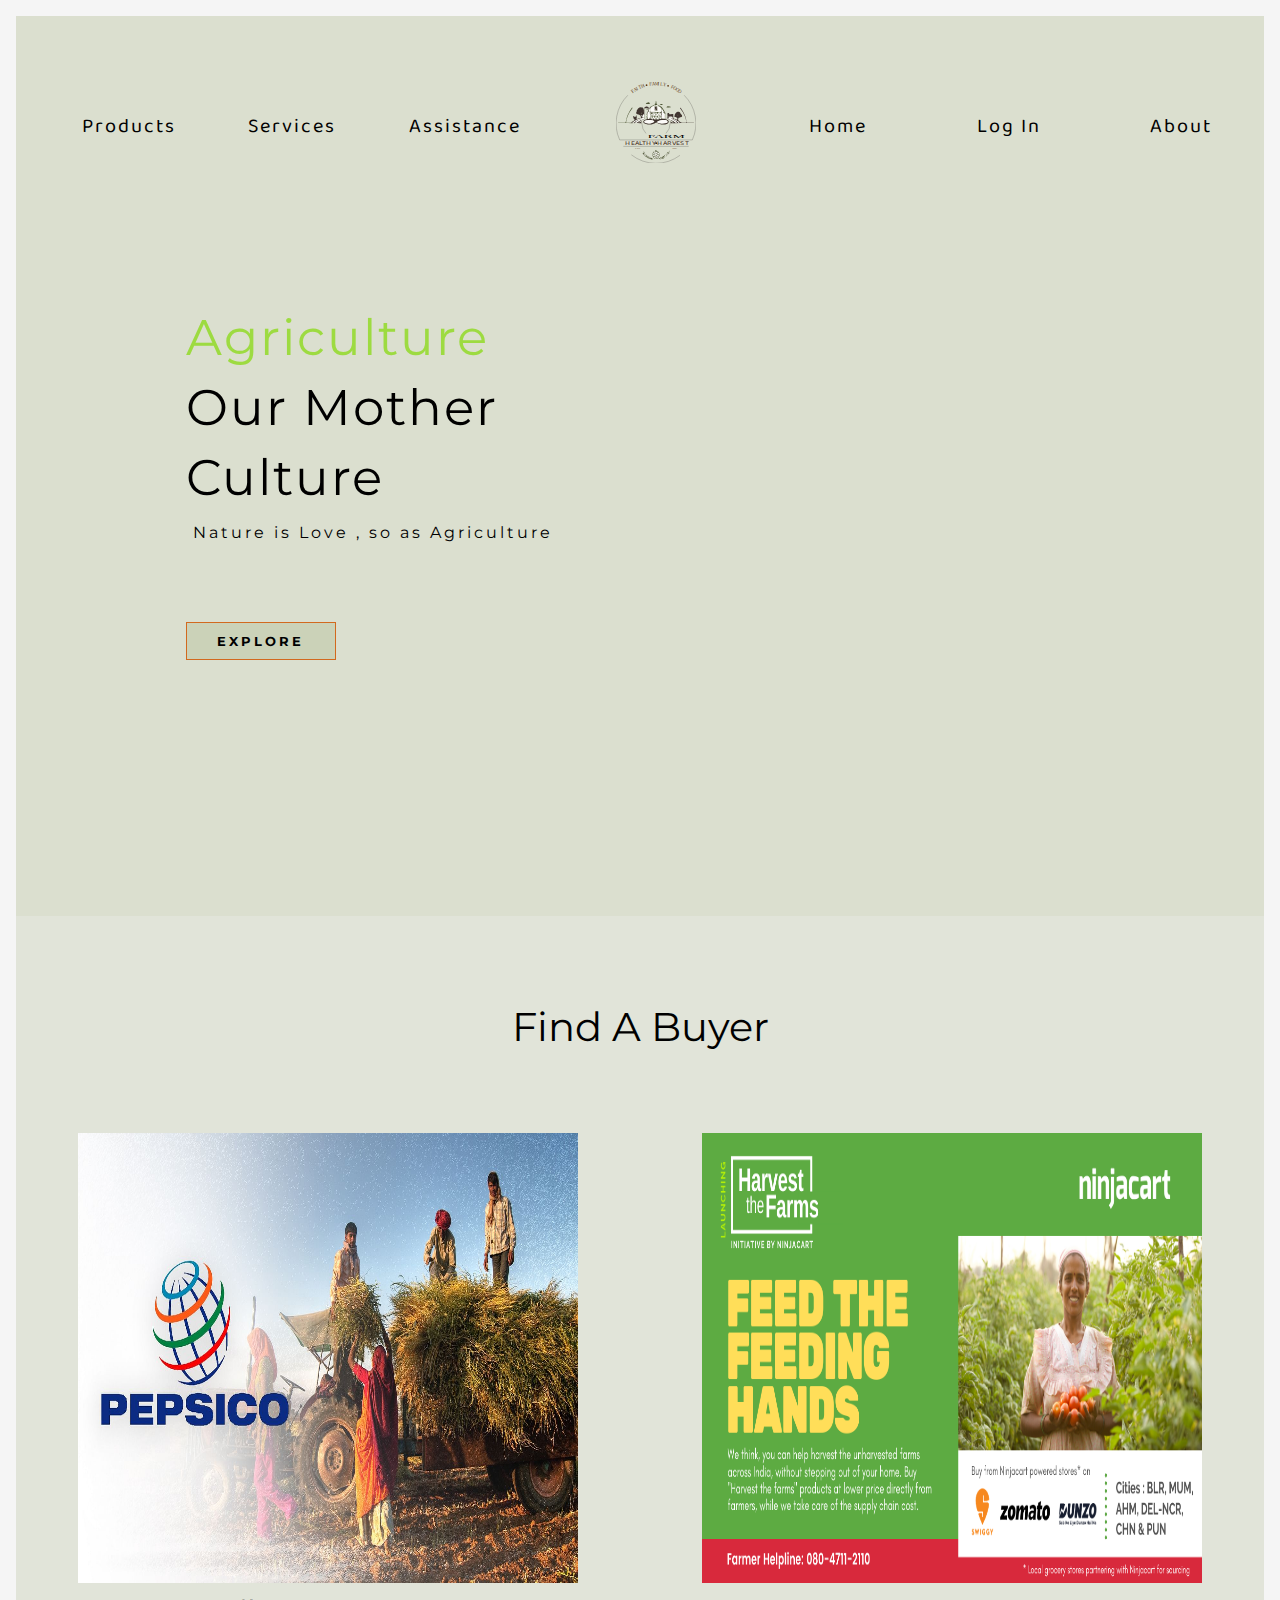
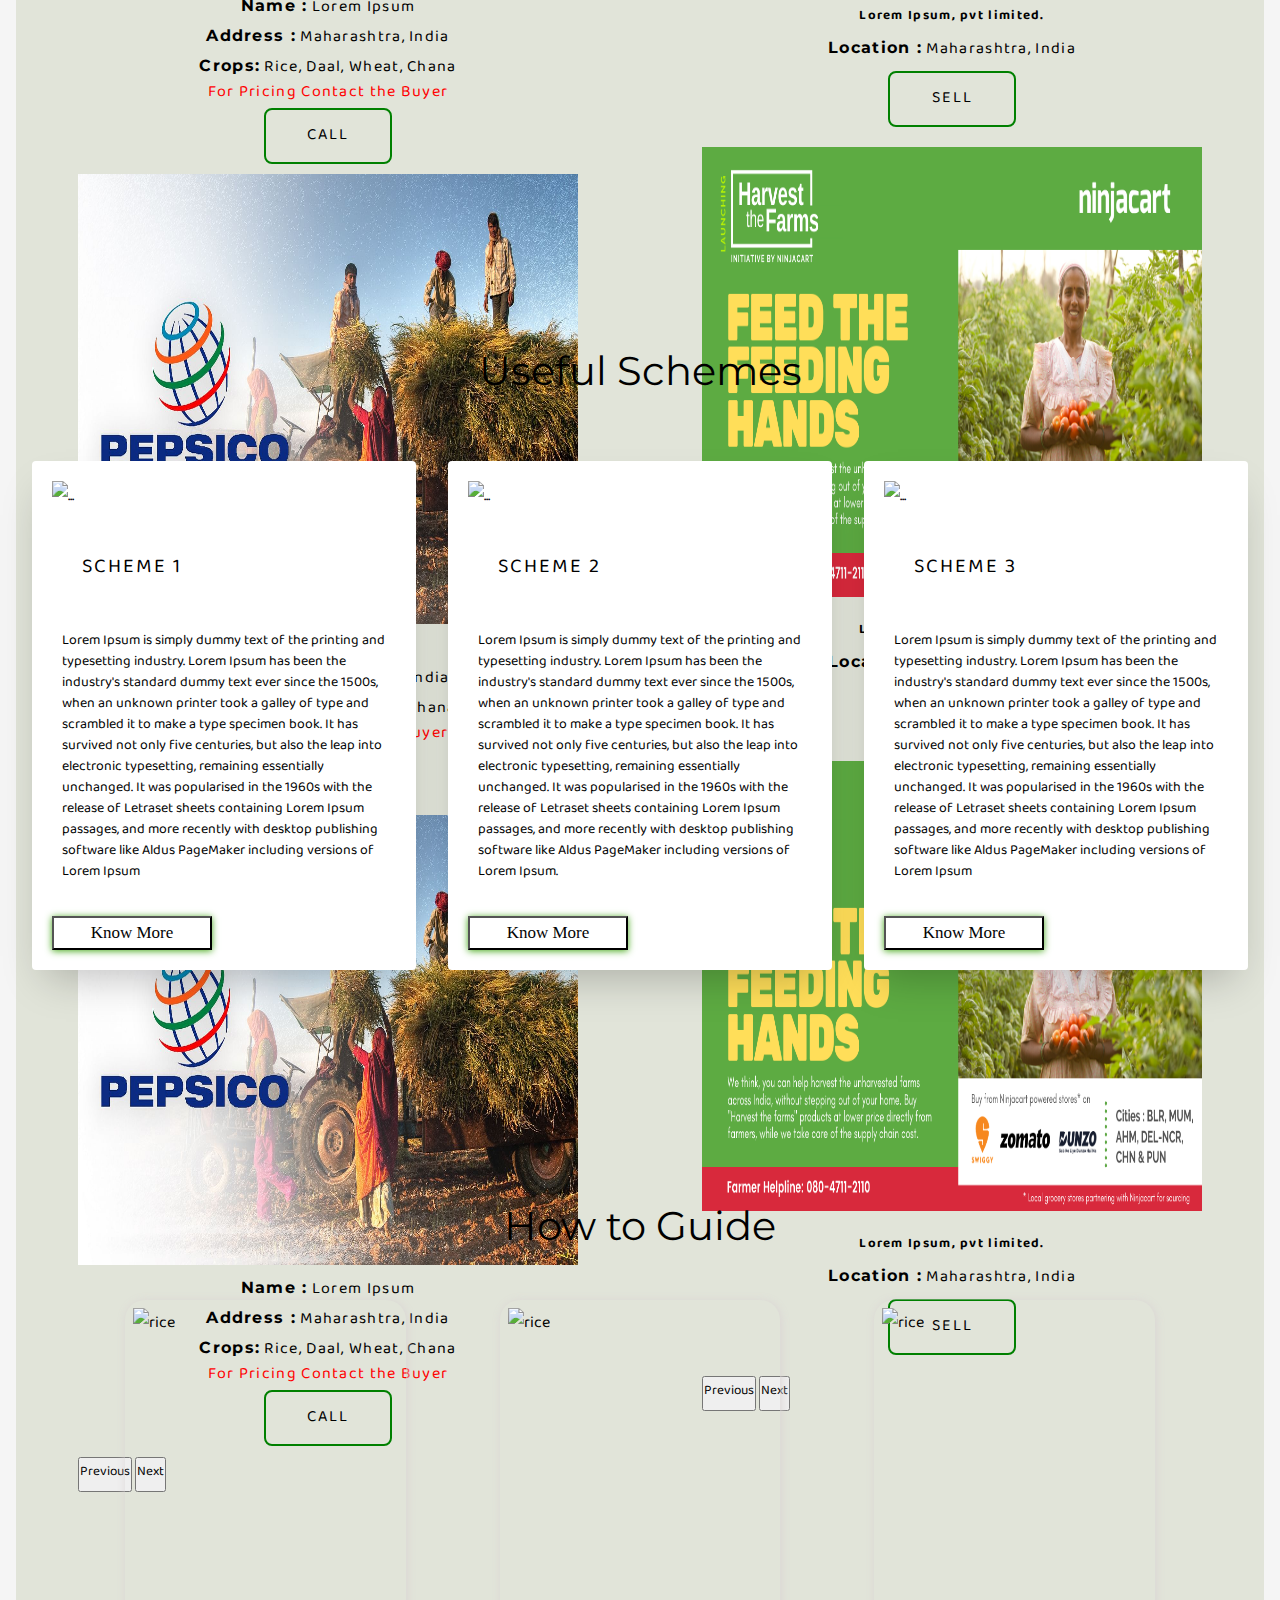
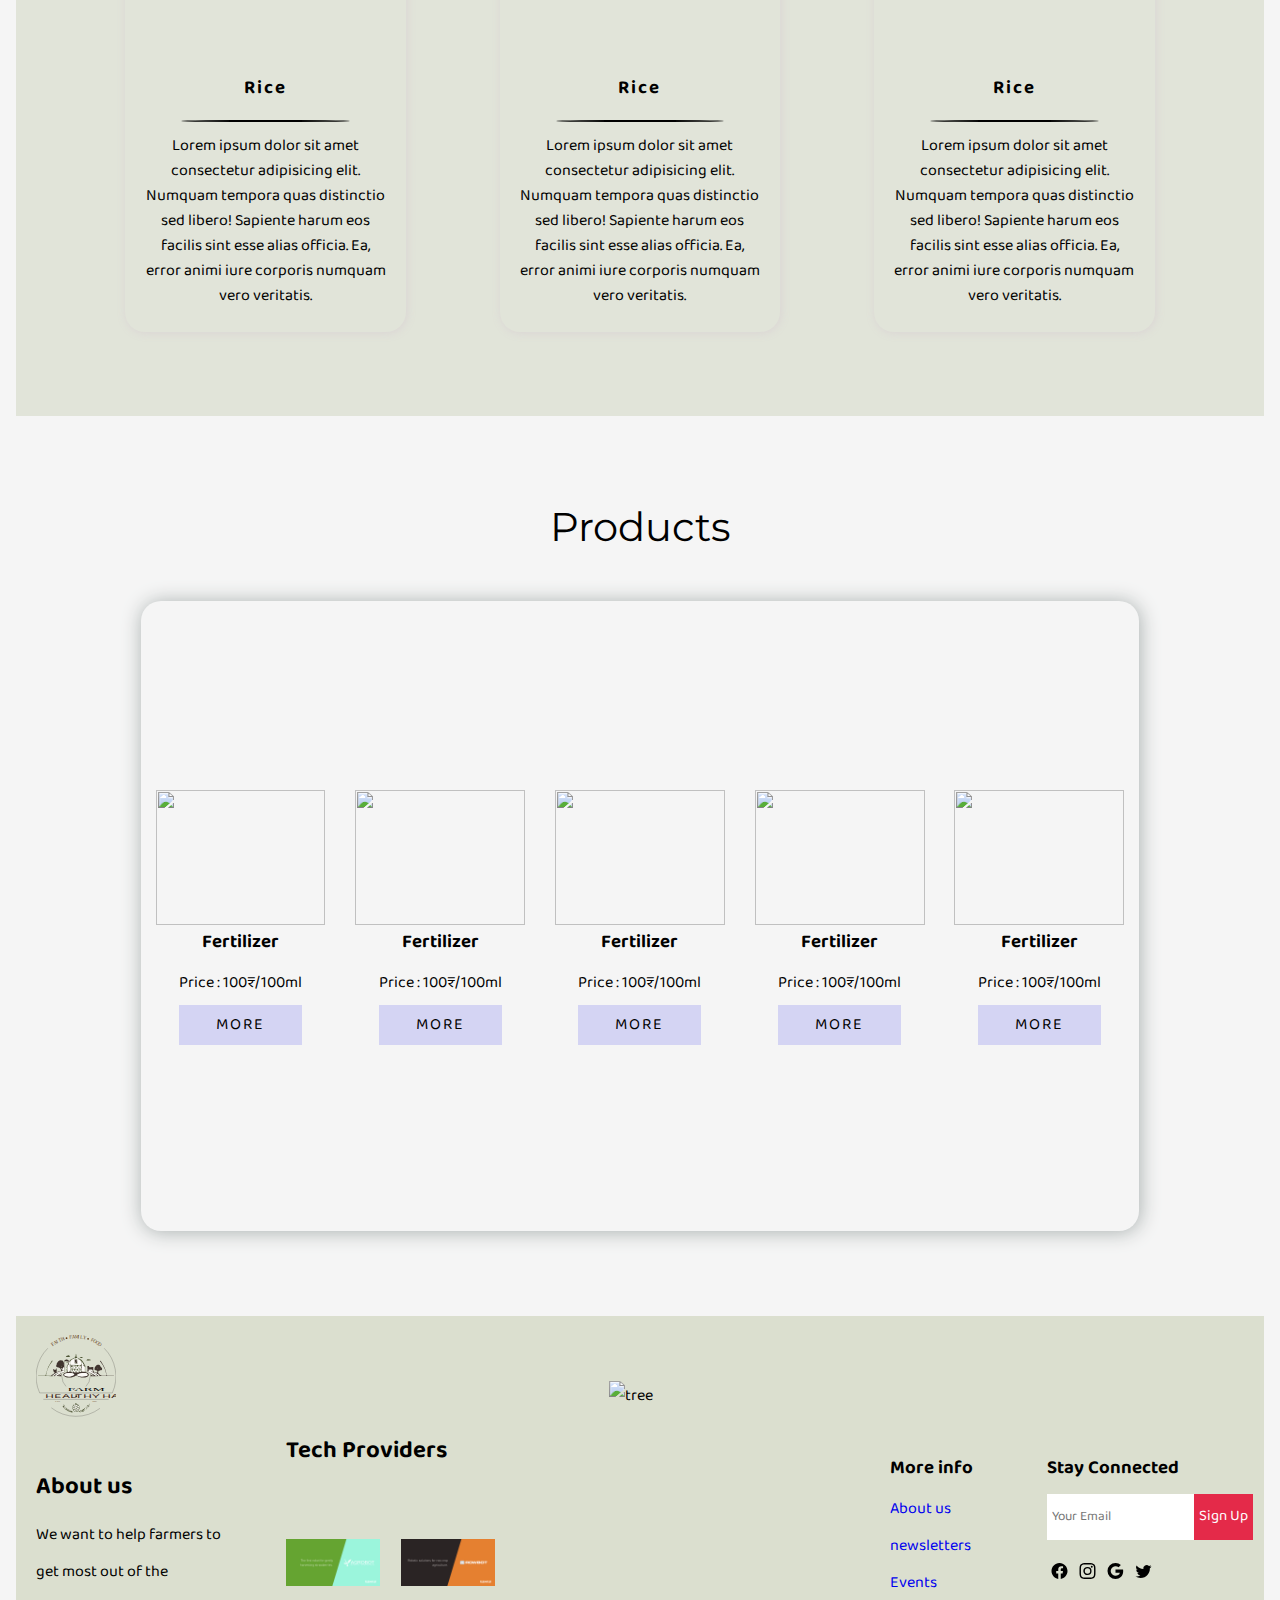
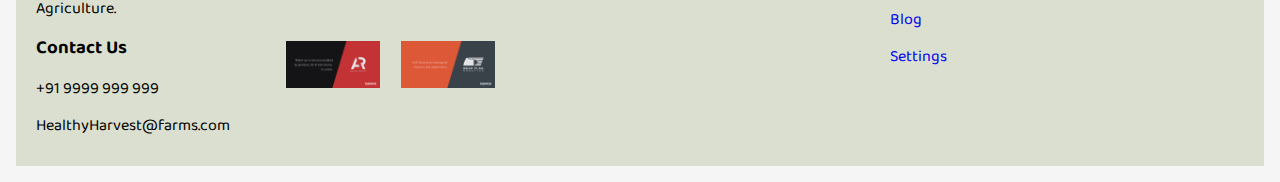
==== commit bafb81ce: "Added footer once again after disappearance" ====
--- a/index.html
+++ b/index.html
@@ -544,7 +544,7 @@
         </div>
         <div class="nav-right">
             <a href="#">Home</a>
-            <a href="login.html">Log In</a>
+            <a href="#">Log In</a>
             <a href="#">About</a>
         </div>
     </div>
@@ -553,7 +553,7 @@
             <div class="h-content-left">
                 <p><br>Our Mother Culture</p>
                 <li>Nature is Love , so as Agriculture</li>
-                <button>Sign In</button>
+                <button>Explore</button>
             </div>
         </div>
     </div>
@@ -649,6 +649,70 @@
         </div>
         <!-- <a class="seeall" href="#">Show All buyers and companies</a> -->
     </div>
+
+    <!-- scheme section starts -->
+
+    <div class="Schemes">
+        <ul class="cards1">
+            <li class="cards1__item">
+                <div class="card1">
+                    <div class="card1__image scheme1"></div>
+                    <div class="card1__content">
+                        <img src="https://ruralmarketing.in/wp-content/uploads/2020/12/11-Most-important-government-schemes-in-agriculture-sector.jpg"
+                            class="d-block sizeit" alt="...">
+                        <div class="card1__title">Scheme 1</div>
+                        <p class="card1__text">Lorem Ipsum is simply dummy text of the printing and typesetting
+                            industry. Lorem Ipsum has been the industry's standard dummy text ever since the 1500s, when
+                            an unknown printer took a galley of type and scrambled it to make a type specimen book. It
+                            has survived not only five centuries, but also the leap into electronic typesetting,
+                            remaining essentially unchanged. It was popularised in the 1960s with the release of
+                            Letraset sheets containing Lorem Ipsum passages, and more recently with desktop publishing
+                            software like Aldus PageMaker including versions of Lorem Ipsum </p>
+                        <button class="btn btn--block card__btn">Know More</button>
+                    </div>
+                </div>
+            </li>
+            <li class="cards1__item">
+                <div class="card1">
+                    <div class="card1__image scheme2"></div>
+                    <div class="card1__content">
+                        <img src="https://images.unsplash.com/photo-1540736086231-18770daec04e?ixid=MnwxMjA3fDB8MHxzZWFyY2h8NXx8dXJsJTIwZmFybWVyc3xlbnwwfHwwfHw%3D&ixlib=rb-1.2.1&auto=format&fit=crop&w=500&q=60"
+                            class="d-block sizeit" alt="...">
+                        <div class="card1__title">Scheme 2</div>
+                        <p class="card1__text">Lorem Ipsum is simply dummy text of the printing and typesetting
+                            industry. Lorem Ipsum has been the industry's standard dummy text ever since the 1500s, when
+                            an unknown printer took a galley of type and scrambled it to make a type specimen book. It
+                            has survived not only five centuries, but also the leap into electronic typesetting,
+                            remaining essentially unchanged. It was popularised in the 1960s with the release of
+                            Letraset sheets containing Lorem Ipsum passages, and more recently with desktop publishing
+                            software like Aldus PageMaker including versions of Lorem Ipsum.</p>
+                        <button class="btn btn--block card__btn">Know More</button>
+                    </div>
+                </div>
+            </li>
+            <li class="cards1__item">
+                <div class="card1">
+                    <div class="card1__image scheme3"></div>
+                    <div class="card1__content">
+                        <img src="https://images.unsplash.com/photo-1495107334309-fcf20504a5ab?ixid=MnwxMjA3fDB8MHxzZWFyY2h8M3x8ZmFybXxlbnwwfHwwfHw%3D&ixlib=rb-1.2.1&auto=format&fit=crop&w=500&q=60"
+                            class="d-block sizeit" alt="...">
+                        <div class="card1__title">Scheme 3</div>
+                        <p class="card1__text">Lorem Ipsum is simply dummy text of the printing and typesetting
+                            industry. Lorem Ipsum has been the industry's standard dummy text ever since the 1500s, when
+                            an unknown printer took a galley of type and scrambled it to make a type specimen book. It
+                            has survived not only five centuries, but also the leap into electronic typesetting,
+                            remaining essentially unchanged. It was popularised in the 1960s with the release of
+                            Letraset sheets containing Lorem Ipsum passages, and more recently with desktop publishing
+                            software like Aldus PageMaker including versions of Lorem Ipsum</p>
+                        <button class="btn btn--block card__btn">Know More</button>
+                    </div>
+                </div>
+            </li>
+        </ul>
+    </div>
+
+
+    <!-- scheme section ends -->
 
     <div class="info">
         <div class="cards">
--- a/assets/stylesheet/style.css
+++ b/assets/stylesheet/style.css
@@ -1,7 +1,7 @@
 @import url('https://fonts.googleapis.com/css2?family=Baloo+Tammudu+2:wght@400;700&display=swap');
 @import url('https://fonts.googleapis.com/css2?family=Montserrat:wght@400;500;700&display=swap');
 
-*, ::before, ::after{
+*, *::before, *::after{
     padding: 0;
     margin: 0;
     box-sizing: border-box;
@@ -10,7 +10,19 @@
 
 body{
     background-color: whitesmoke;
-}
+    color: black;
+    font-family: 'Roboto','Helvetica Neue', Helvetica, Arial, sans-serif;
+    font-style: normal;
+    font-weight: 400;
+    letter-spacing: 0;
+    padding: 1rem;
+    text-rendering: optimizeLegibility;
+    -webkit-font-smoothing: antialiased;
+    -moz-osx-font-smoothing: grayscale;
+
+    /* -moz-font-feature-settings: "liga" on; */
+} 
+
 
 hr{
     width: 70%;
@@ -55,7 +67,7 @@
 }
 
 .navbar a:hover{
-    background-color: rgb(93, 145, 86);
+    background-color: rgb(30, 122, 18);
     color: white;
     border-radius: 2px;
 }
@@ -194,6 +206,131 @@
 
 /* ---------------------------------------------INFO CONTENT-------------------------------------- */
 
+/* ---------------------------------------------SCHEME CONTENT START--------------------------------------  */
+
+
+.Schemes::before{
+    content: 'Useful Schemes';
+    font-size: 40px;
+    font-family: 'Montserrat', sans-serif;
+    margin-bottom: 50px;
+}
+
+.Schemes {
+    display: flex;
+    flex-direction: column;
+    justify-content: center;
+    align-items: center;
+    height: 100vh;
+    width: 100%;
+    background-color: rgba(180, 190, 151, 0.3);
+}
+
+img {
+  height: auto;
+  max-width: 100%;
+  vertical-align: middle;
+}
+
+.btn {
+    -webkit-box-shadow: 0px 1px 7px #45a818;
+    -moz-box-shadow: 0px 1px 7px #45a818;
+    box-shadow: 0px 1px 7px #45a818;
+    font-family: Georgia;
+    color: #030303;
+    font-size: 17px;
+    border-radius: px;
+    background: #ffffff;
+    padding: 5px 5px 5px 5px;
+    text-decoration: none;
+  }
+  
+  .btn:hover {
+    background: #ffffff;
+    background-image: -webkit-linear-gradient(top, #ffffff, #50ff05);
+    background-image: -moz-linear-gradient(top, #ffffff, #50ff05);
+    background-image: -ms-linear-gradient(top, #ffffff, #50ff05);
+    background-image: -o-linear-gradient(top, #ffffff, #50ff05);
+    background-image: linear-gradient(to bottom, #ffffff, #50ff05);
+    text-decoration: none;
+  }
+/* .btn {
+  background-color: white;
+  border: 1px solid yellowgreen;
+  border-radius: 1rem;
+  color: black;
+  padding: 0.5rem;
+  text-transform: lowercase;
+  margin: 0 auto
+  
+} */
+
+.btn--block {
+  display: inline-block;
+  width: 10rem;
+}
+ 
+.cards1 {
+  display: flex;
+  flex-wrap: nowrap;
+  list-style: none;
+  margin: 0;
+  padding: 0;
+}
+
+ .cards1__item {
+  display: flex;
+  flex-basis: 100%;
+  padding: 1rem;
+   @media(min-width: 40rem) {
+    width: 50%;
+  }
+  @media(min-width: 56rem) {
+    width: 33.3333%;
+  } 
+ }
+
+.card1 {
+  background-color: white;
+  border-radius: 0.25rem;
+  box-shadow: 0 20px 40px -14px rgba(0,0,0,0.25);
+  display: flex;
+  flex-direction: row;
+  overflow: hidden;
+  padding: 4px;
+  
+}
+
+.card1__content {
+  display: flex;
+  flex: 1 1 auto;
+  flex-direction: column;
+  padding: 1rem;
+}
+
+
+.card1__title {
+    padding:30px;
+    color: black;
+    font-size: 1.25rem;
+    font-weight: 300;
+    letter-spacing: 2px;
+    text-transform: uppercase;
+}
+
+.card1__text {
+    padding:10px;
+    flex: 1 1 auto;
+    font-size: 0.875rem;
+    line-height: 1.5;
+    margin-bottom: 1.25rem;
+}
+
+
+
+
+/* ---------------------------------------------SCHEME CONTENT END--------------------------------------  */
+
 
 /* ---------------------------------------------PRODUCT CONTENT----------------------------------- */
 
@@ -391,8 +528,6 @@
     transition: 0.3s;
     border-radius: 8px;
 }
-
-/* ----------------------------------------------------------SELL CONTENT------------------------------------- */
 
 
 /* ----------------------------------------------------------FOOTER CONTENT---------------------------------- */
@@ -516,4 +651,42 @@
 
 .social-media svg{
     width: 25px;
+}
+
+
+
+
+
+
+
+
+
+
+
+/* --------------------------------------------------------------------------------------RESPONSIVE CODE---------------------------------------------------------------------- */
+
+@media only screen and (max-width: 426px){
+    .nav-left, .nav-right{
+        display: none !important;
+    }
+
+    .h-content-left p::before{
+        font-size: 30px;
+    }
+
+    .h-content-left{
+        width: 100%;
+        margin: 150px 0 0 20px;
+    }
+
+    .h-content-left p{
+        font-size: 30px;
+        line-height: 35px;
+    }
+
+    .h-content-left li{
+        letter-spacing: 1px;
+        /* margin-left: ; */
+    }
+
 }